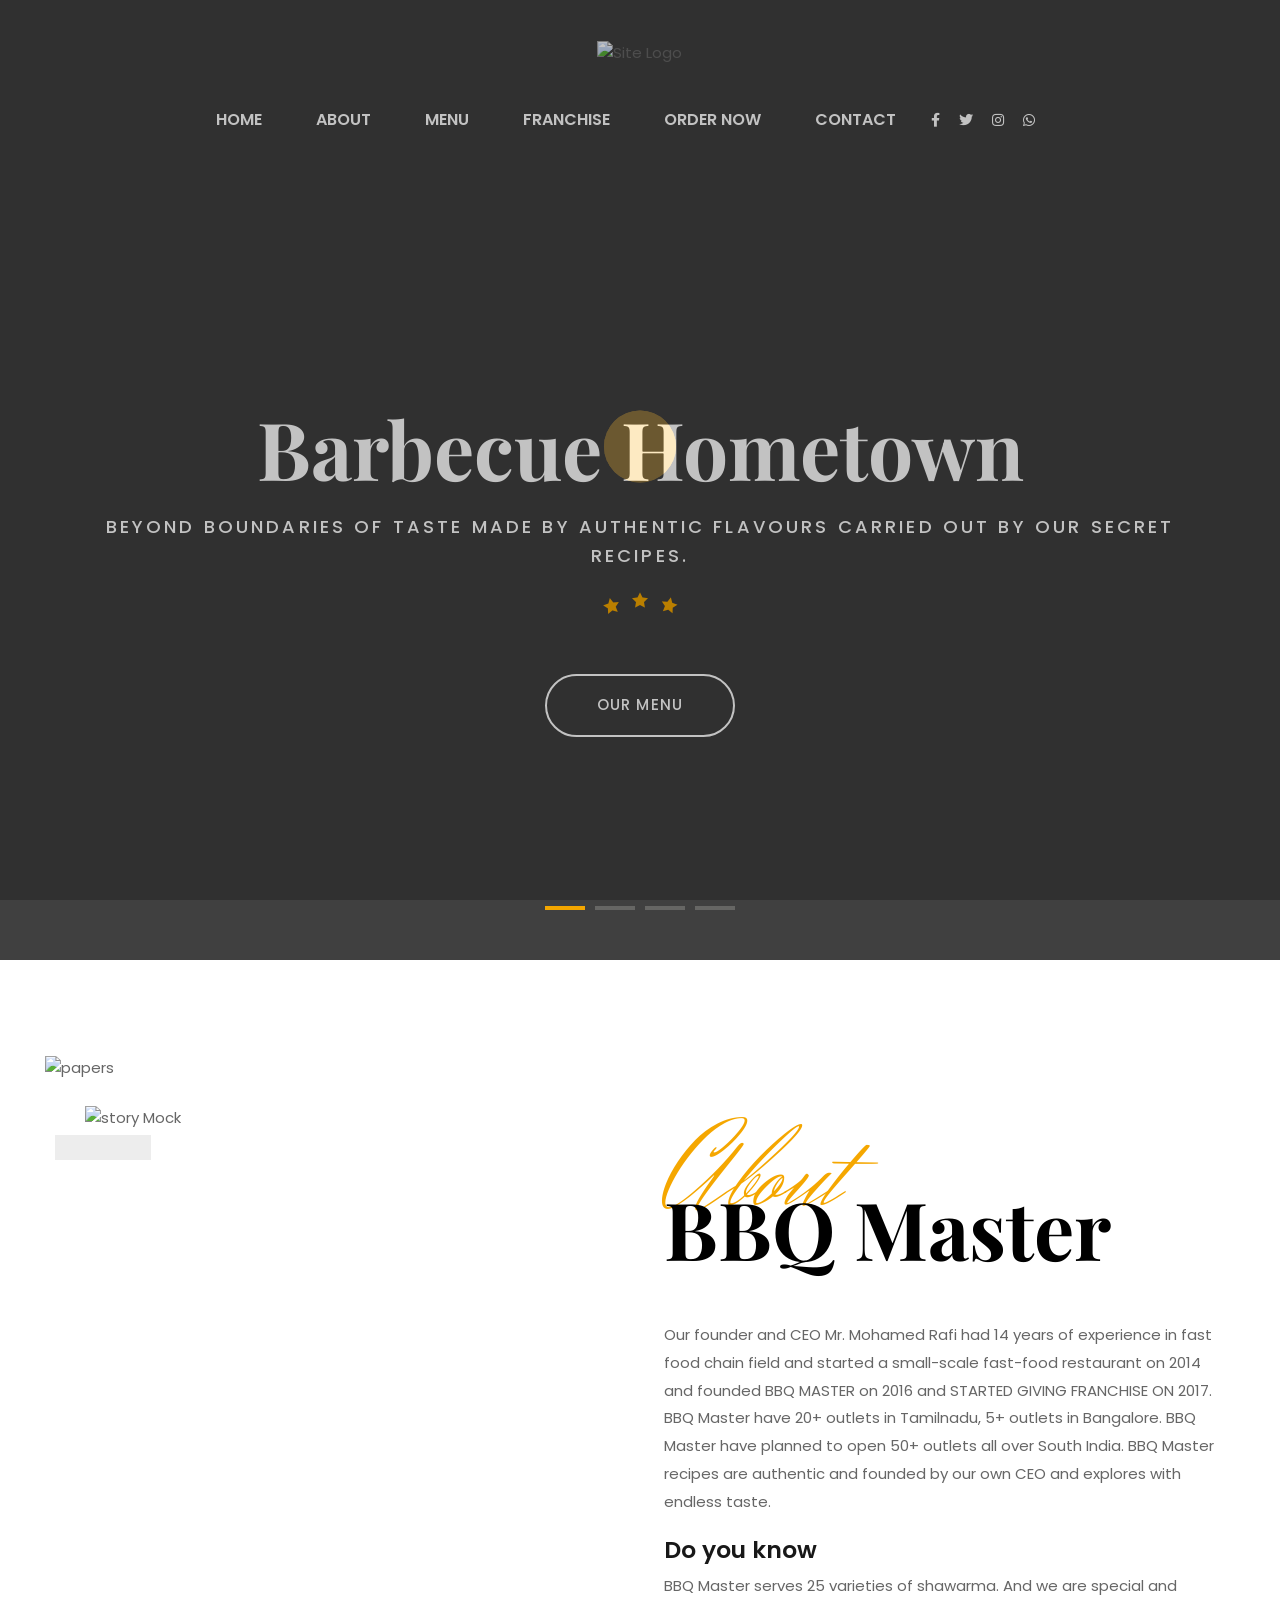
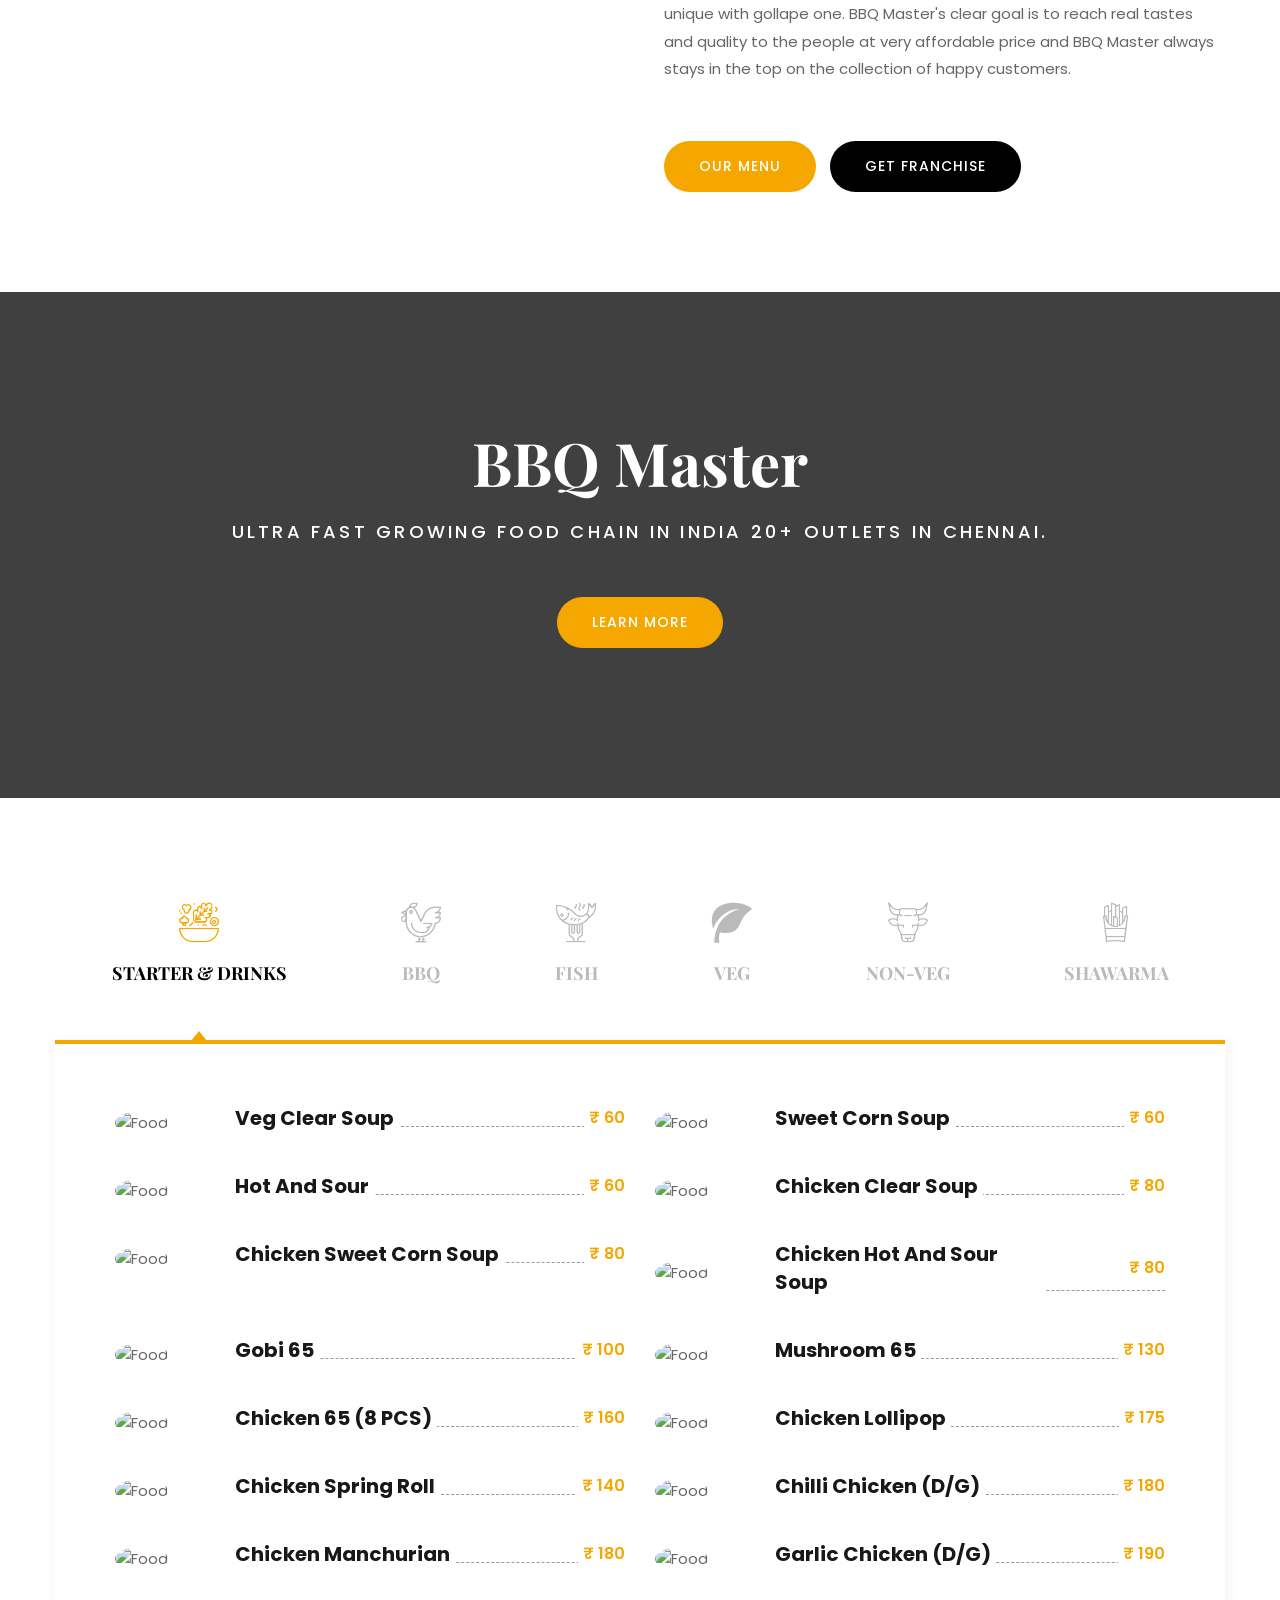
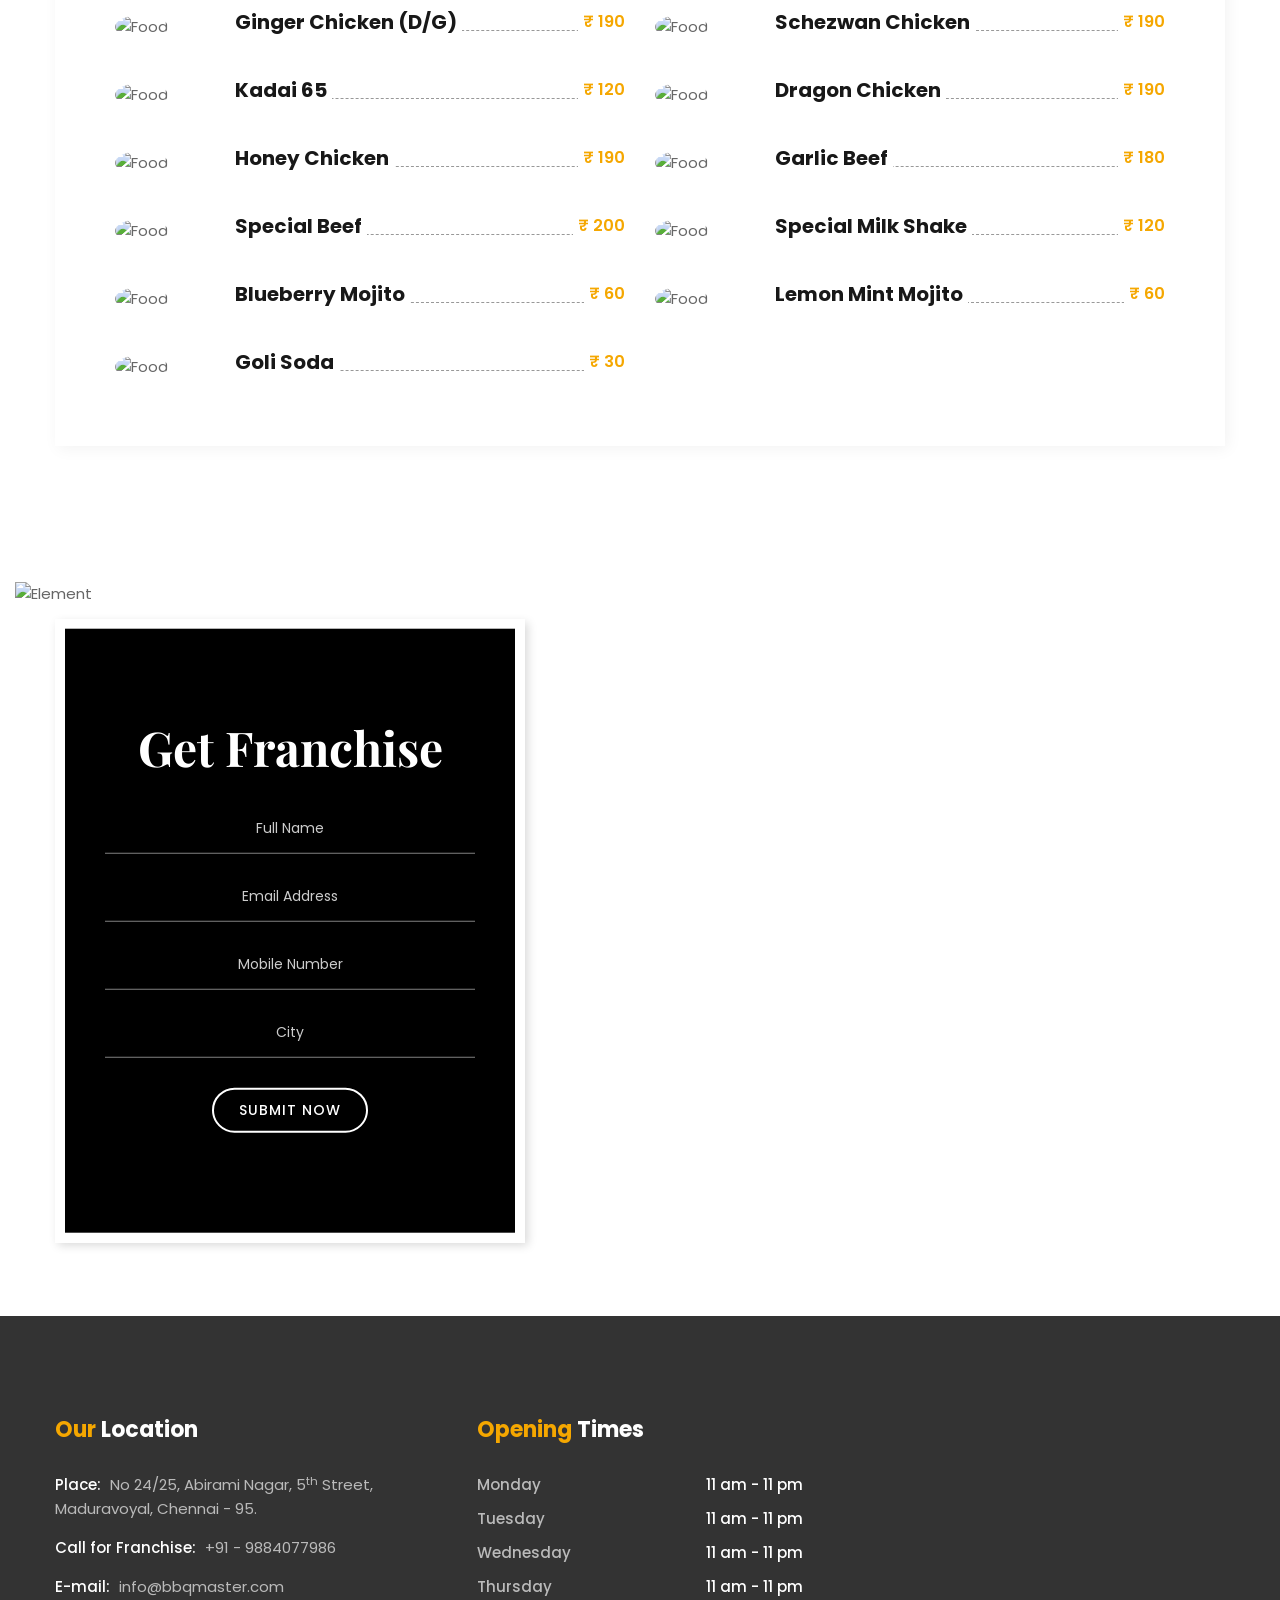
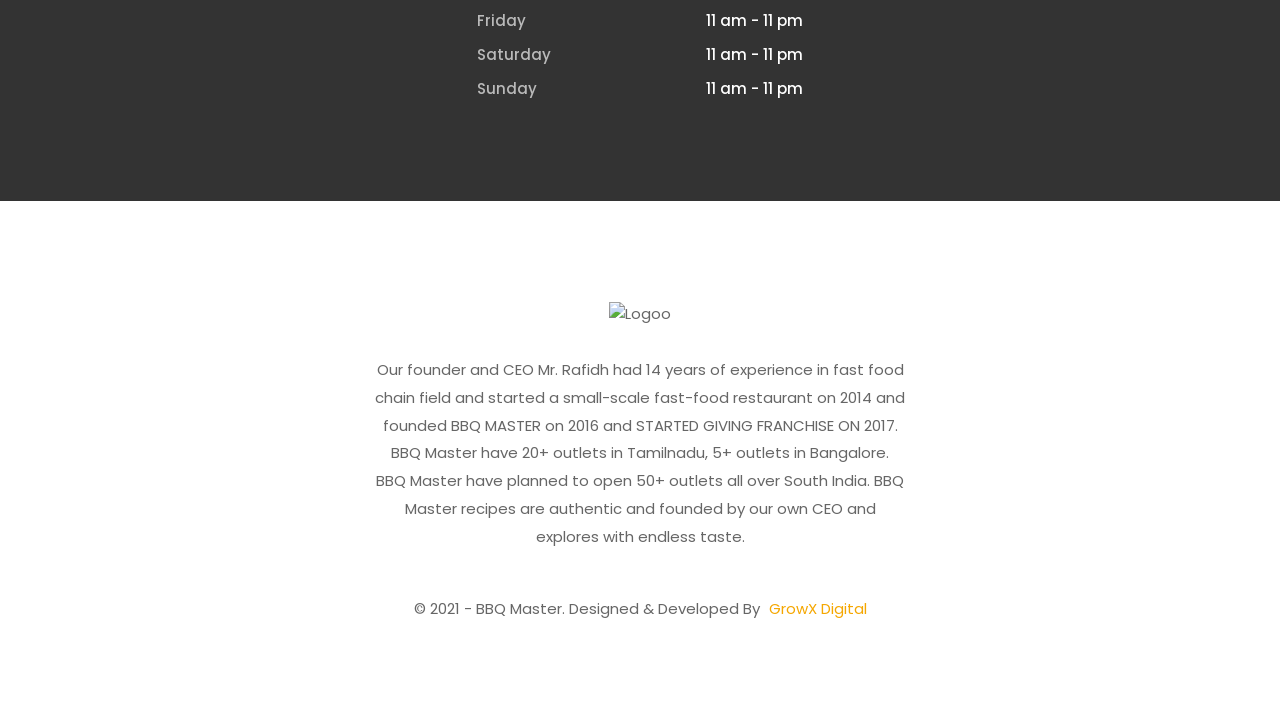
==== index.html @ b2ec111c "Initial files" ====
<!DOCTYPE html>
<html lang="en">
<head>
	<meta http-equiv="content-type" content="text/html;charset=utf-8" />
	<meta charset="utf-8" />
	<meta http-equiv="X-UA-Compatible" content="IE=edge" />
	<meta name="viewport" content="width=device-width, initial-scale=1, maximum-scale=1" />
	<meta name="description" content="BBQ Master" />
	<meta name="keywords" content="BBQ Master" />
	<meta name="author" content="author_name" />
	<title>BBQ Master</title>
	<link rel="shortcut icon" href="assets/images/favicon.png" />
	<link rel="apple-touch-icon" sizes="72x72" href="assets/images/android-icon-72x72.png" />
	<link rel="apple-touch-icon" sizes="114x114" href="assets/images/apple-icon-144x144.png" />
	<link href="https://fonts.googleapis.com/css2?family=Herr+Von+Muellerhoff&amp;family=Playfair+Display:ital,wght@0,400;0,700;1,400;1,700&amp;family=Aguafina+Script&amp;family=Poppins:wght@300;400;500;600;700&amp;family=Oswald:wght@300;400;700&amp;display=swap" rel="stylesheet" />
	<link rel="stylesheet" href="assets/css/bootstrap.min.css" />
	<link rel="stylesheet" href="assets/css/magnific-popup.css" />
	<link rel="stylesheet" href="assets/css/owl.carousel.min.css" />
	<link rel="stylesheet" href="assets/css/swiper.min.css" />
	<link rel="stylesheet" href="assets/css/pagepilling.min.css" />
	<link rel="stylesheet" href="assets/css/magnific-popup.css" />
	<link rel="stylesheet" href="assets/css/simple-scrollbar.css" />
	<link rel="stylesheet" href="assets/css/datepicker.min.css" />
	<link rel="stylesheet" href="assets/css/fontawesome.all.min.css" />
	<link rel="stylesheet" href="assets/css/icomoon.css" />
	<link rel="stylesheet" href="assets/css/email-popup.css" />
	<link rel="stylesheet" href="assets/css/style.css" />
	<link rel="stylesheet" href="assets/css/color/color-one.css" />
	<script src="assets/js/modernizr.min.js"></script>
</head>
<body>
	<div class="preloader">
		<div class="preloader-inner">
			<div class="preloader-icon">
				<span></span>
				<span></span>
			</div>
			<!-- /preloader-icon -->
		</div>
		<!-- /preloader-inner -->
	</div>
	<!-- /preloader -->

	<div class="site-content">
	<!-- Start Site Header -->
		<header class="site-header header-style-two header-absolute intro-element">
			<div class="header-top-area">
				<div class="container-fluid">
					<div class="row align-items-center">
						<div class="col-4 mobile-social-share">
							<div class="intro-socail-share">
								<div class="share-alt">
									<span class="fa fa-share-alt"></span>
								</div>
								<div class="socail-share">
									<a href="#"><span class="fab fa-facebook-f"></span></a>
									<a href="#"><span class="fab fa-twitter"></span></a>
									<a href="https://instagram.com/bbq_master.in?utm_medium=copy_link"><span class="fab fa-instagram"></span></a>
									<a href="#"><span class="fab fa-tripadvisor"></span></a>
								</div>
							</div>
							<!-- /.intro-social-share -->
						</div>
						<div class="col-4">
							<div class="site-branding">
								<a href="index.html">
									<img src="assets/images/logo/logo3.png" alt="Site Logo" />
								</a>
							</div>
							<!-- /.site-branding -->
						</div>
						<div class="col-4">
							<div class="mobile-header-right-area">
								<div class="mobile-shop-cart"></div>
								<div class="hamburger-menus">
									<span></span>
									<span></span>
									<span></span>
								</div>
							</div>
						</div>
					</div>
				</div>
			</div>
			<!-- /.header-top-area -->

			<div class="navigation-area">
				<div class="container">
					<div class="row">
						<div class="col-12">
							<div class="site-navigation">
								<div class="site-navigation-inner">
									<nav class="navigation">
										<div class="menu-wrapper">
											<div class="menu-content">
												<ul class="mainmenu">
													<li><a href="#">Home</a></li>
													<li><a href="#about-page">about</a></li>
													<li><a href="#menu-page">Menu</a></li>
													<li><a href="#franchise-page">Franchise</a></li>
													<li><a href="#">Order Now</a></li>
													<li><a href="#contact-page">contact</a></li>
												</ul>
												<!-- /.menu-list -->
											</div>
											<!-- /.hours-content-->
										</div>
										<!-- /.menu-wrapper -->
									</nav>
									<div class="intro-socail-share">
										<div class="socail-share">
											<a href="#"><span class="fab fa-facebook-f"></span></a>
											<a href="#"><span class="fab fa-twitter"></span></a>
											<a target="_blank" href="https://instagram.com/bbq_master.in?utm_medium=copy_link"><span class="fab fa-instagram"></span></a>
											<a href="#"><span class="fab fa-whatsapp"></span></a>
										</div>
									</div>
									<!-- /.intro-socail-share -->
								</div>
							</div>
							<!-- /.site-navigation -->
						</div>
						<!-- /.col-12 -->
					</div>
					<!-- /.row -->
				</div>
				<!-- /.container -->
			</div>
			<!-- /.navigation-area -->

			<div class="mobile-sidebar-menu sidebar-menu">
				<div class="overlaybg"></div>
			</div>
		</header>
		<!--~~./ end site header ~~-->
		<!--~~~ Sticky Header ~~~-->
		<div id="sticky-header"></div>
		<!-- ~./ end sticky header ~-->

		<!-- Start Site Header -->
		<div class="main-slider style-one">
			<div id="sliderCarousel" class="carousel slide carousel-fade h-100"	data-ride="carousel">
				<div class="carousel-inner h-100">
					<div class="carousel-item active h-100">
						<div class="slideZoom bg-image bg-overlay h-100" style="background-image: url('assets/images/slider/slider1.jpg');"></div>
						<div class="single-slide position-absolute w-100 h-100 d-flex align-items-center">
							<div class="container">
								<div class="slide-caption text-white text-center">
									<h1 class="slider-title delay-1s" data-animate="hg-fadeInUp">
										Barbecue Hometown
									</h1>
									<h3	class="slider-subtitle delay-2s" data-animate="hg-fadeInUp">
										Beyond boundaries of taste made by authentic flavours carried out by our secret recipes.
									</h3>
									<div class="divider delay-3s" data-animate="hg-fadeInUp">
										<span class="icon-star-full"></span>
										<span class="icon-star-full"></span>
										<span class="icon-star-full"></span>
									</div>
									<div class="btn-group-default delay-4s"	data-animate="hg-fadeInUp">
										<a href="#menu-page" class="btn btn-default btn-primary btn-white">OUR Menu</a>
									</div>
								</div>
							</div>
						</div>
					</div>
					<!-- /.slider-item -->
					<div class="carousel-item h-100">
						<div class="slideZoom bg-image bg-overlay h-100" style="background-image: url('assets/images/slider/slider2.jpg');"></div>
						<div class="single-slide position-absolute w-100 h-100 d-flex align-items-center">
							<div class="container">
								<div class="slide-caption text-white text-center">
									<h1	class="slider-title delay-1s" data-animate="hg-fadeInUp">
										Shawarma Saga
									</h1>
									<h3 class="slider-subtitle delay-2s" data-animate="hg-fadeInUp">
										40+ varieties of shawarma between. Don't miss our gollape shawarma.
									</h3>
									<div class="divider delay-3s" data-animate="hg-fadeInUp">
										<span class="icon-star-full"></span>
										<span class="icon-star-full"></span>
										<span class="icon-star-full"></span>
									</div>
									<div class="btn-group-default delay-4s" data-animate="hg-fadeInUp">
										<a href="#menu-page" class="btn btn-default btn-primary btn-white">OUR Menu</a>
									</div>
								</div>
							</div>
						</div>
					</div>
					<!-- /.slider-item -->
					<!-- /.slider-item -->
					<div class="carousel-item h-100">
						<div class="slideZoom bg-image bg-overlay h-100" style="background-image: url('assets/images/slider/slider3.jpg');"></div>
						<div class="single-slide position-absolute w-100 h-100 d-flex align-items-center">
							<div class="container">
								<div class="slide-caption text-white text-center">
									<h1	class="slider-title delay-1s" data-animate="hg-fadeInUp">
										BBQ Master 
									</h1>
									<h3 class="slider-subtitle delay-2s" data-animate="hg-fadeInUp">
										Ultra fst growing food chain in India 20+ outlets in chennai.
									</h3>
									<div class="divider delay-3s" data-animate="hg-fadeInUp">
										<span class="icon-star-full"></span>
										<span class="icon-star-full"></span>
										<span class="icon-star-full"></span>
									</div>
									<div class="btn-group-default delay-4s" data-animate="hg-fadeInUp">
										<a href="#contact-page" class="btn btn-default btn-primary btn-white">OUR LOCATION</a>
									</div>
								</div>
							</div>
						</div>
					</div>
					<!-- /.slider-item -->
					<!-- /.slider-item -->
					<div class="carousel-item h-100">
						<div class="slideZoom bg-image bg-overlay h-100" style="background-image: url('assets/images/slider/slider4.jpg');"></div>
						<div class="single-slide position-absolute w-100 h-100 d-flex align-items-center">
							<div class="container">
								<div class="slide-caption text-white text-center">
									<h1	class="slider-title delay-1s" data-animate="hg-fadeInUp">
										Bayside BBQ
									</h1>
									<h3 class="slider-subtitle delay-2s" data-animate="hg-fadeInUp">
										20+ seafood BBQs served ultimately fresh!
									</h3>
									<div class="divider delay-3s" data-animate="hg-fadeInUp">
										<span class="icon-star-full"></span>
										<span class="icon-star-full"></span>
										<span class="icon-star-full"></span>
									</div>
									<div class="btn-group-default delay-4s" data-animate="hg-fadeInUp">
										<a href="menu-page" class="btn btn-default btn-primary btn-white">OUR Menu</a>
									</div>
								</div>
							</div>
						</div>
					</div>
					<!-- /.slider-item -->
				</div>
				<ol class="carousel-indicators">
					<li data-target="#sliderCarousel" data-slide-to="0" class="active"></li>
					<li data-target="#sliderCarousel" data-slide-to="1"></li>
					<li data-target="#sliderCarousel" data-slide-to="2"></li>
					<li data-target="#sliderCarousel" data-slide-to="3"></li>
				</ol>
			</div>
		</div>
		<!--~~./ end main slider ~~-->

		<!-- Start Our Story Block -->
		<div id="about-page" class="our-story-block style-two ptb-100">
			<div class="container">
				<!-- Title Row -->
				<div class="row mx-md-n4">
					<div class="col-lg-6 px-md-4">
						<div class="mock-up-thumb md-mrb-50">
							<img src="assets/images/about/about4.jpg" alt="story Mock" />
							<div class="paper-element">
								<img src="assets/images/element/papers.png" alt="papers" />
							</div>
						</div>
						<!-- /.mock-up-block -->
					</div>
					<!-- /.col-lg-6 -->
					<div class="col-lg-6 px-md-4">
						<div class="section-title section-default-two">
							<h2 class="title-main"><span>About</span> BBQ Master</h2>
							<!-- /.title-main -->
						</div>
						<!-- /.section-title -->
						<div class="story-content">
							<p>
								Our founder and CEO Mr. Mohamed Rafi had 14 years of experience in fast food chain field and started a small-scale fast-food restaurant on 2014 and founded BBQ MASTER on 2016 and STARTED GIVING FRANCHISE ON 2017. BBQ Master have 20+ outlets in Tamilnadu, 5+ outlets in Bangalore. BBQ Master have planned to open 50+ outlets all over South India. BBQ Master recipes are authentic and founded by our own CEO and explores with endless taste.
							</p>
							<h3>Do you know</h3>
							<p>
								BBQ Master serves 25 varieties of shawarma. And we are special and unique with gollape one. BBQ Master's clear goal is to reach real tastes and quality to the people at very affordable price and BBQ Master always stays in the top on the collection of happy customers.
								
							</p>
							<div class="btn-group-default">
								<a href="#menu-page" class="btn btn-default">OUR MENU</a>
								<a href="#franchise-page" class="btn btn-default btn-black">GET FRANCHISE</a>
							</div>
						</div>
						<!-- /.story-content -->
					</div>
					<!-- /.col-lg-6 -->
				</div>
				<!-- /.row -->
			</div>
			<!-- /.container -->
		</div>
		<!--~~./ end our story block ~~-->

		<!-- Start Promo Block -->
		<div class="promo-block ptb-150 bg-image bg-overlay bg-parallax1" style="background-image: url('assets/images/bg/promo-bg2.jpg');">
			<div class="container">
				<div class="row">
					<div class="col-12">
						<div class="promo-content text-white text-center">
							<h2 class="promo-title">BBQ Master</h2>
							<!-- /.promo-title -->
							<h4 class="promo-subtitle">ULTRA FAST GROWING FOOD CHAIN IN INDIA 20+ OUTLETS IN CHENNAI.</h4>
							<!-- /.promo-title -->
							<a href="#contact-page" class="btn btn-default">Learn more</a>
						</div>
						<!-- /.promo-content-->
					</div>
					<!-- /.col-12 -->
				</div>
				<!-- /.row -->
			</div>
			<!-- /.container -->
		</div>
		<!-- ./ end promo block ~~-->

		<!-- Start Food Menu Block -->
		<div id="menu-page" class="food-menu-block style-three ptb-100">
			<div class="element-group">
				<div class="element one">
					<img src="assets/images/element/element1.png" alt="Element" />
				</div>
				<div class="element two">
					<img src="assets/images/element/element2.png" alt="Element" />
				</div>
				<div class="element three">
					<img src="assets/images/element/element3.png" alt="Element" />
				</div>
			</div>
			<div class="food-menu-bg bg-image" style="background-image: url('assets/images/bg/food-menu-bg2.jpg');"></div>
			<div class="container">
				<div class="row">
					<div class="col-12">
						<div class="filter-foodmenu-tab">
							<ul class="nav nav-tabs" role="tablist">
								<li>
									<a class="active" data-toggle="tab" href="#foodmenu2" role="tab"><span class="icon-salad"></span> Starter & Drinks</a>
								</li>
								<li>
									<a data-toggle="tab" href="#foodmenu3" role="tab"><span class="icon-chicken"></span> BBQ</a>
								</li>
								<li>
									<a data-toggle="tab" href="#foodmenu4" role="tab"><span class="icon-fish"></span> Fish</a>
								</li>
								<li>
									<a data-toggle="tab" href="#foodmenu5" role="tab"><span class="icon-leaf"></span> Veg</a>
								</li>
								<li>
									<a data-toggle="tab" href="#foodmenu6" role="tab"><span class="icon-beef"></span> Non-Veg</a>
								</li>
								<li>
									<a data-toggle="tab" href="#foodmenu7" role="tab"><span class="icon-french-fries"></span> Shawarma</a>
								</li>
							</ul>
						</div>
						<!--~./ end filter foodmenu tab ~-->
					</div>
					<!-- /.col-12 -->
				</div>
				<!-- /.row -->

				<div class="row">
					<div class="col-12">
						<div class="tab-content filter-foodmenu-tab-content">
							<!--~~~~~ Start Tab Pane ~~~~~-->
							<div class="tab-pane fade active show" data-animate="hg-fadeInUp" id="foodmenu2" role="tabpanel">
								<div class="row ml-b-30">
									<div class="col-lg-6">
										<div class="food-list-item list-style-two">
											<div class="food-thumb">
												<img src="assets/images/foodmenu/menu3/sou01.jpg" alt="Food" />
											</div>
											<div class="food-info-details">
												<div class="item-header">
													<div class="item-header-left">
														<h3 class="food-title">
															<a>Veg Clear Soup</a>
														</h3>
													</div>
													<div class="item-header-right">
														<div class="food-price"><span>₹ 60</span></div>
													</div>
												</div>
												<div class="food-info">
													<p>
														
													</p>
												</div>
											</div>
										</div>
										<!--~./ food-list-item ~-->
									</div>
									<div class="col-lg-6">
										<div class="food-list-item list-style-two">
											<div class="food-thumb">
												<img
													src="assets/images/foodmenu/menu3/sou02.jpg"
													alt="Food"
												/>
											</div>
											<div class="food-info-details">
												<div class="item-header">
													<div class="item-header-left">
														<h3 class="food-title">
															<a>Sweet Corn Soup</a>
														</h3>
													</div>
													<div class="item-header-right">
														<div class="food-price"><span>₹ 60</span></div>
														
													</div>
												</div>
												<div class="food-info">
													<p>
														
													</p>
												</div>
											</div>
										</div>
										<!--~./ food-list-item ~-->
									</div>
									<div class="col-lg-6">
										<div class="food-list-item list-style-two">
											<div class="food-thumb">
												<img
													src="assets/images/foodmenu/menu3/sou03.png"
													alt="Food"
												/>
											</div>
											<div class="food-info-details">
												<div class="item-header">
													<div class="item-header-left">
														<h3 class="food-title">
															<a>Hot and Sour</a>
														</h3>
													</div>
													<div class="item-header-right">
														<div class="food-price"><span>₹ 60</span></div>
														
													</div>
												</div>
												<div class="food-info">
													<p>
														
													</p>
												</div>
											</div>
										</div>
										<!--~./ food-list-item ~-->
									</div>
									<div class="col-lg-6">
										<div class="food-list-item list-style-two">
											<div class="food-thumb">
												<img
													src="assets/images/foodmenu/menu3/sou04.jpg"
													alt="Food"
												/>
											</div>
											<div class="food-info-details">
												<div class="item-header">
													<div class="item-header-left">
														<h3 class="food-title">
															<a>Chicken Clear Soup</a>
														</h3>
													</div>
													<div class="item-header-right">
														<div class="food-price"><span>₹ 80</span></div>
														
													</div>
												</div>
												<div class="food-info">
													<p>
														
													</p>
												</div>
											</div>
										</div>
										<!--~./ food-list-item ~-->
									</div>
									<div class="col-lg-6">
										<div class="food-list-item list-style-two">
											<div class="food-thumb">
												<img
													src="assets/images/foodmenu/menu3/sou05.jpg"
													alt="Food"
												/>
											</div>
											<div class="food-info-details">
												<div class="item-header">
													<div class="item-header-left">
														<h3 class="food-title">
															<a>Chicken Sweet Corn Soup</a>
														</h3>
													</div>
													<div class="item-header-right">
														<div class="food-price"><span>₹ 80</span></div>
														
													</div>
												</div>
												<div class="food-info">
													<p>
														
													</p>
												</div>
											</div>
										</div>
										<!--~./ food-list-item ~-->
									</div>
									<div class="col-lg-6">
										<div class="food-list-item list-style-two">
											<div class="food-thumb">
												<img
													src="assets/images/foodmenu/menu3/sou06.jpg"
													alt="Food"
												/>
											</div>
											<div class="food-info-details">
												<div class="item-header">
													<div class="item-header-left">
														<h3 class="food-title">
															<a>Chicken Hot and Sour Soup</a>
														</h3>
													</div>
													<div class="item-header-right">
														<div class="food-price"><span>₹ 80</span></div>
														
													</div>
												</div>
												<div class="food-info">
													<p>
														
													</p>
												</div>
											</div>
										</div>
										<!--~./ food-list-item ~-->
									</div>
									
									<div class="col-lg-6">
										<div class="food-list-item list-style-two">
											<div class="food-thumb">
												<img
													src="assets/images/foodmenu/menu3/sou07.jpg"
													alt="Food"
												/>
											</div>
											<div class="food-info-details">
												<div class="item-header">
													<div class="item-header-left">
														<h3 class="food-title">
															<a>Gobi 65</a>
														</h3>
													</div>
													<div class="item-header-right">
														<div class="food-price"><span>₹ 100</span></div>
														
													</div>
												</div>
												<div class="food-info">
													<p>
														
													</p>
												</div>
											</div>
										</div>
										<!--~./ food-list-item ~-->
									</div>
									<div class="col-lg-6">
										<div class="food-list-item list-style-two">
											<div class="food-thumb">
												<img
													src="assets/images/foodmenu/menu3/sou08.jpg"
													alt="Food"
												/>
											</div>
											<div class="food-info-details">
												<div class="item-header">
													<div class="item-header-left">
														<h3 class="food-title">
															<a>Mushroom 65</a>
														</h3>
													</div>
													<div class="item-header-right">
														<div class="food-price"><span>₹ 130</span></div>
														
													</div>
												</div>
												<div class="food-info">
													<p>
														
													</p>
												</div>
											</div>
										</div>
										<!--~./ food-list-item ~-->
									</div>
									<div class="col-lg-6">
										<div class="food-list-item list-style-two">
											<div class="food-thumb">
												<img
													src="assets/images/foodmenu/menu3/sou09.jpg"
													alt="Food"
												/>
											</div>
											<div class="food-info-details">
												<div class="item-header">
													<div class="item-header-left">
														<h3 class="food-title">
															<a>Chicken 65 (8 PCS)</a>
														</h3>
													</div>
													<div class="item-header-right">
														<div class="food-price"><span>₹ 160</span></div>
														
													</div>
												</div>
												<div class="food-info">
													<p>
														
													</p>
												</div>
											</div>
										</div>
										<!--~./ food-list-item ~-->
									</div>
									<div class="col-lg-6">
										<div class="food-list-item list-style-two">
											<div class="food-thumb">
												<img
													src="assets/images/foodmenu/menu3/sou10.jpg"
													alt="Food"
												/>
											</div>
											<div class="food-info-details">
												<div class="item-header">
													<div class="item-header-left">
														<h3 class="food-title">
															<a>Chicken Lollipop</a>
														</h3>
													</div>
													<div class="item-header-right">
														<div class="food-price"><span>₹ 175</span></div>
														
													</div>
												</div>
												<div class="food-info">
													<p>
														
													</p>
												</div>
											</div>
										</div>
										<!--~./ food-list-item ~-->
									</div>
									<div class="col-lg-6">
										<div class="food-list-item list-style-two">
											<div class="food-thumb">
												<img
													src="assets/images/foodmenu/menu3/sou11.jpg"
													alt="Food"
												/>
											</div>
											<div class="food-info-details">
												<div class="item-header">
													<div class="item-header-left">
														<h3 class="food-title">
															<a>Chicken Spring Roll</a>
														</h3>
													</div>
													<div class="item-header-right">
														<div class="food-price"><span>₹ 140</span></div>
														
													</div>
												</div>
												<div class="food-info">
													<p>
														
													</p>
												</div>
											</div>
										</div>
										<!--~./ food-list-item ~-->
									</div>
									<div class="col-lg-6">
										<div class="food-list-item list-style-two">
											<div class="food-thumb">
												<img
													src="assets/images/foodmenu/menu3/sou12.jpg"
													alt="Food"
												/>
											</div>
											<div class="food-info-details">
												<div class="item-header">
													<div class="item-header-left">
														<h3 class="food-title">
															<a>Chilli Chicken (D/G)</a>
														</h3>
													</div>
													<div class="item-header-right">
														<div class="food-price"><span>₹ 180</span></div>
														
													</div>
												</div>
												<div class="food-info">
													<p>
														
													</p>
												</div>
											</div>
										</div>
										<!--~./ food-list-item ~-->
									</div>
									<div class="col-lg-6">
										<div class="food-list-item list-style-two">
											<div class="food-thumb">
												<img
													src="assets/images/foodmenu/menu3/sou13.jpg"
													alt="Food"
												/>
											</div>
											<div class="food-info-details">
												<div class="item-header">
													<div class="item-header-left">
														<h3 class="food-title">
															<a>Chicken Manchurian</a>
														</h3>
													</div>
													<div class="item-header-right">
														<div class="food-price"><span>₹ 180</span></div>
														
													</div>
												</div>
												<div class="food-info">
													<p>
														
													</p>
												</div>
											</div>
										</div>
										<!--~./ food-list-item ~-->
									</div>
									<div class="col-lg-6">
										<div class="food-list-item list-style-two">
											<div class="food-thumb">
												<img
													src="assets/images/foodmenu/menu3/sou14.jpg"
													alt="Food"
												/>
											</div>
											<div class="food-info-details">
												<div class="item-header">
													<div class="item-header-left">
														<h3 class="food-title">
															<a>Garlic Chicken (D/G)</a>
														</h3>
													</div>
													<div class="item-header-right">
														<div class="food-price"><span>₹ 190</span></div>
														
													</div>
												</div>
												<div class="food-info">
													<p>
														
													</p>
												</div>
											</div>
										</div>
										<!--~./ food-list-item ~-->
									</div>
									<div class="col-lg-6">
										<div class="food-list-item list-style-two">
											<div class="food-thumb">
												<img
													src="assets/images/foodmenu/menu3/sou15.jpg"
													alt="Food"
												/>
											</div>
											<div class="food-info-details">
												<div class="item-header">
													<div class="item-header-left">
														<h3 class="food-title">
															<a>Ginger Chicken (D/G)</a>
														</h3>
													</div>
													<div class="item-header-right">
														<div class="food-price"><span>₹ 190</span></div>
														
													</div>
												</div>
												<div class="food-info">
													<p>
														
													</p>
												</div>
											</div>
										</div>
										<!--~./ food-list-item ~-->
									</div>
									<div class="col-lg-6">
										<div class="food-list-item list-style-two">
											<div class="food-thumb">
												<img
													src="assets/images/foodmenu/menu3/sou16.jpg"
													alt="Food"
												/>
											</div>
											<div class="food-info-details">
												<div class="item-header">
													<div class="item-header-left">
														<h3 class="food-title">
															<a>Schezwan Chicken</a>
														</h3>
													</div>
													<div class="item-header-right">
														<div class="food-price"><span>₹ 190</span></div>
														
													</div>
												</div>
												<div class="food-info">
													<p>
														
													</p>
												</div>
											</div>
										</div>
										<!--~./ food-list-item ~-->
									</div>
									<div class="col-lg-6">
										<div class="food-list-item list-style-two">
											<div class="food-thumb">
												<img
													src="assets/images/foodmenu/menu3/sou17.jpg"
													alt="Food"
												/>
											</div>
											<div class="food-info-details">
												<div class="item-header">
													<div class="item-header-left">
														<h3 class="food-title">
															<a>Kadai 65</a>
														</h3>
													</div>
													<div class="item-header-right">
														<div class="food-price"><span>₹ 120</span></div>
														
													</div>
												</div>
												<div class="food-info">
													<p>
														
													</p>
												</div>
											</div>
										</div>
										<!--~./ food-list-item ~-->
									</div>
									<div class="col-lg-6">
										<div class="food-list-item list-style-two">
											<div class="food-thumb">
												<img
													src="assets/images/foodmenu/menu3/sou18.jpg"
													alt="Food"
												/>
											</div>
											<div class="food-info-details">
												<div class="item-header">
													<div class="item-header-left">
														<h3 class="food-title">
															<a>Dragon Chicken</a>
														</h3>
													</div>
													<div class="item-header-right">
														<div class="food-price"><span>₹ 190</span></div>
														
													</div>
												</div>
												<div class="food-info">
													<p>
														
													</p>
												</div>
											</div>
										</div>
										<!--~./ food-list-item ~-->
									</div>
									<div class="col-lg-6">
										<div class="food-list-item list-style-two">
											<div class="food-thumb">
												<img
													src="assets/images/foodmenu/menu3/sou19.jpg"
													alt="Food"
												/>
											</div>
											<div class="food-info-details">
												<div class="item-header">
													<div class="item-header-left">
														<h3 class="food-title">
															<a>Honey Chicken</a>
														</h3>
													</div>
													<div class="item-header-right">
														<div class="food-price"><span>₹ 190</span></div>
														
													</div>
												</div>
												<div class="food-info">
													<p>
														
													</p>
												</div>
											</div>
										</div>
										<!--~./ food-list-item ~-->
									</div>
									
									<div class="col-lg-6">
										<div class="food-list-item list-style-two">
											<div class="food-thumb">
												<img
													src="assets/images/foodmenu/menu3/sou20.jpg"
													alt="Food"
												/>
											</div>
											<div class="food-info-details">
												<div class="item-header">
													<div class="item-header-left">
														<h3 class="food-title">
															<a>Garlic Beef</a>
														</h3>
													</div>
													<div class="item-header-right">
														<div class="food-price"><span>₹ 180</span></div>
														
													</div>
												</div>
												<div class="food-info">
													<p>
														
													</p>
												</div>
											</div>
										</div>
										<!--~./ food-list-item ~-->
									</div>
									<div class="col-lg-6">
										<div class="food-list-item list-style-two">
											<div class="food-thumb">
												<img
													src="assets/images/foodmenu/menu3/sou21.jpg"
													alt="Food"
												/>
											</div>
											<div class="food-info-details">
												<div class="item-header">
													<div class="item-header-left">
														<h3 class="food-title">
															<a>Special Beef</a>
														</h3>
													</div>
													<div class="item-header-right">
														<div class="food-price"><span>₹ 200</span></div>
														
													</div>
												</div>
												<div class="food-info">
													<p>
														
													</p>
												</div>
											</div>
										</div>
										<!--~./ food-list-item ~-->
									</div>

									<div class="col-lg-6">
										<div class="food-list-item list-style-two">
											<div class="food-thumb">
												<img
													src="assets/images/foodmenu/menu3/drink01.png"
													alt="Food"
												/>
											</div>
											<div class="food-info-details">
												<div class="item-header">
													<div class="item-header-left">
														<h3 class="food-title">
															<a>Special Milk Shake</a>
														</h3>
													</div>
													<div class="item-header-right">
														<div class="food-price"><span>₹ 120</span></div>
														
													</div>
												</div>
												<div class="food-info">
													<p>
														
													</p>
												</div>
											</div>
										</div>
										<!--~./ food-list-item ~-->
									</div>

									<div class="col-lg-6">
										<div class="food-list-item list-style-two">
											<div class="food-thumb">
												<img
													src="assets/images/foodmenu/menu3/drink02.png"
													alt="Food"
												/>
											</div>
											<div class="food-info-details">
												<div class="item-header">
													<div class="item-header-left">
														<h3 class="food-title">
															<a>Blueberry Mojito</a>
														</h3>
													</div>
													<div class="item-header-right">
														<div class="food-price"><span>₹ 60</span></div>
														
													</div>
												</div>
												<div class="food-info">
													<p>
														
													</p>
												</div>
											</div>
										</div>
										<!--~./ food-list-item ~-->
									</div>
									<div class="col-lg-6">
										<div class="food-list-item list-style-two">
											<div class="food-thumb">
												<img
													src="assets/images/foodmenu/menu3/drink03.png"
													alt="Food"
												/>
											</div>
											<div class="food-info-details">
												<div class="item-header">
													<div class="item-header-left">
														<h3 class="food-title">
															<a>Lemon Mint Mojito</a>
														</h3>
													</div>
													<div class="item-header-right">
														<div class="food-price"><span>₹ 60</span></div>
														
													</div>
												</div>
												<div class="food-info">
													<p>
														
													</p>
												</div>
											</div>
										</div>
										<!--~./ food-list-item ~-->
									</div>

									<div class="col-lg-6">
										<div class="food-list-item list-style-two">
											<div class="food-thumb">
												<img
													src="assets/images/foodmenu/menu3/drink04.png"
													alt="Food"
												/>
											</div>
											<div class="food-info-details">
												<div class="item-header">
													<div class="item-header-left">
														<h3 class="food-title">
															<a>Goli Soda</a>
														</h3>
													</div>
													<div class="item-header-right">
														<div class="food-price"><span>₹ 30</span></div>
														
													</div>
												</div>
												<div class="food-info">
													<p>
														
													</p>
												</div>
											</div>
										</div>
										<!--~./ food-list-item ~-->
									</div>
								</div>
								<!--~./ row ~-->
							</div>
							<!--~./ end tab pane ~-->

							<!--~~~~~ Start Tab Pane ~~~~~-->
							<div
								class="tab-pane fade"
								data-animate="hg-fadeInUp"
								id="foodmenu3"
								role="tabpanel"
							>
								<div class="row ml-b-30">
									<div class="col-lg-6">
										<div class="food-list-item list-style-two">
											<div class="food-thumb">
												<img
													src="assets/images/foodmenu/menu3/bbq01.png"
													alt="Food"
												/>
											</div>
											<div class="food-info-details">
												<div class="item-header">
													<div class="item-header-left">
														<h3 class="food-title">
															<a>Chilli BBQ (Boneless)</a>
														</h3>
													</div>
													<div class="item-header-right">
														<div class="food-price"><span>₹ 70</span></div>
														
													</div>
												</div>
												<div class="food-info">
													<p>
														
													</p>
												</div>
											</div>
										</div>
										<!--~./ food-list-item ~-->
									</div>
									<div class="col-lg-6">
										<div class="food-list-item list-style-two">
											<div class="food-thumb">
												<img
													src="assets/images/foodmenu/menu3/bbq02.png"
													alt="Food"
												/>
											</div>
											<div class="food-info-details">
												<div class="item-header">
													<div class="item-header-left">
														<h3 class="food-title">
															<a>Chicken BBQ Wings</a>
														</h3>
													</div>
													<div class="item-header-right">
														<div class="food-price"><span>₹ 70</span></div>
														
													</div>
												</div>
												<div class="food-info">
													<p>
														
													</p>
												</div>
											</div>
										</div>
										<!--~./ food-list-item ~-->
									</div>
									<div class="col-lg-6">
										<div class="food-list-item list-style-two">
											<div class="food-thumb">
												<img
													src="assets/images/foodmenu/menu3/bbq03.png"
													alt="Food"
												/>
											</div>
											<div class="food-info-details">
												<div class="item-header">
													<div class="item-header-left">
														<h3 class="food-title">
															<a>Pepper BBQ (Boneless)</a>
														</h3>
													</div>
													<div class="item-header-right">
														<div class="food-price"><span>₹ 70</span></div>
														
													</div>
												</div>
												<div class="food-info">
													<p>
														
													</p>
												</div>
											</div>
										</div>
										<!--~./ food-list-item ~-->
									</div>
									<div class="col-lg-6">
										<div class="food-list-item list-style-two">
											<div class="food-thumb">
												<img
													src="assets/images/foodmenu/menu3/bbq04.png"
													alt="Food"
												/>
											</div>
											<div class="food-info-details">
												<div class="item-header">
													<div class="item-header-left">
														<h3 class="food-title">
															<a>BBQ Gun Chicken (Chilli)</a>
														</h3>
													</div>
													<div class="item-header-right">
														<div class="food-price"><span>₹ 120</span></div>
														
													</div>
												</div>
												<div class="food-info">
													<p>
														
													</p>
												</div>
											</div>
										</div>
										<!--~./ food-list-item ~-->
									</div>
									<div class="col-lg-6">
										<div class="food-list-item list-style-two">
											<div class="food-thumb">
												<img
													src="assets/images/foodmenu/menu3/bbq05.png"
													alt="Food"
												/>
											</div>
											<div class="food-info-details">
												<div class="item-header">
													<div class="item-header-left">
														<h3 class="food-title">
															<a>BBQ Gun Chicken (Pepper)</a>
														</h3>
													</div>
													<div class="item-header-right">
														<div class="food-price"><span>₹ 120</span></div>
														
													</div>
												</div>
												<div class="food-info">
													<p>
														
													</p>
												</div>
											</div>
										</div>
										<!--~./ food-list-item ~-->
									</div>
									
									<div class="col-lg-6">
										<div class="food-list-item list-style-two">
											<div class="food-thumb">
												<img
													src="assets/images/foodmenu/menu3/bbq06.png"
													alt="Food"
												/>
											</div>
											<div class="food-info-details">
												<div class="item-header">
													<div class="item-header-left">
														<h3 class="food-title">
															<a>BBQ Half (Chilli)</a>
														</h3>
													</div>
													<div class="item-header-right">
														<div class="food-price"><span>₹ 220</span></div>
														
													</div>
												</div>
												<div class="food-info">
													<p>
														
													</p>
												</div>
											</div>
										</div>
										<!--~./ food-list-item ~-->
									</div>
									<div class="col-lg-6">
										<div class="food-list-item list-style-two">
											<div class="food-thumb">
												<img
													src="assets/images/foodmenu/menu3/bbq07.png"
													alt="Food"
												/>
											</div>
											<div class="food-info-details">
												<div class="item-header">
													<div class="item-header-left">
														<h3 class="food-title">
															<a>BBQ Half (Pepper)</a>
														</h3>
													</div>
													<div class="item-header-right">
														<div class="food-price"><span>₹ 220</span></div>
														
													</div>
												</div>
												<div class="food-info">
													<p>
														
													</p>
												</div>
											</div>
										</div>
										<!--~./ food-list-item ~-->
									</div>
									<div class="col-lg-6">
										<div class="food-list-item list-style-two">
											<div class="food-thumb">
												<img
													src="assets/images/foodmenu/menu3/bbq08.png"
													alt="Food"
												/>
											</div>
											<div class="food-info-details">
												<div class="item-header">
													<div class="item-header-left">
														<h3 class="food-title">
															<a>BBQ Full (Chilli)</a>
														</h3>
													</div>
													<div class="item-header-right">
														<div class="food-price"><span>₹ 400</span></div>
														
													</div>
												</div>
												<div class="food-info">
													<p>
														
													</p>
												</div>
											</div>
										</div>
										<!--~./ food-list-item ~-->
									</div>
									<div class="col-lg-6">
										<div class="food-list-item list-style-two">
											<div class="food-thumb">
												<img
													src="assets/images/foodmenu/menu3/bbq09.png"
													alt="Food"
												/>
											</div>
											<div class="food-info-details">
												<div class="item-header">
													<div class="item-header-left">
														<h3 class="food-title">
															<a>BBQ Full (Pepper)</a>
														</h3>
													</div>
													<div class="item-header-right">
														<div class="food-price"><span>₹ 400</span></div>
														
													</div>
												</div>
												<div class="food-info">
													<p>
														
													</p>
												</div>
											</div>
										</div>
										<!--~./ food-list-item ~-->
									</div>
									<div class="col-lg-6">
										<div class="food-list-item list-style-two">
											<div class="food-thumb">
												<img
													src="assets/images/foodmenu/menu3/bbq10.png"
													alt="Food"
												/>
											</div>
											<div class="food-info-details">
												<div class="item-header">
													<div class="item-header-left">
														<h3 class="food-title">
															<a>BBQ Kadai</a>
														</h3>
													</div>
													<div class="item-header-right">
														<div class="food-price"><span>₹ 120</span></div>
														
													</div>
												</div>
												<div class="food-info">
													<p>
														
													</p>
												</div>
											</div>
										</div>
										<!--~./ food-list-item ~-->
									</div>
									<div class="col-lg-6">
										<div class="food-list-item list-style-two">
											<div class="food-thumb">
												<img
													src="assets/images/foodmenu/menu3/bbq11.png"
													alt="Food"
												/>
											</div>
											<div class="food-info-details">
												<div class="item-header">
													<div class="item-header-left">
														<h3 class="food-title">
															<a>BBQ Fish</a>
														</h3>
													</div>
													<div class="item-header-right">
														<div class="food-price"><span>₹ 120</span></div>
														
													</div>
												</div>
												<div class="food-info">
													<p>
														
													</p>
												</div>
											</div>
										</div>
										<!--~./ food-list-item ~-->
									</div>
									<div class="col-lg-6">
										<div class="food-list-item list-style-two">
											<div class="food-thumb">
												<img
													src="assets/images/foodmenu/menu3/bbq12.png"
													alt="Food"
												/>
											</div>
											<div class="food-info-details">
												<div class="item-header">
													<div class="item-header-left">
														<h3 class="food-title">
															<a>BBQ Pomforet Fish</a>
														</h3>
													</div>
													<div class="item-header-right">
														<div class="food-price"><span>Seasonable</span></div>
														
													</div>
												</div>
												<div class="food-info">
													<p>
														
													</p>
												</div>
											</div>
										</div>
										<!--~./ food-list-item ~-->
									</div>
									<div class="col-lg-6">
										<div class="food-list-item list-style-two">
											<div class="food-thumb">
												<img
													src="assets/images/foodmenu/menu3/bbq13.png"
													alt="Food"
												/>
											</div>
											<div class="food-info-details">
												<div class="item-header">
													<div class="item-header-left">
														<h3 class="food-title">
															<a>BBQ Prawn</a>
														</h3>
													</div>
													<div class="item-header-right">
														<div class="food-price"><span>₹ 190</span></div>
														
													</div>
												</div>
												<div class="food-info">
													<p>
														
													</p>
												</div>
											</div>
										</div>
										<!--~./ food-list-item ~-->
									</div>
									<div class="col-lg-6">
										<div class="food-list-item list-style-two">
											<div class="food-thumb">
												<img
													src="assets/images/foodmenu/menu3/bbq14.png"
													alt="Food"
												/>
											</div>
											<div class="food-info-details">
												<div class="item-header">
													<div class="item-header-left">
														<h3 class="food-title">
															<a>BBQ Tiger Prawn</a>
														</h3>
													</div>
													<div class="item-header-right">
														<div class="food-price"><span>Seasonable</span></div>
														
													</div>
												</div>
												<div class="food-info">
													<p>
														
													</p>
												</div>
											</div>
										</div>
										<!--~./ food-list-item ~-->
									</div>
									<div class="col-lg-6">
										<div class="food-list-item list-style-two">
											<div class="food-thumb">
												<img
													src="assets/images/foodmenu/menu3/bbq15.png"
													alt="Food"
												/>
											</div>
											<div class="food-info-details">
												<div class="item-header">
													<div class="item-header-left">
														<h3 class="food-title">
															<a>BBQ Basa Fish</a>
														</h3>
													</div>
													<div class="item-header-right">
														<div class="food-price"><span>Seasonable</span></div>
														
													</div>
												</div>
												<div class="food-info">
													<p>
														
													</p>
												</div>
											</div>
										</div>
										<!--~./ food-list-item ~-->
									</div>
									<div class="col-lg-6">
										<div class="food-list-item list-style-two">
											<div class="food-thumb">
												<img
													src="assets/images/foodmenu/menu3/bbq16.png"
													alt="Food"
												/>
											</div>
											<div class="food-info-details">
												<div class="item-header">
													<div class="item-header-left">
														<h3 class="food-title">
															<a>Extra Mayonnaise</a>
														</h3>
													</div>
													<div class="item-header-right">
														<div class="food-price"><span>₹ 10</span></div>
														
													</div>
												</div>
												<div class="food-info">
													<p>
														
													</p>
												</div>
											</div>
										</div>
										<!--~./ food-list-item ~-->
									</div>
									<div class="col-lg-6">
										<div class="food-list-item list-style-two">
											<div class="food-thumb">
												<img
													src="assets/images/foodmenu/menu3/bbq17.png"
													alt="Food"
												/>
											</div>
											<div class="food-info-details">
												<div class="item-header">
													<div class="item-header-left">
														<h3 class="food-title">
															<a>Chicken Tikka Kabab</a>
														</h3>
													</div>
													<div class="item-header-right">
														<div class="food-price"><span>₹ 190</span></div>
														
													</div>
												</div>
												<div class="food-info">
													<p>
														
													</p>
												</div>
											</div>
										</div>
										<!--~./ food-list-item ~-->
									</div>
									<div class="col-lg-6">
										<div class="food-list-item list-style-two">
											<div class="food-thumb">
												<img
													src="assets/images/foodmenu/menu3/bbq18.png"
													alt="Food"
												/>
											</div>
											<div class="food-info-details">
												<div class="item-header">
													<div class="item-header-left">
														<h3 class="food-title">
															<a>Prawn Tikka Kabab</a>
														</h3>
													</div>
													<div class="item-header-right">
														<div class="food-price"><span>₹ 200</span></div>
														
													</div>
												</div>
												<div class="food-info">
													<p>
														
													</p>
												</div>
											</div>
										</div>
										<!--~./ food-list-item ~-->
									</div>
									<div class="col-lg-6">
										<div class="food-list-item list-style-two">
											<div class="food-thumb">
												<img
													src="assets/images/foodmenu/menu3/bbq19.png"
													alt="Food"
												/>
											</div>
											<div class="food-info-details">
												<div class="item-header">
													<div class="item-header-left">
														<h3 class="food-title">
															<a>Fish Tikka Kabab</a>
														</h3>
													</div>
													<div class="item-header-right">
														<div class="food-price"><span>₹ 220</span></div>
														
													</div>
												</div>
												<div class="food-info">
													<p>
														
													</p>
												</div>
											</div>
										</div>
										<!--~./ food-list-item ~-->
									</div>
									<div class="col-lg-6">
										<div class="food-list-item list-style-two">
											<div class="food-thumb">
												<img
													src="assets/images/foodmenu/menu3/bbq20.png"
													alt="Food"
												/>
											</div>
											<div class="food-info-details">
												<div class="item-header">
													<div class="item-header-left">
														<h3 class="food-title">
															<a>Hariyali Tikka Kabab</a>
														</h3>
													</div>
													<div class="item-header-right">
														<div class="food-price"><span>₹ 190</span></div>
														
													</div>
												</div>
												<div class="food-info">
													<p>
														
													</p>
												</div>
											</div>
										</div>
										<!--~./ food-list-item ~-->
									</div>
								</div>
								<!--~./ row ~-->
							</div>
							<!--~./ end tab pane ~-->

							<!--~~~~~ Start Tab Pane ~~~~~-->
							<div
								class="tab-pane fade"
								data-animate="hg-fadeInUp"
								id="foodmenu4"
								role="tabpanel"
							>
								<div class="row ml-b-30">
									<div class="col-lg-6">
										<div class="food-list-item list-style-two">
											<div class="food-thumb">
												<img
													src="assets/images/foodmenu/menu3/fish01.png"
													alt="Food"
												/>
											</div>
											<div class="food-info-details">
												<div class="item-header">
													<div class="item-header-left">
														<h3 class="food-title">
															<a>Prawn 65</a>
														</h3>
													</div>
													<div class="item-header-right">
														<div class="food-price"><span>₹ 180</span></div>
														
													</div>
												</div>
												<div class="food-info">
													<p>
														
													</p>
												</div>
											</div>
										</div>
										<!--~./ food-list-item ~-->
									</div>
									<div class="col-lg-6">
										<div class="food-list-item list-style-two">
											<div class="food-thumb">
												<img
													src="assets/images/foodmenu/menu3/fish02.png"
													alt="Food"
												/>
											</div>
											<div class="food-info-details">
												<div class="item-header">
													<div class="item-header-left">
														<h3 class="food-title">
															<a>Fish 65</a>
														</h3>
													</div>
													<div class="item-header-right">
														<div class="food-price"><span>₹ 200</span></div>
														
													</div>
												</div>
												<div class="food-info">
													<p>
														
													</p>
												</div>
											</div>
										</div>
										<!--~./ food-list-item ~-->
									</div>
									<div class="col-lg-6">
										<div class="food-list-item list-style-two">
											<div class="food-thumb">
												<img
													src="assets/images/foodmenu/menu3/fish03.png"
													alt="Food"
												/>
											</div>
											<div class="food-info-details">
												<div class="item-header">
													<div class="item-header-left">
														<h3 class="food-title">
															<a>Crab Lollipop</a>
														</h3>
													</div>
													<div class="item-header-right">
														<div class="food-price"><span>₹ 200</span></div>
														
													</div>
												</div>
												<div class="food-info">
													<p>
														
													</p>
												</div>
											</div>
										</div>
										<!--~./ food-list-item ~-->
									</div>
									<div class="col-lg-6">
										<div class="food-list-item list-style-two">
											<div class="food-thumb">
												<img
													src="assets/images/foodmenu/menu3/fish04.png"
													alt="Food"
												/>
											</div>
											<div class="food-info-details">
												<div class="item-header">
													<div class="item-header-left">
														<h3 class="food-title">
															<a>Fish Finger</a>
														</h3>
													</div>
													<div class="item-header-right">
														<div class="food-price"><span>₹ 200</span></div>
														
													</div>
												</div>
												<div class="food-info">
													<p>
														
													</p>
												</div>
											</div>
										</div>
										<!--~./ food-list-item ~-->
									</div>
									<div class="col-lg-6">
										<div class="food-list-item list-style-two">
											<div class="food-thumb">
												<img
													src="assets/images/foodmenu/menu3/fish05.png"
													alt="Food"
												/>
											</div>
											<div class="food-info-details">
												<div class="item-header">
													<div class="item-header-left">
														<h3 class="food-title">
															<a>Nethili 65</a>
														</h3>
													</div>
													<div class="item-header-right">
														<div class="food-price"><span>₹ 170</span></div>
														
													</div>
												</div>
												<div class="food-info">
													<p>
														
													</p>
												</div>
											</div>
										</div>
										<!--~./ food-list-item ~-->
									</div>
									<div class="col-lg-6">
										<div class="food-list-item list-style-two">
											<div class="food-thumb">
												<img
													src="assets/images/foodmenu/menu3/fish06.png"
													alt="Food"
												/>
											</div>
											<div class="food-info-details">
												<div class="item-header">
													<div class="item-header-left">
														<h3 class="food-title">
															<a>Chilli Prawn</a>
														</h3>
													</div>
													<div class="item-header-right">
														<div class="food-price"><span>₹ 180</span></div>
														
													</div>
												</div>
												<div class="food-info">
													<p>
														
													</p>
												</div>
											</div>
										</div>
										<!--~./ food-list-item ~-->
									</div>
									<div class="col-lg-6">
										<div class="food-list-item list-style-two">
											<div class="food-thumb">
												<img
													src="assets/images/foodmenu/menu3/fish07.png"
													alt="Food"
												/>
											</div>
											<div class="food-info-details">
												<div class="item-header">
													<div class="item-header-left">
														<h3 class="food-title">
															<a>Pepper Prawn</a>
														</h3>
													</div>
													<div class="item-header-right">
														<div class="food-price"><span>₹ 200</span></div>
														
													</div>
												</div>
												<div class="food-info">
													<p>
														
													</p>
												</div>
											</div>
										</div>
										<!--~./ food-list-item ~-->
									</div>
									<div class="col-lg-6">
										<div class="food-list-item list-style-two">
											<div class="food-thumb">
												<img
													src="assets/images/foodmenu/menu3/fish08.png"
													alt="Food"
												/>
											</div>
											<div class="food-info-details">
												<div class="item-header">
													<div class="item-header-left">
														<h3 class="food-title">
															<a>Garlic Fish</a>
														</h3>
													</div>
													<div class="item-header-right">
														<div class="food-price"><span>₹ 200</span></div>
														
													</div>
												</div>
												<div class="food-info">
													<p>
														
													</p>
												</div>
											</div>
										</div>
										<!--~./ food-list-item ~-->
									</div>
									<div class="col-lg-6">
										<div class="food-list-item list-style-two">
											<div class="food-thumb">
												<img
													src="assets/images/foodmenu/menu3/fish09.png"
													alt="Food"
												/>
											</div>
											<div class="food-info-details">
												<div class="item-header">
													<div class="item-header-left">
														<h3 class="food-title">
															<a>Dragon Fish</a>
														</h3>
													</div>
													<div class="item-header-right">
														<div class="food-price"><span>₹ 200</span></div>
														
													</div>
												</div>
												<div class="food-info">
													<p>
														
													</p>
												</div>
											</div>
										</div>
										<!--~./ food-list-item ~-->
									</div>
									<div class="col-lg-6">
										<div class="food-list-item list-style-two">
											<div class="food-thumb">
												<img
													src="assets/images/foodmenu/menu3/fish10.png"
													alt="Food"
												/>
											</div>
											<div class="food-info-details">
												<div class="item-header">
													<div class="item-header-left">
														<h3 class="food-title">
															<a>Kadamba 65</a>
														</h3>
													</div>
													<div class="item-header-right">
														<div class="food-price"><span>₹ 180</span></div>
														
													</div>
												</div>
												<div class="food-info">
													<p>
														
													</p>
												</div>
											</div>
										</div>
										<!--~./ food-list-item ~-->
									</div>
									<div class="col-lg-6">
										<div class="food-list-item list-style-two">
											<div class="food-thumb">
												<img
													src="assets/images/foodmenu/menu3/fish11.png"
													alt="Food"
												/>
											</div>
											<div class="food-info-details">
												<div class="item-header">
													<div class="item-header-left">
														<h3 class="food-title">
															<a>Kadamba Fry</a>
														</h3>
													</div>
													<div class="item-header-right">
														<div class="food-price"><span>₹ 190</span></div>
														
													</div>
												</div>
												<div class="food-info">
													<p>
														
													</p>
												</div>
											</div>
										</div>
										<!--~./ food-list-item ~-->
									</div>
									<div class="col-lg-6">
										<div class="food-list-item list-style-two">
											<div class="food-thumb">
												<img
													src="assets/images/foodmenu/menu3/fish12.png"
													alt="Food"
												/>
											</div>
											<div class="food-info-details">
												<div class="item-header">
													<div class="item-header-left">
														<h3 class="food-title">
															<a>Prawn Noodles</a>
														</h3>
													</div>
													<div class="item-header-right">
														<div class="food-price"><span>₹ 170</span></div>
														
													</div>
												</div>
												<div class="food-info">
													<p>
														
													</p>
												</div>
											</div>
										</div>
										<!--~./ food-list-item ~-->
									</div>
									<div class="col-lg-6">
										<div class="food-list-item list-style-two">
											<div class="food-thumb">
												<img
													src="assets/images/foodmenu/menu3/fish13.png"
													alt="Food"
												/>
											</div>
											<div class="food-info-details">
												<div class="item-header">
													<div class="item-header-left">
														<h3 class="food-title">
															<a>Prawn Schezwan Noodles</a>
														</h3>
													</div>
													<div class="item-header-right">
														<div class="food-price"><span>₹ 190</span></div>
														
													</div>
												</div>
												<div class="food-info">
													<p>
														
													</p>
												</div>
											</div>
										</div>
										<!--~./ food-list-item ~-->
									</div>
									<div class="col-lg-6">
										<div class="food-list-item list-style-two">
											<div class="food-thumb">
												<img
													src="assets/images/foodmenu/menu3/fish14.png"
													alt="Food"
												/>
											</div>
											<div class="food-info-details">
												<div class="item-header">
													<div class="item-header-left">
														<h3 class="food-title">
															<a>Fish Noodles</a>
														</h3>
													</div>
													<div class="item-header-right">
														<div class="food-price"><span>₹ 170</span></div>
														
													</div>
												</div>
												<div class="food-info">
													<p>
														
													</p>
												</div>
											</div>
										</div>
										<!--~./ food-list-item ~-->
									</div>
									<div class="col-lg-6">
										<div class="food-list-item list-style-two">
											<div class="food-thumb">
												<img
													src="assets/images/foodmenu/menu3/fish15.png"
													alt="Food"
												/>
											</div>
											<div class="food-info-details">
												<div class="item-header">
													<div class="item-header-left">
														<h3 class="food-title">
															<a>Fish Schezwan</a>
														</h3>
													</div>
													<div class="item-header-right">
														<div class="food-price"><span>₹ 190</span></div>
														
													</div>
												</div>
												<div class="food-info">
													<p>
														
													</p>
												</div>
											</div>
										</div>
										<!--~./ food-list-item ~-->
									</div>
									<div class="col-lg-6">
										<div class="food-list-item list-style-two">
											<div class="food-thumb">
												<img
													src="assets/images/foodmenu/menu3/fish16.png"
													alt="Food"
												/>
											</div>
											<div class="food-info-details">
												<div class="item-header">
													<div class="item-header-left">
														<h3 class="food-title">
															<a>Kadamba Noodles</a>
														</h3>
													</div>
													<div class="item-header-right">
														<div class="food-price"><span>₹ 180</span></div>
														
													</div>
												</div>
												<div class="food-info">
													<p>
														
													</p>
												</div>
											</div>
										</div>
										<!--~./ food-list-item ~-->
									</div>
									<div class="col-lg-6">
										<div class="food-list-item list-style-two">
											<div class="food-thumb">
												<img
													src="assets/images/foodmenu/menu3/fish17.png"
													alt="Food"
												/>
											</div>
											<div class="food-info-details">
												<div class="item-header">
													<div class="item-header-left">
														<h3 class="food-title">
															<a>Kadamba Schezwan Noodles</a>
														</h3>
													</div>
													<div class="item-header-right">
														<div class="food-price"><span>₹ 200</span></div>
														
													</div>
												</div>
												<div class="food-info">
													<p>
														
													</p>
												</div>
											</div>
										</div>
										<!--~./ food-list-item ~-->
									</div>
									<div class="col-lg-6">
										<div class="food-list-item list-style-two">
											<div class="food-thumb">
												<img
													src="assets/images/foodmenu/menu3/fish18.png"
													alt="Food"
												/>
											</div>
											<div class="food-info-details">
												<div class="item-header">
													<div class="item-header-left">
														<h3 class="food-title">
															<a>Mixed Rice Noodles</a>
														</h3>
													</div>
													<div class="item-header-right">
														<div class="food-price"><span>₹ 220</span></div>
														
													</div>
												</div>
												<div class="food-info">
													<p>
														
													</p>
												</div>
											</div>
										</div>
										<!--~./ food-list-item ~-->
									</div>
								</div>
								<!--~./ row ~-->
							</div>
							<!--~./ end tab pane ~-->

							<!--~~~~~ Start Tab Pane ~~~~~-->
							<div
								class="tab-pane fade"
								data-animate="hg-fadeInUp"
								id="foodmenu5"
								role="tabpanel"
							>
								<div class="row ml-b-30">
									<div class="col-lg-6">
										<div class="food-list-item list-style-two">
											<div class="food-thumb">
												<img
													src="assets/images/foodmenu/menu3/veg01.png"
													alt="Food"
												/>
											</div>
											<div class="food-info-details">
												<div class="item-header">
													<div class="item-header-left">
														<h3 class="food-title">
															<a>Veg</a>
														</h3>
													</div>
													<div class="item-header-right">
														<div class="food-price"><span>₹ 110</span></div>
														
													</div>
												</div>
												<div class="food-info">
													<p>
														
													</p>
												</div>
											</div>
										</div>
										<!--~./ food-list-item ~-->
									</div>
									<div class="col-lg-6">
										<div class="food-list-item list-style-two">
											<div class="food-thumb">
												<img
													src="assets/images/foodmenu/menu3/veg02.jpg"
													alt="Food"
												/>
											</div>
											<div class="food-info-details">
												<div class="item-header">
													<div class="item-header-left">
														<h3 class="food-title">
															<a>Veg Spring Roll</a>
														</h3>
													</div>
													<div class="item-header-right">
														<div class="food-price"><span>₹ 120</span></div>
														
													</div>
												</div>
												<div class="food-info">
													<p>
														
													</p>
												</div>
											</div>
										</div>
										<!--~./ food-list-item ~-->
									</div>
									<div class="col-lg-6">
										<div class="food-list-item list-style-two">
											<div class="food-thumb">
												<img
													src="assets/images/foodmenu/menu3/veg03.png"
													alt="Food"
												/>
											</div>
											<div class="food-info-details">
												<div class="item-header">
													<div class="item-header-left">
														<h3 class="food-title">
															<a>Schezwan Veg</a>
														</h3>
													</div>
													<div class="item-header-right">
														<div class="food-price"><span>₹ 130</span></div>
														
													</div>
												</div>
												<div class="food-info">
													<p>
														
													</p>
												</div>
											</div>
										</div>
										<!--~./ food-list-item ~-->
									</div>
									<div class="col-lg-6">
										<div class="food-list-item list-style-two">
											<div class="food-thumb">
												<img
													src="assets/images/foodmenu/menu3/veg04.png"
													alt="Food"
												/>
											</div>
											<div class="food-info-details">
												<div class="item-header">
													<div class="item-header-left">
														<h3 class="food-title">
															<a>Paneer</a>
														</h3>
													</div>
													<div class="item-header-right">
														<div class="food-price"><span>₹ 160</span></div>
														
													</div>
												</div>
												<div class="food-info">
													<p>
														
													</p>
												</div>
											</div>
										</div>
										<!--~./ food-list-item ~-->
									</div>
									<div class="col-lg-6">
										<div class="food-list-item list-style-two">
											<div class="food-thumb">
												<img
													src="assets/images/foodmenu/menu3/veg05.png"
													alt="Food"
												/>
											</div>
											<div class="food-info-details">
												<div class="item-header">
													<div class="item-header-left">
														<h3 class="food-title">
															<a>Paneer Schezwan</a>
														</h3>
													</div>
													<div class="item-header-right">
														<div class="food-price"><span>₹ 180</span></div>
														
													</div>
												</div>
												<div class="food-info">
													<p>
														
													</p>
												</div>
											</div>
										</div>
										<!--~./ food-list-item ~-->
									</div>
									<div class="col-lg-6">
										<div class="food-list-item list-style-two">
											<div class="food-thumb">
												<img
													src="assets/images/foodmenu/menu3/veg06.png"
													alt="Food"
												/>
											</div>
											<div class="food-info-details">
												<div class="item-header">
													<div class="item-header-left">
														<h3 class="food-title">
															<a>Mushroom</a>
														</h3>
													</div>
													<div class="item-header-right">
														<div class="food-price"><span>₹ 150</span></div>
														
													</div>
												</div>
												<div class="food-info">
													<p>
														
													</p>
												</div>
											</div>
										</div>
										<!--~./ food-list-item ~-->
									</div>
									<div class="col-lg-6">
										<div class="food-list-item list-style-two">
											<div class="food-thumb">
												<img
													src="assets/images/foodmenu/menu3/veg07.png"
													alt="Food"
												/>
											</div>
											<div class="food-info-details">
												<div class="item-header">
													<div class="item-header-left">
														<h3 class="food-title">
															<a>Mushroom Schezwan</a>
														</h3>
													</div>
													<div class="item-header-right">
														<div class="food-price"><span>₹ 170</span></div>
														
													</div>
												</div>
												<div class="food-info">
													<p>
														
													</p>
												</div>
											</div>
										</div>
										<!--~./ food-list-item ~-->
									</div>
									<div class="col-lg-6">
										<div class="food-list-item list-style-two">
											<div class="food-thumb">
												<img
													src="assets/images/foodmenu/menu3/veg08.png"
													alt="Food"
												/>
											</div>
											<div class="food-info-details">
												<div class="item-header">
													<div class="item-header-left">
														<h3 class="food-title">
															<a>Gobi</a>
														</h3>
													</div>
													<div class="item-header-right">
														<div class="food-price"><span>₹ 120</span></div>
														
													</div>
												</div>
												<div class="food-info">
													<p>
														
													</p>
												</div>
											</div>
										</div>
										<!--~./ food-list-item ~-->
									</div>
									<div class="col-lg-6">
										<div class="food-list-item list-style-two">
											<div class="food-thumb">
												<img
													src="assets/images/foodmenu/menu3/veg09.png"
													alt="Food"
												/>
											</div>
											<div class="food-info-details">
												<div class="item-header">
													<div class="item-header-left">
														<h3 class="food-title">
															<a>Gobi Schezwan</a>
														</h3>
													</div>
													<div class="item-header-right">
														<div class="food-price"><span>₹ 140</span></div>
														
													</div>
												</div>
												<div class="food-info">
													<p>
														
													</p>
												</div>
											</div>
										</div>
										<!--~./ food-list-item ~-->
									</div>
									<div class="col-lg-6">
										<div class="food-list-item list-style-two">
											<div class="food-thumb">
												<img
													src="assets/images/foodmenu/menu3/veg10.png"
													alt="Food"
												/>
											</div>
											<div class="food-info-details">
												<div class="item-header">
													<div class="item-header-left">
														<h3 class="food-title">
															<a>Veg Pulao</a>
														</h3>
													</div>
													<div class="item-header-right">
														<div class="food-price"><span>₹ 170</span></div>
														
													</div>
												</div>
												<div class="food-info">
													<p>
														
													</p>
												</div>
											</div>
										</div>
										<!--~./ food-list-item ~-->
									</div>
									<div class="col-lg-6">
										<div class="food-list-item list-style-two">
											<div class="food-thumb">
												<img
													src="assets/images/foodmenu/menu3/veg11.png"
													alt="Food"
												/>
											</div>
											<div class="food-info-details">
												<div class="item-header">
													<div class="item-header-left">
														<h3 class="food-title">
															<a>Jeera Rice</a>
														</h3>
													</div>
													<div class="item-header-right">
														<div class="food-price"><span>₹ 120</span></div>
														
													</div>
												</div>
												<div class="food-info">
													<p>
														
													</p>
												</div>
											</div>
										</div>
										<!--~./ food-list-item ~-->
									</div>
									<div class="col-lg-6">
										<div class="food-list-item list-style-two">
											<div class="food-thumb">
												<img
													src="assets/images/foodmenu/menu3/veg12.png"
													alt="Food"
												/>
											</div>
											<div class="food-info-details">
												<div class="item-header">
													<div class="item-header-left">
														<h3 class="food-title">
															<a>Chinese Chopsay</a>
														</h3>
													</div>
													<div class="item-header-right">
														<div class="food-price"><span>₹ 160</span></div>
														
													</div>
												</div>
												<div class="food-info">
													<p>
														
													</p>
												</div>
											</div>
										</div>
										<!--~./ food-list-item ~-->
									</div>
									<div class="col-lg-6">
										<div class="food-list-item list-style-two">
											<div class="food-thumb">
												<img
													src="assets/images/foodmenu/menu3/veg13.png"
													alt="Food"
												/>
											</div>
											<div class="food-info-details">
												<div class="item-header">
													<div class="item-header-left">
														<h3 class="food-title">
															<a>American Chopsay</a>
														</h3>
													</div>
													<div class="item-header-right">
														<div class="food-price"><span>₹ 180</span></div>
														
													</div>
												</div>
												<div class="food-info">
													<p>
														
													</p>
												</div>
											</div>
										</div>
										<!--~./ food-list-item ~-->
									</div>
									<div class="col-lg-6">
										<div class="food-list-item list-style-two">
											<div class="food-thumb">
												<img
													src="assets/images/foodmenu/menu3/veg14.png"
													alt="Food"
												/>
											</div>
											<div class="food-info-details">
												<div class="item-header">
													<div class="item-header-left">
														<h3 class="food-title">
															<a>Mixed</a>
														</h3>
													</div>
													<div class="item-header-right">
														<div class="food-price"><span>₹ 140</span></div>
														
													</div>
												</div>
												<div class="food-info">
													<p>
														
													</p>
												</div>
											</div>
										</div>
										<!--~./ food-list-item ~-->
									</div>
								</div>
								<!--~./ row ~-->
							</div>
							<!--~./ end tab pane ~-->

							<!--~~~~~ Start Tab Pane ~~~~~-->
							<div
								class="tab-pane fade"
								data-animate="hg-fadeInUp"
								id="foodmenu6"
								role="tabpanel"
							>
								<div class="row ml-b-30">
									<div class="col-lg-6">
										<div class="food-list-item list-style-two">
											<div class="food-thumb">
												<img
													src="assets/images/foodmenu/menu3/nv01.png"
													alt="Food"
												/>
											</div>
											<div class="food-info-details">
												<div class="item-header">
													<div class="item-header-left">
														<h3 class="food-title">
															<a>Chicken Dum Briyani</a>
														</h3>
													</div>
													<div class="item-header-right">
														<div class="food-price"><span>₹ 160</span></div>
														
													</div>
												</div>
												<div class="food-info">
													<p>
														
													</p>
												</div>
											</div>
										</div>
										<!--~./ food-list-item ~-->
									</div>
									<div class="col-lg-6">
										<div class="food-list-item list-style-two">
											<div class="food-thumb">
												<img
													src="assets/images/foodmenu/menu3/nv02.png"
													alt="Food"
												/>
											</div>
											<div class="food-info-details">
												<div class="item-header">
													<div class="item-header-left">
														<h3 class="food-title">
															<a>Egg</a>
														</h3>
													</div>
													<div class="item-header-right">
														<div class="food-price"><span>₹ 120</span></div>
														
													</div>
												</div>
												<div class="food-info">
													<p>
														
													</p>
												</div>
											</div>
										</div>
										<!--~./ food-list-item ~-->
									</div>
									<div class="col-lg-6">
										<div class="food-list-item list-style-two">
											<div class="food-thumb">
												<img
													src="assets/images/foodmenu/menu3/nv03.png"
													alt="Food"
												/>
											</div>
											<div class="food-info-details">
												<div class="item-header">
													<div class="item-header-left">
														<h3 class="food-title">
															<a>Egg Schezwan</a>
														</h3>
													</div>
													<div class="item-header-right">
														<div class="food-price"><span>₹ 140</span></div>
														
													</div>
												</div>
												<div class="food-info">
													<p>
														
													</p>
												</div>
											</div>
										</div>
										<!--~./ food-list-item ~-->
									</div>
									<div class="col-lg-6">
										<div class="food-list-item list-style-two">
											<div class="food-thumb">
												<img
													src="assets/images/foodmenu/menu3/nv04.png"
													alt="Food"
												/>
											</div>
											<div class="food-info-details">
												<div class="item-header">
													<div class="item-header-left">
														<h3 class="food-title">
															<a>Chicken</a>
														</h3>
													</div>
													<div class="item-header-right">
														<div class="food-price"><span>₹ 150</span></div>
														
													</div>
												</div>
												<div class="food-info">
													<p>
														
													</p>
												</div>
											</div>
										</div>
										<!--~./ food-list-item ~-->
									</div>
									<div class="col-lg-6">
										<div class="food-list-item list-style-two">
											<div class="food-thumb">
												<img
													src="assets/images/foodmenu/menu3/nv05.png"
													alt="Food"
												/>
											</div>
											<div class="food-info-details">
												<div class="item-header">
													<div class="item-header-left">
														<h3 class="food-title">
															<a>Chicken Schezwan</a>
														</h3>
													</div>
													<div class="item-header-right">
														<div class="food-price"><span>₹ 170</span></div>
														
													</div>
												</div>
												<div class="food-info">
													<p>
														
													</p>
												</div>
											</div>
										</div>
										<!--~./ food-list-item ~-->
									</div>
									<div class="col-lg-6">
										<div class="food-list-item list-style-two">
											<div class="food-thumb">
												<img
													src="assets/images/foodmenu/menu3/nv06.png"
													alt="Food"
												/>
											</div>
											<div class="food-info-details">
												<div class="item-header">
													<div class="item-header-left">
														<h3 class="food-title">
															<a>Mutton</a>
														</h3>
													</div>
													<div class="item-header-right">
														<div class="food-price"><span>₹ 190</span></div>
														
													</div>
												</div>
												<div class="food-info">
													<p>
														
													</p>
												</div>
											</div>
										</div>
										<!--~./ food-list-item ~-->
									</div>
									<div class="col-lg-6">
										<div class="food-list-item list-style-two">
											<div class="food-thumb">
												<img
													src="assets/images/foodmenu/menu3/nv07.png"
													alt="Food"
												/>
											</div>
											<div class="food-info-details">
												<div class="item-header">
													<div class="item-header-left">
														<h3 class="food-title">
															<a>Mutton Schezwan</a>
														</h3>
													</div>
													<div class="item-header-right">
														<div class="food-price"><span>₹ 220</span></div>
														
													</div>
												</div>
												<div class="food-info">
													<p>
														
													</p>
												</div>
											</div>
										</div>
										<!--~./ food-list-item ~-->
									</div>
									<div class="col-lg-6">
										<div class="food-list-item list-style-two">
											<div class="food-thumb">
												<img
													src="assets/images/foodmenu/menu3/nv08.jpg"
													alt="Food"
												/>
											</div>
											<div class="food-info-details">
												<div class="item-header">
													<div class="item-header-left">
														<h3 class="food-title">
															<a>Chilli Beef</a>
														</h3>
													</div>
													<div class="item-header-right">
														<div class="food-price"><span>₹ 150</span></div>
														
													</div>
												</div>
												<div class="food-info">
													<p>
														
													</p>
												</div>
											</div>
										</div>
										<!--~./ food-list-item ~-->
									</div>
									<div class="col-lg-6">
										<div class="food-list-item list-style-two">
											<div class="food-thumb">
												<img
													src="assets/images/foodmenu/menu3/nv09.png"
													alt="Food"
												/>
											</div>
											<div class="food-info-details">
												<div class="item-header">
													<div class="item-header-left">
														<h3 class="food-title">
															<a>Beef</a>
														</h3>
													</div>
													<div class="item-header-right">
														<div class="food-price"><span>₹ 140</span></div>
														
													</div>
												</div>
												<div class="food-info">
													<p>
														
													</p>
												</div>
											</div>
										</div>
										<!--~./ food-list-item ~-->
									</div>
									<div class="col-lg-6">
										<div class="food-list-item list-style-two">
											<div class="food-thumb">
												<img
													src="assets/images/foodmenu/menu3/nv10.png"
													alt="Food"
												/>
											</div>
											<div class="food-info-details">
												<div class="item-header">
													<div class="item-header-left">
														<h3 class="food-title">
															<a>Beef Schezwan</a>
														</h3>
													</div>
													<div class="item-header-right">
														<div class="food-price"><span>₹ 170</span></div>
														
													</div>
												</div>
												<div class="food-info">
													<p>
														
													</p>
												</div>
											</div>
										</div>
										<!--~./ food-list-item ~-->
									</div>
									<div class="col-lg-6">
										<div class="food-list-item list-style-two">
											<div class="food-thumb">
												<img
													src="assets/images/foodmenu/menu3/nv11.png"
													alt="Food"
												/>
											</div>
											<div class="food-info-details">
												<div class="item-header">
													<div class="item-header-left">
														<h3 class="food-title">
															<a>Mixer Rice</a>
														</h3>
													</div>
													<div class="item-header-right">
														<div class="food-price"><span>₹ 220</span></div>
														
													</div>
												</div>
												<div class="food-info">
													<p>
														
													</p>
												</div>
											</div>
										</div>
										<!--~./ food-list-item ~-->
									</div>
									<div class="col-lg-6">
										<div class="food-list-item list-style-two">
											<div class="food-thumb">
												<img
													src="assets/images/foodmenu/menu3/nv12.png"
													alt="Food"
												/>
											</div>
											<div class="food-info-details">
												<div class="item-header">
													<div class="item-header-left">
														<h3 class="food-title">
															<a>Mixed Noodles</a>
														</h3>
													</div>
													<div class="item-header-right">
														<div class="food-price"><span>₹ 220</span></div>
														
													</div>
												</div>
												<div class="food-info">
													<p>
														
													</p>
												</div>
											</div>
										</div>
										<!--~./ food-list-item ~-->
									</div>
									<div class="col-lg-6">
										<div class="food-list-item list-style-two">
											<div class="food-thumb">
												<img
													src="assets/images/foodmenu/menu3/nv13.png"
													alt="Food"
												/>
											</div>
											<div class="food-info-details">
												<div class="item-header">
													<div class="item-header-left">
														<h3 class="food-title">
															<a>Egg Podimas</a>
														</h3>
													</div>
													<div class="item-header-right">
														<div class="food-price"><span>₹ 70</span></div>
														
													</div>
												</div>
												<div class="food-info">
													<p>
														
													</p>
												</div>
											</div>
										</div>
										<!--~./ food-list-item ~-->
									</div>
									<div class="col-lg-6">
										<div class="food-list-item list-style-two">
											<div class="food-thumb">
												<img
													src="assets/images/foodmenu/menu3/nv14.png"
													alt="Food"
												/>
											</div>
											<div class="food-info-details">
												<div class="item-header">
													<div class="item-header-left">
														<h3 class="food-title">
															<a>Cheese Omlet</a>
														</h3>
													</div>
													<div class="item-header-right">
														<div class="food-price"><span>₹ 100</span></div>
														
													</div>
												</div>
												<div class="food-info">
													<p>
														
													</p>
												</div>
											</div>
										</div>
										<!--~./ food-list-item ~-->
									</div>
								</div>
								<!--~./ row ~-->
							</div>
							<!--~./ end tab pane ~-->

							<div
								class="tab-pane fade"
								data-animate="hg-fadeInUp"
								id="foodmenu7"
								role="tabpanel"
							>
								<div class="row ml-b-30">
									<div class="col-lg-6">
										<div class="food-list-item list-style-two">
											<div class="food-thumb">
												<img
													src="assets/images/foodmenu/menu3/sha01.jpg"
													alt="Food"
												/>
											</div>
											<div class="food-info-details">
												<div class="item-header">
													<div class="item-header-left">
														<h3 class="food-title">
															<a>Arabian Shawarma</a>
														</h3>
													</div>
													<div class="item-header-right">
														<div class="food-price"><span>₹ 90</span></div>
														
													</div>
												</div>
												<div class="food-info">
													<p>
														
													</p>
												</div>
											</div>
										</div>
										<!--~./ food-list-item ~-->
									</div>
									<div class="col-lg-6">
										<div class="food-list-item list-style-two">
											<div class="food-thumb">
												<img
													src="assets/images/foodmenu/menu3/sha02.jpg"
													alt="Food"
												/>
											</div>
											<div class="food-info-details">
												<div class="item-header">
													<div class="item-header-left">
														<h3 class="food-title">
															<a>Arabian Plate Shawarma</a>
														</h3>
													</div>
													<div class="item-header-right">
														<div class="food-price"><span>₹ 140</span></div>
														
													</div>
												</div>
												<div class="food-info">
													<p>
														
													</p>
												</div>
											</div>
										</div>
										<!--~./ food-list-item ~-->
									</div>
									<div class="col-lg-6">
										<div class="food-list-item list-style-two">
											<div class="food-thumb">
												<img
													src="assets/images/foodmenu/menu3/sha03.jpg"
													alt="Food"
												/>
											</div>
											<div class="food-info-details">
												<div class="item-header">
													<div class="item-header-left">
														<h3 class="food-title">
															<a>Schezwan Shawarma</a>
														</h3>
													</div>
													<div class="item-header-right">
														<div class="food-price"><span>₹ 120</span></div>
														
													</div>
												</div>
												<div class="food-info">
													<p>
														
													</p>
												</div>
											</div>
										</div>
										<!--~./ food-list-item ~-->
									</div>
									<div class="col-lg-6">
										<div class="food-list-item list-style-two">
											<div class="food-thumb">
												<img
													src="assets/images/foodmenu/menu3/sha04.jpg"
													alt="Food"
												/>
											</div>
											<div class="food-info-details">
												<div class="item-header">
													<div class="item-header-left">
														<h3 class="food-title">
															<a>Pickel Shawarma</a>
														</h3>
													</div>
													<div class="item-header-right">
														<div class="food-price"><span>₹ 110</span></div>
														
													</div>
												</div>
												<div class="food-info">
													<p>
														
													</p>
												</div>
											</div>
										</div>
										<!--~./ food-list-item ~-->
									</div>
									<div class="col-lg-6">
										<div class="food-list-item list-style-two">
											<div class="food-thumb">
												<img
													src="assets/images/foodmenu/menu3/sha05.jpg"
													alt="Food"
												/>
											</div>
											<div class="food-info-details">
												<div class="item-header">
													<div class="item-header-left">
														<h3 class="food-title">
															<a>Paneer shawarma</a>
														</h3>
													</div>
													<div class="item-header-right">
														<div class="food-price"><span>₹ 120</span></div>
														
													</div>
												</div>
												<div class="food-info">
													<p>
														
													</p>
												</div>
											</div>
										</div>
										<!--~./ food-list-item ~-->
									</div>
									<div class="col-lg-6">
										<div class="food-list-item list-style-two">
											<div class="food-thumb">
												<img
													src="assets/images/foodmenu/menu3/sha06.jpg"
													alt="Food"
												/>
											</div>
											<div class="food-info-details">
												<div class="item-header">
													<div class="item-header-left">
														<h3 class="food-title">
															<a>Panner Plate Shawarma</a>
														</h3>
													</div>
													<div class="item-header-right">
														<div class="food-price"><span>₹ 150</span></div>
														
													</div>
												</div>
												<div class="food-info">
													<p>
														
													</p>
												</div>
											</div>
										</div>
										<!--~./ food-list-item ~-->
									</div>
									<div class="col-lg-6">
										<div class="food-list-item list-style-two">
											<div class="food-thumb">
												<img
													src="assets/images/foodmenu/menu3/sha07.jpg"
													alt="Food"
												/>
											</div>
											<div class="food-info-details">
												<div class="item-header">
													<div class="item-header-left">
														<h3 class="food-title">
															<a>Black Pepper Shawarma</a>
														</h3>
													</div>
													<div class="item-header-right">
														<div class="food-price"><span>₹ 120</span></div>
														
													</div>
												</div>
												<div class="food-info">
													<p>
														
													</p>
												</div>
											</div>
										</div>
										<!--~./ food-list-item ~-->
									</div>
									<div class="col-lg-6">
										<div class="food-list-item list-style-two">
											<div class="food-thumb">
												<img
													src="assets/images/foodmenu/menu3/sha08.jpg"
													alt="Food"
												/>
											</div>
											<div class="food-info-details">
												<div class="item-header">
													<div class="item-header-left">
														<h3 class="food-title">
															<a>Thousand Sauce</a>
														</h3>
													</div>
													<div class="item-header-right">
														<div class="food-price"><span>₹ 130</span></div>
														
													</div>
												</div>
												<div class="food-info">
													<p>
														
													</p>
												</div>
											</div>
										</div>
										<!--~./ food-list-item ~-->
									</div>
									<div class="col-lg-6">
										<div class="food-list-item list-style-two">
											<div class="food-thumb">
												<img
													src="assets/images/foodmenu/menu3/sha09.jpg"
													alt="Food"
												/>
											</div>
											<div class="food-info-details">
												<div class="item-header">
													<div class="item-header-left">
														<h3 class="food-title">
															<a>Cheese Shawarma</a>
														</h3>
													</div>
													<div class="item-header-right">
														<div class="food-price"><span>₹ 140</span></div>
														
													</div>
												</div>
												<div class="food-info">
													<p>
														
													</p>
												</div>
											</div>
										</div>
										<!--~./ food-list-item ~-->
									</div>
									<div class="col-lg-6">
										<div class="food-list-item list-style-two">
											<div class="food-thumb">
												<img
													src="assets/images/foodmenu/menu3/sha10.jpg"
													alt="Food"
												/>
											</div>
											<div class="food-info-details">
												<div class="item-header">
													<div class="item-header-left">
														<h3 class="food-title">
															<a>Mint Shawarma Plate</a>
														</h3>
													</div>
													<div class="item-header-right">
														<div class="food-price"><span>₹ 150</span></div>
														
													</div>
												</div>
												<div class="food-info">
													<p>
														
													</p>
												</div>
											</div>
										</div>
										<!--~./ food-list-item ~-->
									</div>
									<div class="col-lg-6">
										<div class="food-list-item list-style-two">
											<div class="food-thumb">
												<img
													src="assets/images/foodmenu/menu3/sha11.jpg"
													alt="Food"
												/>
											</div>
											<div class="food-info-details">
												<div class="item-header">
													<div class="item-header-left">
														<h3 class="food-title">
															<a>Burger Shawarma</a>
														</h3>
													</div>
													<div class="item-header-right">
														<div class="food-price"><span>₹ 110</span></div>
														
													</div>
												</div>
												<div class="food-info">
													<p>
														
													</p>
												</div>
											</div>
										</div>
										<!--~./ food-list-item ~-->
									</div>
									<div class="col-lg-6">
										<div class="food-list-item list-style-two">
											<div class="food-thumb">
												<img
													src="assets/images/foodmenu/menu3/sha12.jpg"
													alt="Food"
												/>
											</div>
											<div class="food-info-details">
												<div class="item-header">
													<div class="item-header-left">
														<h3 class="food-title">
															<a>French Fries Shawarma</a>
														</h3>
													</div>
													<div class="item-header-right">
														<div class="food-price"><span>₹ 130</span></div>
														
													</div>
												</div>
												<div class="food-info">
													<p>
														
													</p>
												</div>
											</div>
										</div>
										<!--~./ food-list-item ~-->
									</div>
									<div class="col-lg-6">
										<div class="food-list-item list-style-two">
											<div class="food-thumb">
												<img
													src="assets/images/foodmenu/menu3/sha13.jpg"
													alt="Food"
												/>
											</div>
											<div class="food-info-details">
												<div class="item-header">
													<div class="item-header-left">
														<h3 class="food-title">
															<a>Mint Shawarma</a>
														</h3>
													</div>
													<div class="item-header-right">
														<div class="food-price"><span>₹ 100</span></div>
														
													</div>
												</div>
												<div class="food-info">
													<p>
														
													</p>
												</div>
											</div>
										</div>
										<!--~./ food-list-item ~-->
									</div>
									<div class="col-lg-6">
										<div class="food-list-item list-style-two">
											<div class="food-thumb">
												<img
													src="assets/images/foodmenu/menu3/sha14.jpg"
													alt="Food"
												/>
											</div>
											<div class="food-info-details">
												<div class="item-header">
													<div class="item-header-left">
														<h3 class="food-title">
															<a>Hot Dog Shawarma</a>
														</h3>
													</div>
													<div class="item-header-right">
														<div class="food-price"><span>₹ 120</span></div>
														
													</div>
												</div>
												<div class="food-info">
													<p>
														
													</p>
												</div>
											</div>
										</div>
										<!--~./ food-list-item ~-->
									</div>
									<div class="col-lg-6">
										<div class="food-list-item list-style-two">
											<div class="food-thumb">
												<img
													src="assets/images/foodmenu/menu3/sha15.jpg"
													alt="Food"
												/>
											</div>
											<div class="food-info-details">
												<div class="item-header">
													<div class="item-header-left">
														<h3 class="food-title">
															<a>BBQ Shawarma</a>
														</h3>
													</div>
													<div class="item-header-right">
														<div class="food-price"><span>₹ 110</span></div>
														
													</div>
												</div>
												<div class="food-info">
													<p>
														
													</p>
												</div>
											</div>
										</div>
										<!--~./ food-list-item ~-->
									</div>

									<div class="col-lg-6">
										<div class="food-list-item list-style-two">
											<div class="food-thumb">
												<img
													src="assets/images/foodmenu/menu3/sha16.jpg"
													alt="Food"
												/>
											</div>
											<div class="food-info-details">
												<div class="item-header">
													<div class="item-header-left">
														<h3 class="food-title">
															<a>Chilli Blast</a>
														</h3>
													</div>
													<div class="item-header-right">
														<div class="food-price"><span>₹ 120</span></div>
														
													</div>
												</div>
												<div class="food-info">
													<p>
														
													</p>
												</div>
											</div>
										</div>
										<!--~./ food-list-item ~-->
									</div>
									<div class="col-lg-6">
										<div class="food-list-item list-style-two">
											<div class="food-thumb">
												<img
													src="assets/images/foodmenu/menu3/sha17.jpg"
													alt="Food"
												/>
											</div>
											<div class="food-info-details">
												<div class="item-header">
													<div class="item-header-left">
														<h3 class="food-title">
															<a>Fish Shawarma</a>
														</h3>
													</div>
													<div class="item-header-right">
														<div class="food-price"><span>₹ 150</span></div>
														
													</div>
												</div>
												<div class="food-info">
													<p>
														
													</p>
												</div>
											</div>
										</div>
										<!--~./ food-list-item ~-->
									</div>
									<div class="col-lg-6">
										<div class="food-list-item list-style-two">
											<div class="food-thumb">
												<img
													src="assets/images/foodmenu/menu3/sha18.jpg"
													alt="Food"
												/>
											</div>
											<div class="food-info-details">
												<div class="item-header">
													<div class="item-header-left">
														<h3 class="food-title">
															<a>Cheese Shawarma Plate</a>
														</h3>
													</div>
													<div class="item-header-right">
														<div class="food-price"><span>₹ 180</span></div>
														
													</div>
												</div>
												<div class="food-info">
													<p>
														
													</p>
												</div>
											</div>
										</div>
										<!--~./ food-list-item ~-->
									</div>
								</div>
								<!--~./ row ~-->
							</div>
							<!--~./ end tab pane ~-->
						</div>
						<!-- /.filter-pricing-tab-content -->
					</div>
					<!-- /.col-12 -->
				</div>
				<!-- /.row -->
			</div>
			<!-- /.container -->
		</div>
		<!--~~./ end Food Menu block ~~-->



		<div id="franchise-page" class="contact-block">
            <div id="contact_map"></div>
            <div class="contact-form-area-outer">
                <div class="contact-form-area">
                    <div class="contact-form-area-inner">
                        <h2 class="contact-heading">get franchise</h2>
                        <form class="contact-form" target="_blank" action="https://formsubmit.co/krihaitsolutions@gmail.com" method="POST">
                            <div class="row">
                                <div class="col-12">
                                    <div class="form-group">
                                        <input name="name" type="text" placeholder="Full Name" required />
                                    </div>
                                </div><!-- /.col-12 -->
                                <div class="col-12">
                                    <div class="form-group">
                                        <input name="email" type="email" placeholder="Email Address" required />
                                    </div>
                                </div><!-- /.col-12 -->
                                <div class="col-12">
                                    <div class="form-group">
                                        <input name="mobile" type="text" placeholder="Mobile Number" required />
                                    </div>
                                </div><!-- /.col-12 -->
								<div class="col-12">
                                    <div class="form-group">
                                        <input name="city" type="text" placeholder="City" required />
                                    </div>
                                </div><!-- /.col-12 -->

                                <div class="col-12 text-center">
                                    <div class="loading"></div>
                                    <button type="submit" id="submit2" class="btn btn-default btn-primary btn-white btn-contact">Submit
                                        Now</button>
                                </div><!-- /.col-12 -->
                            </div><!-- /.row -->
                        </form><!-- /.contact-form -->

                        <div class="done mrt-15">
                            <strong>Thank you!</strong> We have received your message. 
                        </div>
                    </div>
                </div><!-- /.contact-form-area -->
            </div>
        </div>
        <!--~~./ end contact block ~~-->

		<!-- Start SITE FOOTER -->
		<footer id="contact-page" class="site-footer footer-style-one">
			<div class="footer-widget-area ptb-100 bg-image bg-overlay bg-parallax1" style="background-image: url('assets/images/bg/footer-bg1.jpg');">
				<div class="container ml-b-60">
					<div class="row mx-md-n5">
						<!--~~~~~ Start Widget Location Footer ~~~~~-->
						<div class="col-lg-4 px-md-5">
							<aside class="widget bt-location-widget">
								<h2 class="widget-title"><span>Our</span> Location</h2>
								<div class="widget-content">
									<ul class="list">
										<li>
											<span>Place: </span>
											No 24/25, Abirami Nagar, 5<sup>th</sup> Street, <br />Maduravoyal, Chennai - 95.
										</li>
										<li>
											<span>Call for Franchise: </span> +91 - 9884077986
										</li>
										<li>
											<span>E-mail: </span>
											<a href="mailto:info@bbqmaster.in">info@bbqmaster.com</a>
										</li>
									</ul>
									
								</div>
							</aside>
						</div>
						<!--~./ end location widget ~-->

						<!--~~~~~ Start Widget Business Hours Footer ~~~~~-->
						<div class="col-lg-4 px-md-5">
							<aside class="widget widget-business-hours">
								<h2 class="widget-title"><span>Opening </span> Times</h2>
								<div class="widget-content">
									<ul class="list">
										<li>Monday <span> 11 am - 11 pm</span></li>
										<li>Tuesday <span> 11 am - 11 pm</span></li>
										<li>Wednesday <span> 11 am - 11 pm</span></li>
										<li>Thursday <span> 11 am - 11 pm</span></li>
										<li>Friday <span> 11 am - 11 pm</span></li>
										<li>Saturday <span> 11 am - 11 pm</span></li>
										<li>Sunday <span> 11 am - 11 pm</span></li>
									</ul>
								</div>
							</aside>
						</div>
						<!--~./ end business hours widget ~-->

						
				</div>
			</div>
			<!--~./ end footer widgets area ~-->

			<!--~~~~~ Start Widget Instafeed ~~~~~-->
			<div class="col-lg-4 px-md-5">
				
			</div>
			<!--~./ end instafeed widget ~-->
		</div>

			<div class="footer-bottom-area ptb-100">
				<div class="container">
					<div class="row justify-content-center">
						<div class="col-lg-6">
							<div class="footer-bottom-text">
								<div class="footer-logo">
									<a href="index.html"
										><img
											src="assets/images/logo/footer-logo1.png"
											alt="Logoo"
									/></a>
								</div>
								<p>
									Our founder and CEO Mr. Rafidh had 14 years of experience in fast food chain field and started a small-scale fast-food restaurant on 2014 and founded BBQ MASTER on 2016 and STARTED GIVING FRANCHISE ON 2017. BBQ Master have 20+ outlets in Tamilnadu, 5+ outlets in Bangalore. BBQ Master have planned to open 50+ outlets all over South India. BBQ Master recipes are authentic and founded by our own CEO and explores with endless taste.
								</p>
								<div class="copyright-text">
									<p>
										© 2021 - BBQ Master. 
										Designed & Developed By 
										<a href="http://growxdigital.in" target="_blank">GrowX Digital</a>
									</p>
								</div>
							</div>
						</div>
					</div>
				</div>
			</div>
		</footer>
		<!--~./ end site footer ~-->
	</div>
	<!--~~./ end site content ~~-->

		<!-- JS Files -->
		<script src="assets/js/jquery.js"></script>
		<script src="assets/js/popper.min.js"></script>
		<script src="assets/js/bootstrap.min.js"></script>
		<script src="assets/js/imagesloaded.pkgd.min.js"></script>
		<script src="assets/js/jquery.validate.min.js"></script>
		<script src="assets/js/theia-sticky-sidebar.min.js"></script>
		<script src="assets/js/ResizeSensor.min.js"></script>
		<script src="assets/js/owl.carousel.min.js"></script>
		<script src="assets/js/swiper.min.js"></script>
		<script src="assets/js/pagepilling.min.js"></script>
		<script src="assets/js/jarallax.min.js"></script>
		<script src="assets/js/masonry.pkgd.min.js"></script>
		<script src="assets/js/jquery.fitvids.js"></script>
		<script src="assets/js/jquery.magnific-popup.min.js"></script>
		<script src="assets/js/simple-scrollbar.min.js"></script>
		<script src="assets/js/scrolla.jquery.min.js"></script>
		<script src="assets/js/wan-spinner.js"></script>
		<script src="assets/js/jquery.nice-select.min.js"></script>
		<script src="assets/js/kinetic.js"></script>
		<script src="assets/js/jquery.final-countdown.min.js"></script>
		<script src="assets/js/datepicker.min.js"></script>
		<script src="assets/js/email-popup.js"></script>
		<script src="https://maps.googleapis.com/maps/api/js?key=AIzaSyCO5gB5AYjVEtuZxzRDMCOQ8_PEXikYRcg"></script>
    	<script src="assets/js/maps.js"></script>
		<script src="assets/js/main.js"></script>
		<!-- main-js -->
</body>
</html>
---- assets/css/pagepilling.min.css ----
/*!
 * pagepiling.js 1.5.6
 *
 * https://github.com/alvarotrigo/pagePiling.js
 * @license MIT licensed
 *
 * Copyright (C) 2016 alvarotrigo.com - A project by Alvaro Trigo
 */
 html, body {
    margin:0;
    padding:0;

    /*Avoid flicker on slides transitions for mobile phones #336 */
    -webkit-tap-highlight-color: rgba(0,0,0,0);
}
.pp-section {
    height:100%;
    position:absolute;
    width:100%;
    
    /* fixes flickering in firefox*/
    backface-visibility: hidden; 
}
.pp-easing {
    -webkit-transition: all 1000ms cubic-bezier(0.550, 0.085, 0.000, 0.990);
    -moz-transition: all 1000ms cubic-bezier(0.550, 0.085, 0.000, 0.990);
    -o-transition: all 1000ms cubic-bezier(0.550, 0.085, 0.000, 0.990);
    transition: all 1000ms cubic-bezier(0.550, 0.085, 0.000, 0.990);
    /* custom */
    -webkit-transition-timing-function: cubic-bezier(0.550, 0.085, 0.000, 0.990);
    -moz-transition-timing-function: cubic-bezier(0.550, 0.085, 0.000, 0.990);
    -o-transition-timing-function: cubic-bezier(0.550, 0.085, 0.000, 0.990);
    transition-timing-function: cubic-bezier(0.550, 0.085, 0.000, 0.990);
    /* custom */
}
#pp-nav {
    position: fixed;
    z-index: 100;
    margin-top: -32px;
    top: 50%;
    opacity: 1;
}
#pp-nav.right {
    right: 17px;
}
#pp-nav.left {
    left: 17px;
}
.pp-section.pp-table{
    display: table;
}
.pp-tableCell {
    display: table-cell;
    vertical-align: middle;
    width: 100%;
    height: 100%;
}
.pp-slidesNav{
    position: absolute;
    z-index: 4;
    left: 50%;
    opacity: 1;
}
.pp-slidesNav.bottom {
    bottom: 17px;
}
.pp-slidesNav.top {
    top: 17px;
}
#pp-nav ul,
.pp-slidesNav ul {
  margin: 0;
  padding: 0;
}
#pp-nav li,
.pp-slidesNav li {
    display: block;
    width: 14px;
    height: 13px;
    margin: 7px;
    position:relative;
}
.pp-slidesNav li {
    display: inline-block;
}
#pp-nav li a,
.pp-slidesNav li a {
    display: block;
    position: relative;
    z-index: 1;
    width: 100%;
    height: 100%;
    cursor: pointer;
    text-decoration: none;
}
#pp-nav li .active span,
.pp-slidesNav .active span {
    background: #333;
}
#pp-nav span,
.pp-slidesNav span {
    top: 2px;
    left: 2px;
    width: 8px;
    height: 8px;
    border: 1px solid #000;
    background: rgba(0, 0, 0, 0);
    border-radius: 50%;
    position: absolute;
    z-index: 1;
}
.pp-tooltip {
    position: absolute;
    top: -2px;
    color: #fff;
    font-size: 14px;
    font-family: arial, helvetica, sans-serif;
    white-space: nowrap;
    max-width: 220px;
}
.pp-tooltip.right {
    right: 20px;
}
.pp-tooltip.left {
    left: 20px;
}
.pp-scrollable{
    overflow-y: scroll;
    height: 100%;
}
---- assets/css/simple-scrollbar.css ----
/**
 * TrackpadScrollEmulator
 * Author: Jonathan Nicol @f6design
 * https://github.com/jnicol/trackpad-scroll-emulator
 */
 
 .tse-scrollable {
  position: relative;
  width: 200px; /* Default value. Overwite this if you want. */
  height: 300px; /* Default value. Overwite this if you want. */
  overflow: hidden;
  }
  .tse-scrollable .tse-scroll-content {
    overflow: hidden;
    overflow-y: scroll;
    }
    /* No longer using ::scrollbar too, since it breaks Chrome 25 */
    .tse-scrollable .tse-scroll-content::-webkit-scrollbar {
      width: 0;
      height: 0;
      }
.tse-scrollbar {
  z-index: 99;
  position: absolute;
  top: 0;
  right: 0;
  bottom: 0;
  width: 11px;
  }
  .tse-scrollbar .drag-handle {
    position: absolute;
    right: 2px;
    -webkit-border-radius: 7px;
    -moz-border-radius: 7px;
    border-radius: 7px;
    min-height: 10px;
    width: 7px;
    opacity: 0;
    -webkit-transition: opacity 0.2s linear;
    -moz-transition: opacity 0.2s linear;
    -o-transition: opacity 0.2s linear;
    -ms-transition: opacity 0.2s linear;
    transition: opacity 0.2s linear;
    background: #6c6e71;
    -webkit-background-clip: padding-box;
    -moz-background-clip: padding;
    }
  .tse-scrollbar:hover .drag-handle {
    /* When hovered, remove all transitions from drag handle */
    opacity: 0.7;
    -webkit-transition: opacity 0 linear;
    -moz-transition: opacity 0 linear;
    -o-transition: opacity 0 linear;
    -ms-transition: opacity 0 linear;
    transition: opacity 0 linear;
    }
    .tse-scrollbar .drag-handle.visible {
      opacity: 0.7;
      }
/* Used when testing the scrollbar width */
/* No longer using ::scrollbar too, since it breaks Chrome 25 */
.scrollbar-width-tester::-webkit-scrollbar {
  width: 0;
  height: 0;
}
/* Horizontal scroller */
.tse-scrollable.horizontal .tse-scroll-content {
  overflow-x: scroll;
  overflow-y: hidden;
  }
  .tse-scrollable.horizontal .tse-scroll-content::-webkit-scrollbar,
  .tse-scrollable.horizontal .tse-scroll-content::scrollbar {
    width: auto;
    height: 0;
    }
.tse-scrollable.horizontal .tse-scrollbar {
  top: auto;
  left: 0;
  width: auto;
  height: 11px;
  }
  .tse-scrollable.horizontal .tse-scrollbar .drag-handle {
    right: auto;
    top: 2px;
    height: 7px;
    min-height: 0;
    min-width: 10px;
    width: auto;
    }
---- assets/css/datepicker.min.css ----
/*!
 * Datepicker v1.0.9
 * https://fengyuanchen.github.io/datepicker
 *
 * Copyright 2014-present Chen Fengyuan
 * Released under the MIT license
 *
 * Date: 2019-09-21T06:57:30.334Z
 */.datepicker-container{background-color:#fff;direction:ltr;font-size:12px;left:0;line-height:30px;position:fixed;-webkit-tap-highlight-color:transparent;top:0;-ms-touch-action:none;touch-action:none;-webkit-touch-callout:none;-webkit-user-select:none;-moz-user-select:none;-ms-user-select:none;user-select:none;width:210px;z-index:-1}.datepicker-container:after,.datepicker-container:before{border:5px solid transparent;content:" ";display:block;height:0;position:absolute;width:0}.datepicker-dropdown{border:1px solid #ccc;-webkit-box-shadow:0 3px 6px #ccc;box-shadow:0 3px 6px #ccc;-webkit-box-sizing:content-box;box-sizing:content-box;position:absolute;z-index:1}.datepicker-inline{position:static}.datepicker-top-left,.datepicker-top-right{border-top-color:#39f}.datepicker-top-left:after,.datepicker-top-left:before,.datepicker-top-right:after,.datepicker-top-right:before{border-top:0;left:10px;top:-5px}.datepicker-top-left:before,.datepicker-top-right:before{border-bottom-color:#39f}.datepicker-top-left:after,.datepicker-top-right:after{border-bottom-color:#fff;top:-4px}.datepicker-bottom-left,.datepicker-bottom-right{border-bottom-color:#39f}.datepicker-bottom-left:after,.datepicker-bottom-left:before,.datepicker-bottom-right:after,.datepicker-bottom-right:before{border-bottom:0;bottom:-5px;left:10px}.datepicker-bottom-left:before,.datepicker-bottom-right:before{border-top-color:#39f}.datepicker-bottom-left:after,.datepicker-bottom-right:after{border-top-color:#fff;bottom:-4px}.datepicker-bottom-right:after,.datepicker-bottom-right:before,.datepicker-top-right:after,.datepicker-top-right:before{left:auto;right:10px}.datepicker-panel>ul{margin:0;padding:0;width:102%}.datepicker-panel>ul:after,.datepicker-panel>ul:before{content:" ";display:table}.datepicker-panel>ul:after{clear:both}.datepicker-panel>ul>li{background-color:#fff;cursor:pointer;float:left;height:30px;list-style:none;margin:0;padding:0;text-align:center;width:30px}.datepicker-panel>ul>li:hover{background-color:#e5f2ff}.datepicker-panel>ul>li.muted,.datepicker-panel>ul>li.muted:hover{color:#999}.datepicker-panel>ul>li.highlighted{background-color:#e5f2ff}.datepicker-panel>ul>li.highlighted:hover{background-color:#cce5ff}.datepicker-panel>ul>li.picked,.datepicker-panel>ul>li.picked:hover{color:#39f}.datepicker-panel>ul>li.disabled,.datepicker-panel>ul>li.disabled:hover{background-color:#fff;color:#ccc;cursor:default}.datepicker-panel>ul>li.disabled.highlighted,.datepicker-panel>ul>li.disabled:hover.highlighted{background-color:#e5f2ff}.datepicker-panel>ul>li[data-view="month next"],.datepicker-panel>ul>li[data-view="month prev"],.datepicker-panel>ul>li[data-view="year next"],.datepicker-panel>ul>li[data-view="year prev"],.datepicker-panel>ul>li[data-view="years next"],.datepicker-panel>ul>li[data-view="years prev"],.datepicker-panel>ul>li[data-view=next]{font-size:18px}.datepicker-panel>ul>li[data-view="month current"],.datepicker-panel>ul>li[data-view="year current"],.datepicker-panel>ul>li[data-view="years current"]{width:150px}.datepicker-panel>ul[data-view=months]>li,.datepicker-panel>ul[data-view=years]>li{height:52.5px;line-height:52.5px;width:52.5px}.datepicker-panel>ul[data-view=week]>li,.datepicker-panel>ul[data-view=week]>li:hover{background-color:#fff;cursor:default}.datepicker-hide{display:none}
---- assets/css/email-popup.css ----
/*=================================================
Class Definitions
=================================================*/

.sb {
	display: none;
	position: fixed;
	top: 50%;
	left: 50%;
	margin-left: -250px;
	margin-top: -150px;
	width: 500px;
	height: 200px;
	background: white;
	padding: 25px;
	box-shadow: 0 2px 3px rgba(0, 0, 0, 0.5);
	-moz-box-shadow: 0 2px 3px rgba(0, 0, 0, 0.5);
	-webkit-box-shadow: 0 2px 3px rgba(0, 0, 0, 0.5);
	z-index: 1999;
	opacity: 0;
}

.sb h2 {
	margin-top: 0;
}

.sb p {
	font-size: 20px;
}

.sb form input[type='text'],
.sb form input[type='password'],
.sb form input[type='email'],
.sb form textarea {
	margin: 0;
	border: none;
	background: #f7f7f7;
	padding: 18px 10px;
	font-size: 16px;
	width: 79%;
	box-sizing: border-box;
	-moz-box-sizing: border-box;
	-webkit-box-sizing: border-box;
}

.sb form input[type='submit'] {
	padding: 18px 10px;
	background: none;
	font-size: 16px;
	text-transform: uppercase;
	border: none;
	background: black;
	color: white;
	width: 20%;
	margin: 0;
}

.sb .sb-close-btn {
	position: absolute;
	right: 10px;
	top: 10px;
	color: #ccc;
}

.sb.sb-withoverlay {
	position: absolute;
	top: 200px;
	left: 50%;
	margin-left: -250px;
}

.sb-open.sb-open-with-overlay {
	overflow: hidden;
}

.sb-open .sb-overlay {
	opacity: 1;
}

.sb-open .sb {
	opacity: 1;
}

.sb-overlay {
	height: 100%;
	width: 100%;
	background: rgba(0, 0, 0, 0.58);
	opacity: 0;
	position: fixed;
	left: 0;
	right: 0;
	top: 0;
	z-index: 100;
	-webkit-transition: all 0.5s ease-in-out;
	-moz-transition: all 0.5s ease-in-out;
	-o-transition: all 0.5s ease-in-out;
	transition: all 0.5s ease-in-out;
	overflow: auto;
}

.sb-close-backdrop {
	position: absolute;
	top: 0;
	left: 0;
	width: 100%;
	height: 100%;
	cursor: pointer;
}

[class^='sb-animation-'],
[class*=' sb-animation-'] {
	-webkit-animation-duration: 500ms;
	-moz-animation-duration: 500ms;
	-o-animation-duration: 500ms;
	animation-duration: 500ms;
}

.sb-animation-flyInRight {
	-webkit-animation-name: flyInRight;
	-moz-animation-name: flyInRight;
	-o-animation-name: flyInRight;
	animation-name: flyInRight;
}

.sb-animation-flyOutRight {
	-webkit-animation-name: flyOutRight;
	-moz-animation-name: flyOutRight;
	-o-animation-name: flyOutRight;
	animation-name: flyOutRight;
}

.sb-animation-flyInLeft {
	-webkit-animation-name: flyInLeft;
	-moz-animation-name: flyInLeft;
	-o-animation-name: flyInLeft;
	animation-name: flyInLeft;
}

.sb-animation-flyOutLeft {
	-webkit-animation-name: flyOutLeft;
	-moz-animation-name: flyOutLeft;
	-o-animation-name: flyOutLeft;
	animation-name: flyOutLeft;
}

.sb-animation-flyInUp {
	-webkit-animation-name: flyInUp;
	-moz-animation-name: flyInUp;
	-o-animation-name: flyInUp;
	animation-name: flyInUp;
}

.sb-animation-flyOutUp {
	-webkit-animation-name: flyOutUp;
	-moz-animation-name: flyOutUp;
	-o-animation-name: flyOutUp;
	animation-name: flyOutUp;
}

.sb-animation-flyInDown {
	-webkit-animation-name: flyInDown;
	-moz-animation-name: flyInDown;
	-o-animation-name: flyInDown;
	animation-name: flyInDown;
}

.sb-animation-flyOutDown {
	-webkit-animation-name: flyOutDown;
	-moz-animation-name: flyOutDown;
	-o-animation-name: flyOutDown;
	animation-name: flyOutDown;
}
/*=================================================
  Animation Library
  =================================================*/

@-webkit-keyframes flyInRight {
	0% {
		opacity: 0;
		-webkit-transform: translateX(3000px);
	}

	100% {
		-webkit-transform: translateX(0);
	}
}

@-moz-keyframes flyInRight {
	0% {
		opacity: 0;
		-moz-transform: translateX(3000px);
	}

	100% {
		-moz-transform: translateX(0);
	}
}

@-o-keyframes flyInRight {
	0% {
		opacity: 0;
		-o-transform: translateX(3000px);
	}

	100% {
		-o-transform: translateX(0);
	}
}

@keyframes flyInRight {
	0% {
		opacity: 0;
		transform: translateX(3000px);
	}

	100% {
		transform: translateX(0);
	}
}

@-webkit-keyframes flyOutRight {
	0% {
		-webkit-transform: translateX(0);
	}

	100% {
		opacity: 0;
		-webkit-transform: translateX(3000px);
	}
}

@-moz-keyframes flyOutRight {
	0% {
		-moz-transform: translateX(0);
	}

	100% {
		opacity: 0;
		-moz-transform: translateX(3000px);
	}
}

@-o-keyframes flyOutRight {
	0% {
		-o-transform: translateX(0);
	}

	100% {
		opacity: 0;
		-o-transform: translateX(3000px);
	}
}

@keyframes flyOutRight {
	0% {
		transform: translateX(0);
	}

	100% {
		opacity: 0;
		transform: translateX(3000px);
	}
}

@-webkit-keyframes flyInLeft {
	0% {
		opacity: 0;
		-webkit-transform: translateX(-3000px);
	}

	100% {
		-webkit-transform: translateX(0);
	}
}

@-moz-keyframes flyInLeft {
	0% {
		opacity: 0;
		-moz-transform: translateX(-3000px);
	}

	100% {
		-moz-transform: translateX(0);
	}
}

@-o-keyframes flyInLeft {
	0% {
		opacity: 0;
		-o-transform: translateX(-3000px);
	}

	100% {
		-o-transform: translateX(0);
	}
}

@keyframes flyInLeft {
	0% {
		opacity: 0;
		transform: translateX(-3000px);
	}

	100% {
		transform: translateX(0);
	}
}
@-webkit-keyframes flyOutLeft {
	0% {
		-webkit-transform: translateX(0);
	}

	100% {
		opacity: 0;
		-webkit-transform: translateX(-3000px);
	}
}

@-moz-keyframes flyOutLeft {
	0% {
		-moz-transform: translateX(0);
	}

	100% {
		opacity: 0;
		-moz-transform: translateX(-3000px);
	}
}

@-o-keyframes flyOutLeft {
	0% {
		-o-transform: translateX(0);
	}

	100% {
		opacity: 0;
		-o-transform: translateX(-3000px);
	}
}

@keyframes flyOutLeft {
	0% {
		transform: translateX(0);
	}

	100% {
		opacity: 0;
		transform: translateX(-3000px);
	}
}

@-webkit-keyframes flyInUp {
	0% {
		opacity: 0;
		-webkit-transform: translateY(-2000px);
	}

	100% {
		-webkit-transform: translateY(0);
	}
}

@-moz-keyframes flyInUp {
	0% {
		opacity: 0;
		-moz-transform: translateY(-2000px);
	}

	100% {
		-moz-transform: translateY(0);
	}
}

@-o-keyframes flyInUp {
	0% {
		opacity: 0;
		-o-transform: translateY(-2000px);
	}

	100% {
		-o-transform: translateY(0);
	}
}

@keyframes flyInUp {
	0% {
		opacity: 0;
		transform: translateY(-2000px);
	}

	100% {
		transform: translateY(0);
	}
}

@-webkit-keyframes flyOutUp {
	0% {
		-webkit-transform: translateY(0);
	}

	100% {
		opacity: 0;
		-webkit-transform: translateY(-2000px);
	}
}

@-moz-keyframes flyOutUp {
	0% {
		-moz-transform: translateY(0);
	}

	100% {
		opacity: 0;
		-moz-transform: translateY(-2000px);
	}
}

@-o-keyframes flyOutUp {
	0% {
		-o-transform: translateY(0);
	}

	100% {
		opacity: 0;
		-o-transform: translateY(-2000px);
	}
}

@keyframes flyOutUp {
	0% {
		transform: translateY(0);
	}

	100% {
		opacity: 0;
		transform: translateY(-2000px);
	}
}

@-webkit-keyframes flyInDown {
	0% {
		opacity: 0;
		-webkit-transform: translateY(2000px);
	}

	100% {
		-webkit-transform: translateY(0);
	}
}

@-moz-keyframes flyInDown {
	0% {
		opacity: 0;
		-moz-transform: translateY(2000px);
	}

	100% {
		-moz-transform: translateY(0);
	}
}

@-o-keyframes flyInDown {
	0% {
		opacity: 0;
		-o-transform: translateY(2000px);
	}

	100% {
		-o-transform: translateY(0);
	}
}

@keyframes flyInDown {
	0% {
		opacity: 0;
		transform: translateY(2000px);
	}

	100% {
		transform: translateY(0);
	}
}

@-webkit-keyframes flyOutDown {
	0% {
		-webkit-transform: translateY(0);
	}

	100% {
		opacity: 0;
		-webkit-transform: translateY(2000px);
	}
}

@-moz-keyframes flyOutDown {
	0% {
		-moz-transform: translateY(0);
	}

	100% {
		opacity: 0;
		-moz-transform: translateY(2000px);
	}
}

@-o-keyframes flyOutDown {
	0% {
		-o-transform: translateY(0);
	}

	100% {
		opacity: 0;
		-o-transform: translateY(2000px);
	}
}

@keyframes flyOutDown {
	0% {
		transform: translateY(0);
	}

	100% {
		opacity: 0;
		transform: translateY(2000px);
	}
}
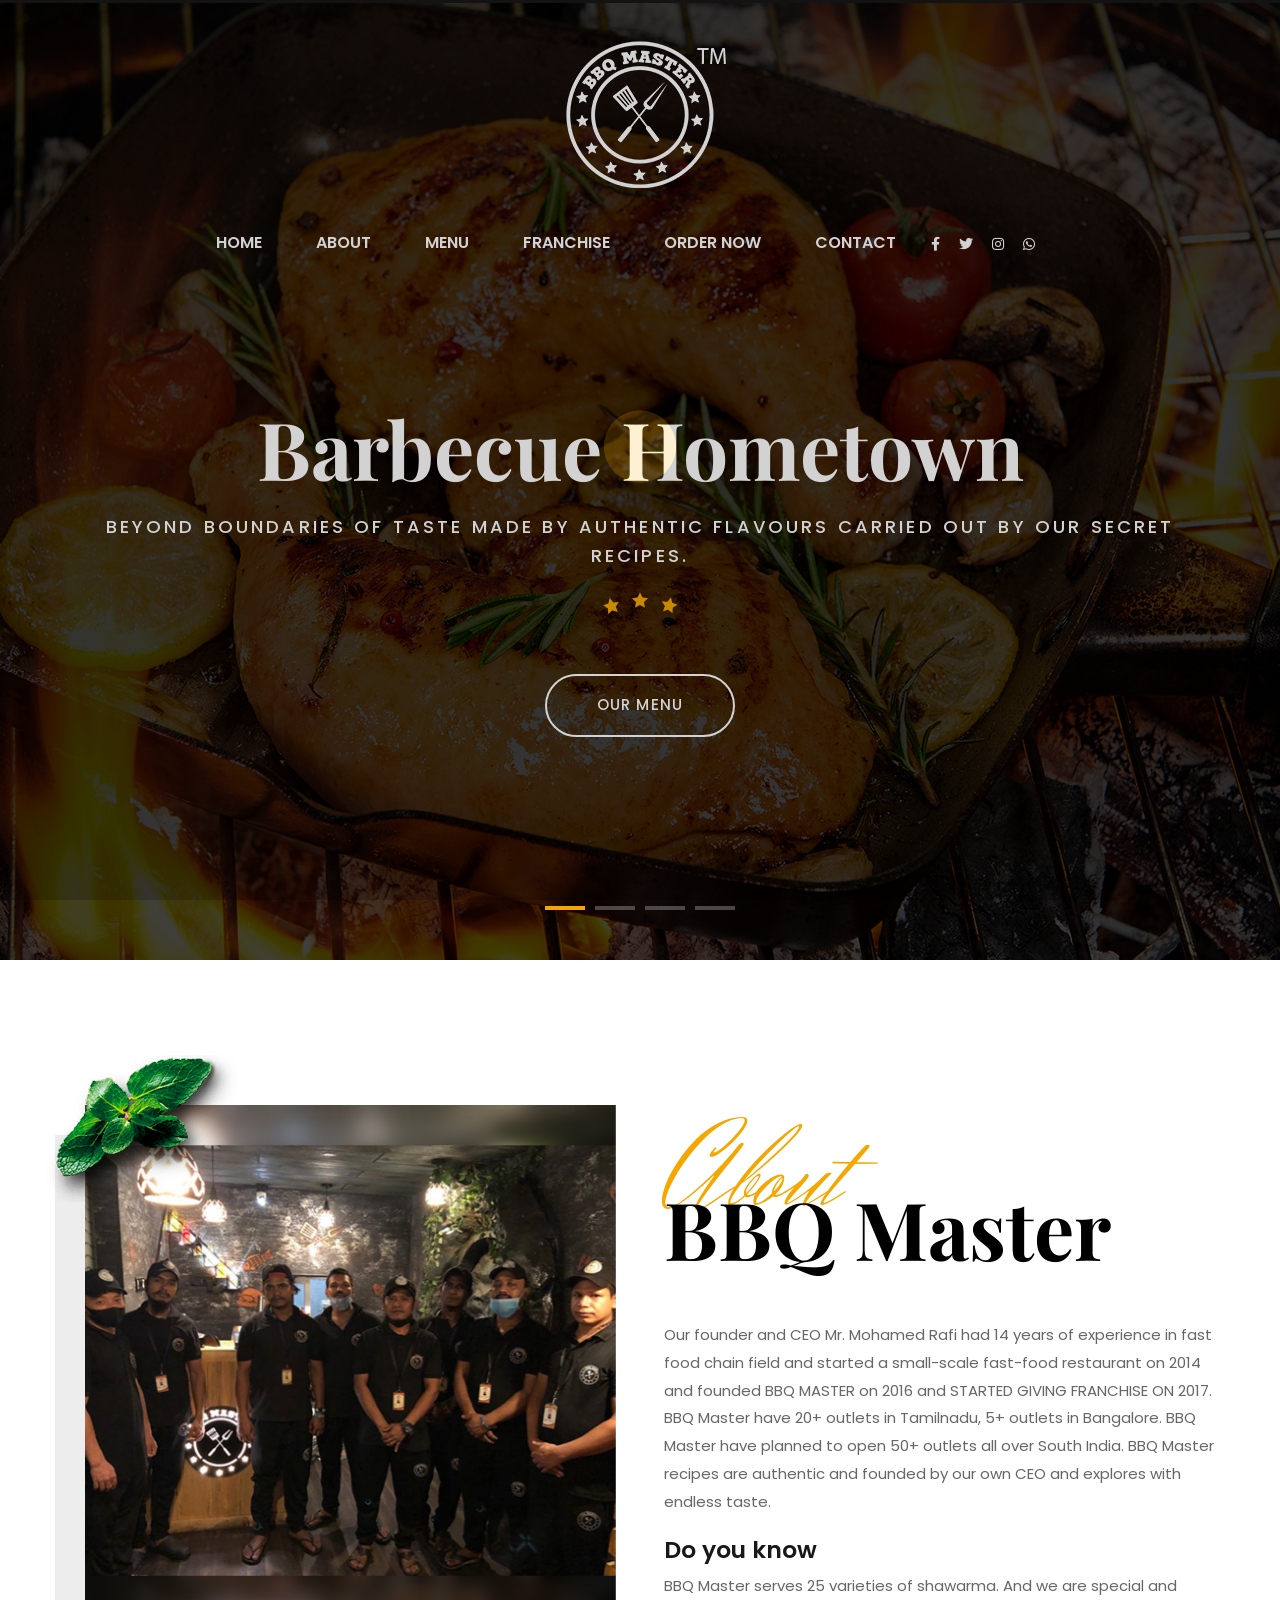
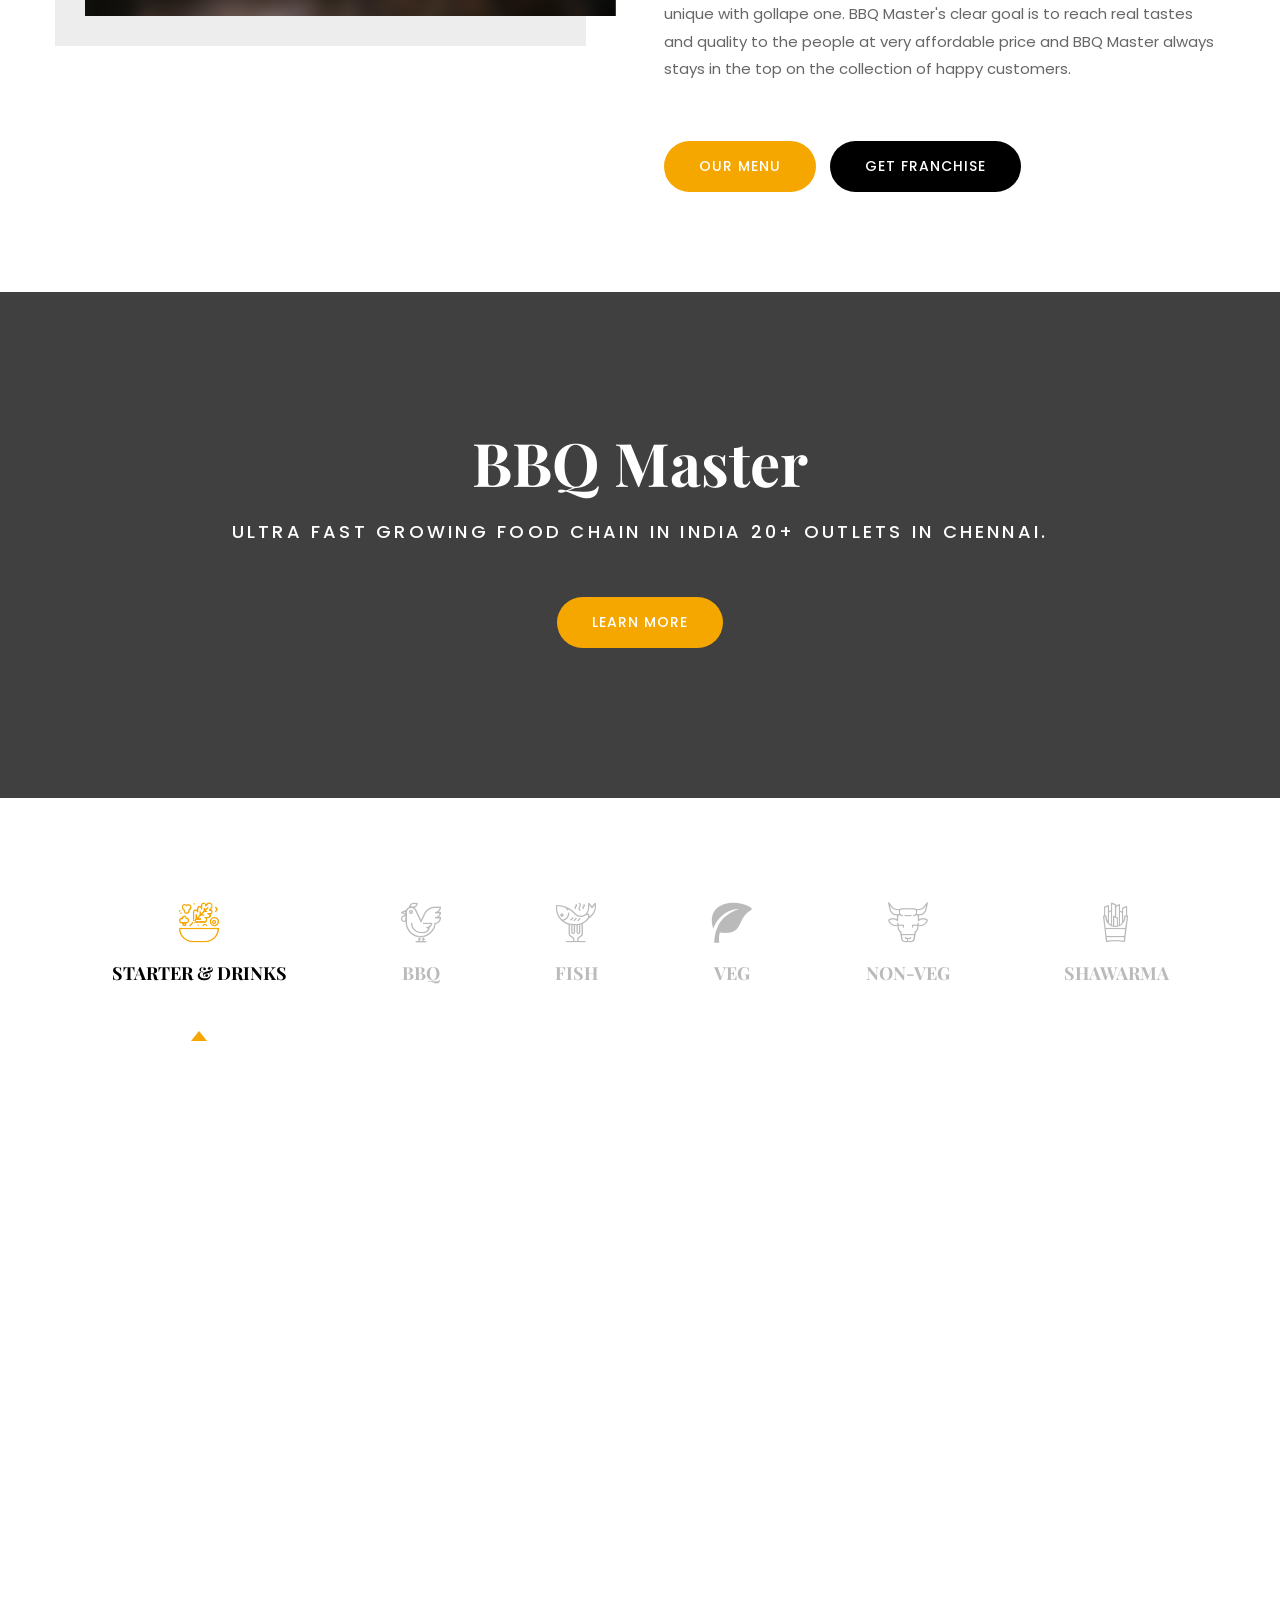
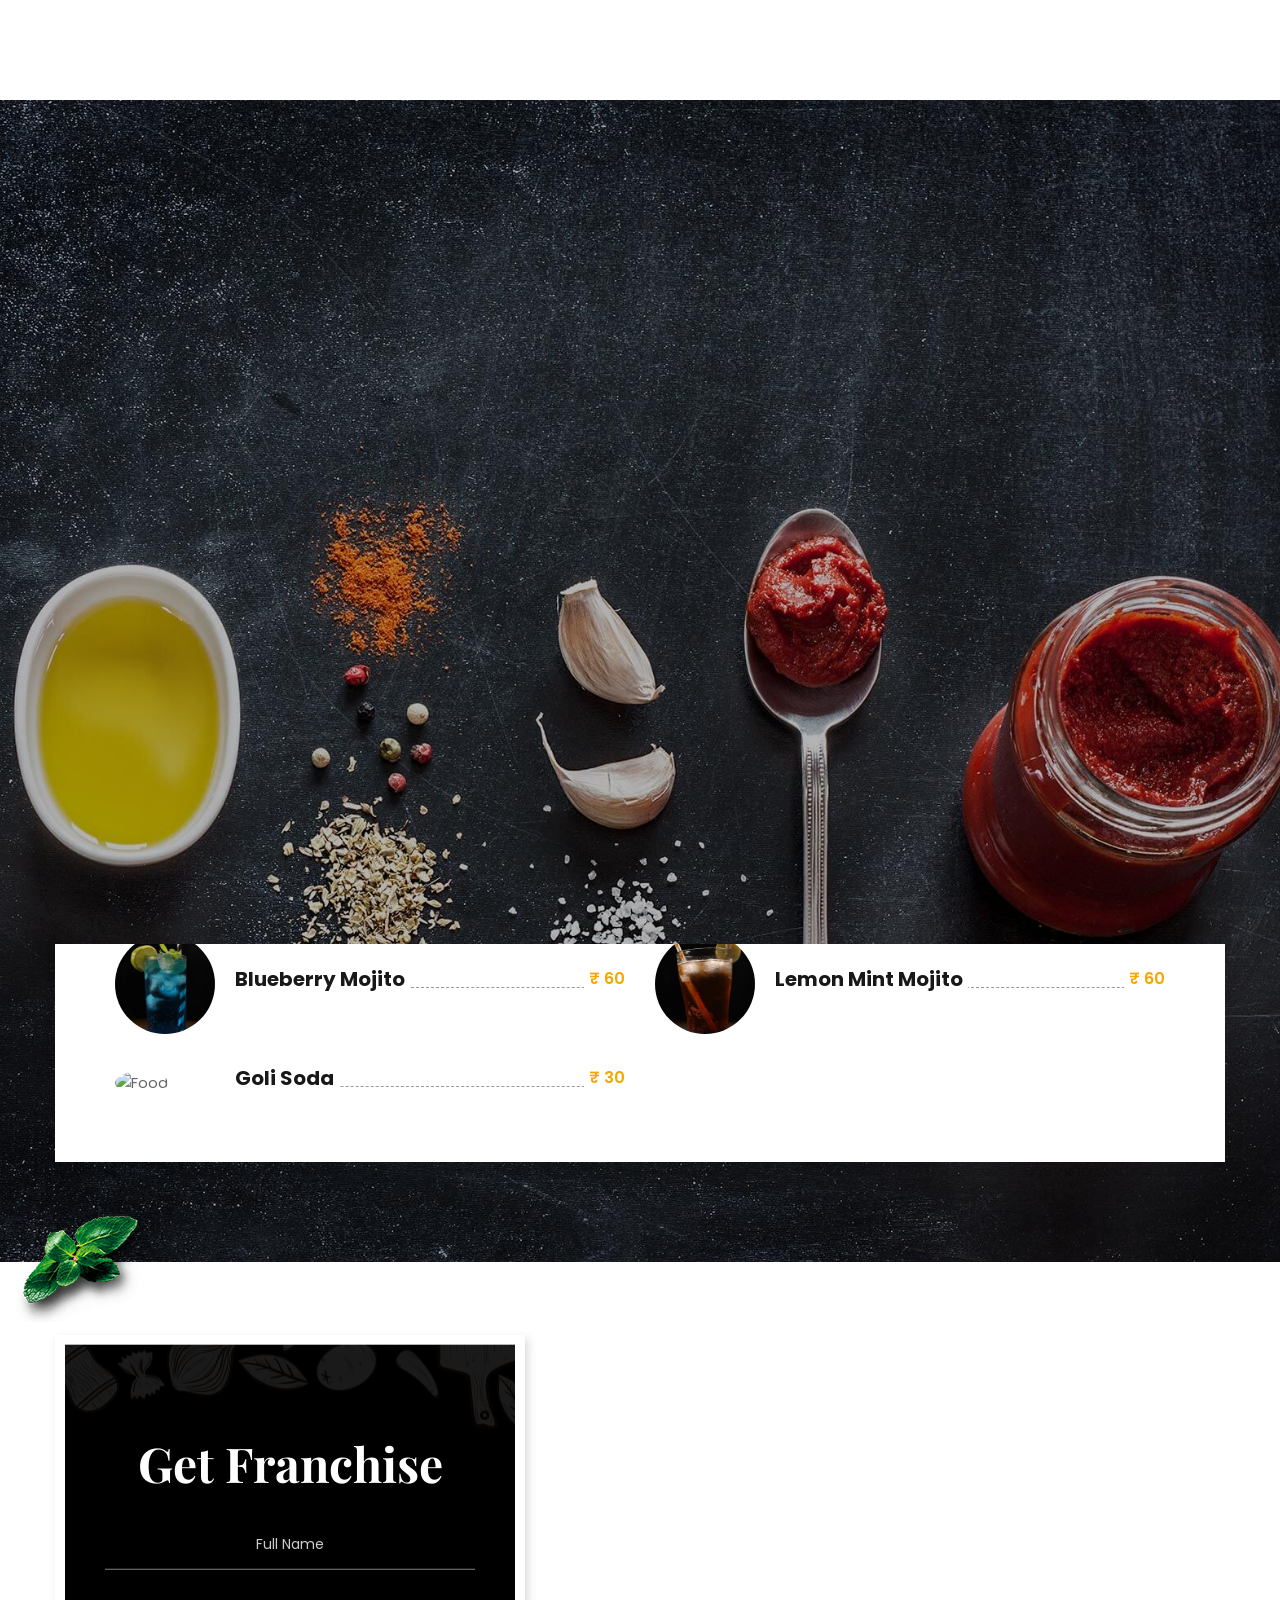
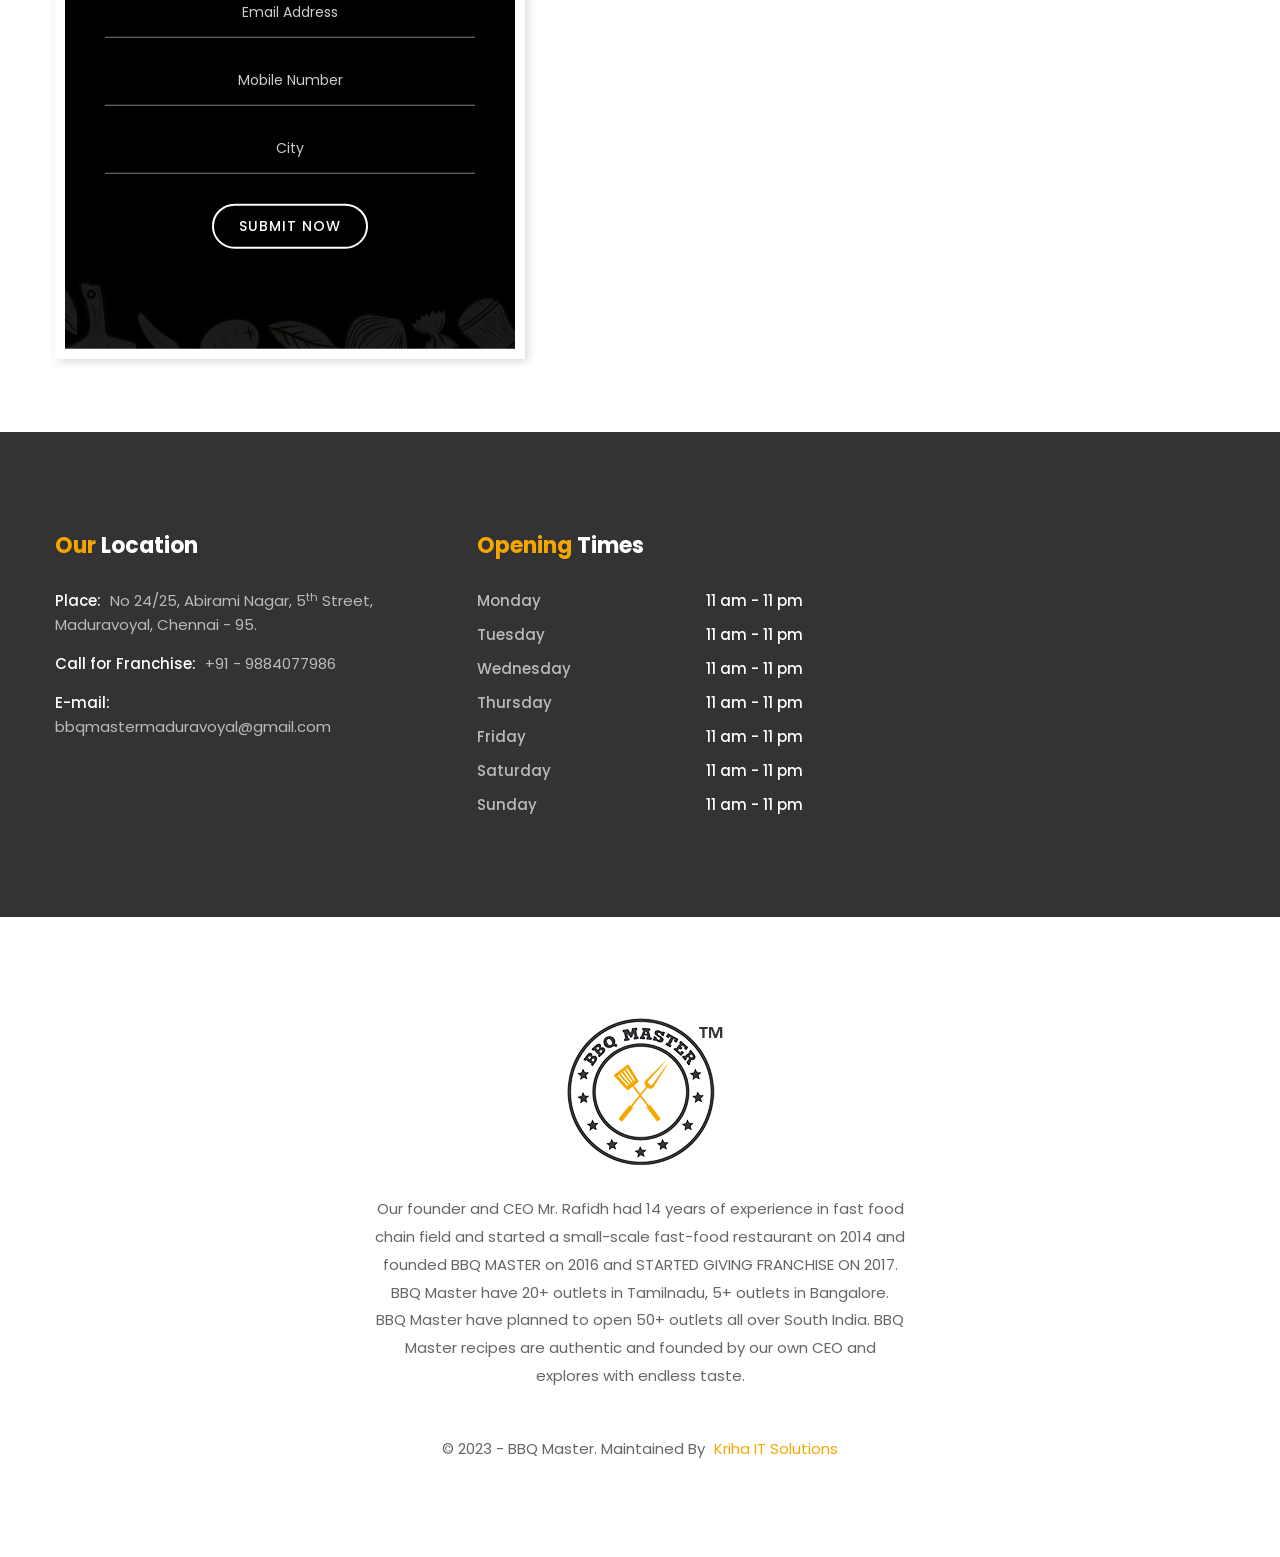
==== commit f60e836c: "Email ID changes Made" ====
--- a/index.html
+++ b/index.html
@@ -1,3782 +1,3665 @@
 <!DOCTYPE html>
 <html lang="en">
-<head>
-	<meta http-equiv="content-type" content="text/html;charset=utf-8" />
-	<meta charset="utf-8" />
-	<meta http-equiv="X-UA-Compatible" content="IE=edge" />
-	<meta name="viewport" content="width=device-width, initial-scale=1, maximum-scale=1" />
-	<meta name="description" content="BBQ Master" />
-	<meta name="keywords" content="BBQ Master" />
-	<meta name="author" content="author_name" />
-	<title>BBQ Master</title>
-	<link rel="shortcut icon" href="assets/images/favicon.png" />
-	<link rel="apple-touch-icon" sizes="72x72" href="assets/images/android-icon-72x72.png" />
-	<link rel="apple-touch-icon" sizes="114x114" href="assets/images/apple-icon-144x144.png" />
-	<link href="https://fonts.googleapis.com/css2?family=Herr+Von+Muellerhoff&amp;family=Playfair+Display:ital,wght@0,400;0,700;1,400;1,700&amp;family=Aguafina+Script&amp;family=Poppins:wght@300;400;500;600;700&amp;family=Oswald:wght@300;400;700&amp;display=swap" rel="stylesheet" />
-	<link rel="stylesheet" href="assets/css/bootstrap.min.css" />
-	<link rel="stylesheet" href="assets/css/magnific-popup.css" />
-	<link rel="stylesheet" href="assets/css/owl.carousel.min.css" />
-	<link rel="stylesheet" href="assets/css/swiper.min.css" />
-	<link rel="stylesheet" href="assets/css/pagepilling.min.css" />
-	<link rel="stylesheet" href="assets/css/magnific-popup.css" />
-	<link rel="stylesheet" href="assets/css/simple-scrollbar.css" />
-	<link rel="stylesheet" href="assets/css/datepicker.min.css" />
-	<link rel="stylesheet" href="assets/css/fontawesome.all.min.css" />
-	<link rel="stylesheet" href="assets/css/icomoon.css" />
-	<link rel="stylesheet" href="assets/css/email-popup.css" />
-	<link rel="stylesheet" href="assets/css/style.css" />
-	<link rel="stylesheet" href="assets/css/color/color-one.css" />
-	<script src="assets/js/modernizr.min.js"></script>
-</head>
-<body>
-	<div class="preloader">
-		<div class="preloader-inner">
-			<div class="preloader-icon">
-				<span></span>
-				<span></span>
-			</div>
-			<!-- /preloader-icon -->
-		</div>
-		<!-- /preloader-inner -->
-	</div>
-	<!-- /preloader -->
+  <head>
+    <meta http-equiv="content-type" content="text/html;charset=utf-8" />
+    <meta charset="utf-8" />
+    <meta http-equiv="X-UA-Compatible" content="IE=edge" />
+    <meta
+      name="viewport"
+      content="width=device-width, initial-scale=1, maximum-scale=1"
+    />
+    <meta name="description" content="BBQ Master" />
+    <meta name="keywords" content="BBQ Master" />
+    <meta name="author" content="author_name" />
+    <title>BBQ Master</title>
+    <link rel="shortcut icon" href="assets/images/favicon.png" />
+    <link
+      rel="apple-touch-icon"
+      sizes="72x72"
+      href="assets/images/android-icon-72x72.png"
+    />
+    <link
+      rel="apple-touch-icon"
+      sizes="114x114"
+      href="assets/images/apple-icon-144x144.png"
+    />
+    <link
+      href="https://fonts.googleapis.com/css2?family=Herr+Von+Muellerhoff&amp;family=Playfair+Display:ital,wght@0,400;0,700;1,400;1,700&amp;family=Aguafina+Script&amp;family=Poppins:wght@300;400;500;600;700&amp;family=Oswald:wght@300;400;700&amp;display=swap"
+      rel="stylesheet"
+    />
+    <link rel="stylesheet" href="assets/css/bootstrap.min.css" />
+    <link rel="stylesheet" href="assets/css/magnific-popup.css" />
+    <link rel="stylesheet" href="assets/css/owl.carousel.min.css" />
+    <link rel="stylesheet" href="assets/css/swiper.min.css" />
+    <link rel="stylesheet" href="assets/css/pagepilling.min.css" />
+    <link rel="stylesheet" href="assets/css/magnific-popup.css" />
+    <link rel="stylesheet" href="assets/css/simple-scrollbar.css" />
+    <link rel="stylesheet" href="assets/css/datepicker.min.css" />
+    <link rel="stylesheet" href="assets/css/fontawesome.all.min.css" />
+    <link rel="stylesheet" href="assets/css/icomoon.css" />
+    <link rel="stylesheet" href="assets/css/email-popup.css" />
+    <link rel="stylesheet" href="assets/css/style.css" />
+    <link rel="stylesheet" href="assets/css/color/color-one.css" />
+    <script src="assets/js/modernizr.min.js"></script>
+  </head>
+  <body>
+    <div class="preloader">
+      <div class="preloader-inner">
+        <div class="preloader-icon">
+          <span></span>
+          <span></span>
+        </div>
+        <!-- /preloader-icon -->
+      </div>
+      <!-- /preloader-inner -->
+    </div>
+    <!-- /preloader -->
 
-	<div class="site-content">
-	<!-- Start Site Header -->
-		<header class="site-header header-style-two header-absolute intro-element">
-			<div class="header-top-area">
-				<div class="container-fluid">
-					<div class="row align-items-center">
-						<div class="col-4 mobile-social-share">
-							<div class="intro-socail-share">
-								<div class="share-alt">
-									<span class="fa fa-share-alt"></span>
-								</div>
-								<div class="socail-share">
-									<a href="#"><span class="fab fa-facebook-f"></span></a>
-									<a href="#"><span class="fab fa-twitter"></span></a>
-									<a href="https://instagram.com/bbq_master.in?utm_medium=copy_link"><span class="fab fa-instagram"></span></a>
-									<a href="#"><span class="fab fa-tripadvisor"></span></a>
-								</div>
-							</div>
-							<!-- /.intro-social-share -->
-						</div>
-						<div class="col-4">
-							<div class="site-branding">
-								<a href="index.html">
-									<img src="assets/images/logo/logo3.png" alt="Site Logo" />
-								</a>
-							</div>
-							<!-- /.site-branding -->
-						</div>
-						<div class="col-4">
-							<div class="mobile-header-right-area">
-								<div class="mobile-shop-cart"></div>
-								<div class="hamburger-menus">
-									<span></span>
-									<span></span>
-									<span></span>
-								</div>
-							</div>
-						</div>
-					</div>
-				</div>
-			</div>
-			<!-- /.header-top-area -->
+    <div class="site-content">
+      <!-- Start Site Header -->
+      <header
+        class="site-header header-style-two header-absolute intro-element"
+      >
+        <div class="header-top-area">
+          <div class="container-fluid">
+            <div class="row align-items-center">
+              <div class="col-4 mobile-social-share">
+                <div class="intro-socail-share">
+                  <div class="share-alt">
+                    <span class="fa fa-share-alt"></span>
+                  </div>
+                  <div class="socail-share">
+                    <a href="#"><span class="fab fa-facebook-f"></span></a>
+                    <a href="#"><span class="fab fa-twitter"></span></a>
+                    <a
+                      href="https://instagram.com/bbq_master.in?utm_medium=copy_link"
+                      ><span class="fab fa-instagram"></span
+                    ></a>
+                    <a href="#"><span class="fab fa-tripadvisor"></span></a>
+                  </div>
+                </div>
+                <!-- /.intro-social-share -->
+              </div>
+              <div class="col-4">
+                <div class="site-branding">
+                  <a href="index.html">
+                    <img src="assets/images/logo/logo3.png" alt="Site Logo" />
+                  </a>
+                </div>
+                <!-- /.site-branding -->
+              </div>
+              <div class="col-4">
+                <div class="mobile-header-right-area">
+                  <div class="mobile-shop-cart"></div>
+                  <div class="hamburger-menus">
+                    <span></span>
+                    <span></span>
+                    <span></span>
+                  </div>
+                </div>
+              </div>
+            </div>
+          </div>
+        </div>
+        <!-- /.header-top-area -->
 
-			<div class="navigation-area">
-				<div class="container">
-					<div class="row">
-						<div class="col-12">
-							<div class="site-navigation">
-								<div class="site-navigation-inner">
-									<nav class="navigation">
-										<div class="menu-wrapper">
-											<div class="menu-content">
-												<ul class="mainmenu">
-													<li><a href="#">Home</a></li>
-													<li><a href="#about-page">about</a></li>
-													<li><a href="#menu-page">Menu</a></li>
-													<li><a href="#franchise-page">Franchise</a></li>
-													<li><a href="#">Order Now</a></li>
-													<li><a href="#contact-page">contact</a></li>
-												</ul>
-												<!-- /.menu-list -->
-											</div>
-											<!-- /.hours-content-->
-										</div>
-										<!-- /.menu-wrapper -->
-									</nav>
-									<div class="intro-socail-share">
-										<div class="socail-share">
-											<a href="#"><span class="fab fa-facebook-f"></span></a>
-											<a href="#"><span class="fab fa-twitter"></span></a>
-											<a target="_blank" href="https://instagram.com/bbq_master.in?utm_medium=copy_link"><span class="fab fa-instagram"></span></a>
-											<a href="#"><span class="fab fa-whatsapp"></span></a>
-										</div>
-									</div>
-									<!-- /.intro-socail-share -->
-								</div>
-							</div>
-							<!-- /.site-navigation -->
-						</div>
-						<!-- /.col-12 -->
-					</div>
-					<!-- /.row -->
-				</div>
-				<!-- /.container -->
-			</div>
-			<!-- /.navigation-area -->
+        <div class="navigation-area">
+          <div class="container">
+            <div class="row">
+              <div class="col-12">
+                <div class="site-navigation">
+                  <div class="site-navigation-inner">
+                    <nav class="navigation">
+                      <div class="menu-wrapper">
+                        <div class="menu-content">
+                          <ul class="mainmenu">
+                            <li><a href="#">Home</a></li>
+                            <li><a href="#about-page">about</a></li>
+                            <li><a href="#menu-page">Menu</a></li>
+                            <li><a href="#franchise-page">Franchise</a></li>
+                            <li><a href="#">Order Now</a></li>
+                            <li><a href="#contact-page">contact</a></li>
+                          </ul>
+                          <!-- /.menu-list -->
+                        </div>
+                        <!-- /.hours-content-->
+                      </div>
+                      <!-- /.menu-wrapper -->
+                    </nav>
+                    <div class="intro-socail-share">
+                      <div class="socail-share">
+                        <a href="#"><span class="fab fa-facebook-f"></span></a>
+                        <a href="#"><span class="fab fa-twitter"></span></a>
+                        <a
+                          target="_blank"
+                          href="https://instagram.com/bbq_master.in?utm_medium=copy_link"
+                          ><span class="fab fa-instagram"></span
+                        ></a>
+                        <a href="#"><span class="fab fa-whatsapp"></span></a>
+                      </div>
+                    </div>
+                    <!-- /.intro-socail-share -->
+                  </div>
+                </div>
+                <!-- /.site-navigation -->
+              </div>
+              <!-- /.col-12 -->
+            </div>
+            <!-- /.row -->
+          </div>
+          <!-- /.container -->
+        </div>
+        <!-- /.navigation-area -->
 
-			<div class="mobile-sidebar-menu sidebar-menu">
-				<div class="overlaybg"></div>
-			</div>
-		</header>
-		<!--~~./ end site header ~~-->
-		<!--~~~ Sticky Header ~~~-->
-		<div id="sticky-header"></div>
-		<!-- ~./ end sticky header ~-->
+        <div class="mobile-sidebar-menu sidebar-menu">
+          <div class="overlaybg"></div>
+        </div>
+      </header>
+      <!--~~./ end site header ~~-->
+      <!--~~~ Sticky Header ~~~-->
+      <div id="sticky-header"></div>
+      <!-- ~./ end sticky header ~-->
 
-		<!-- Start Site Header -->
-		<div class="main-slider style-one">
-			<div id="sliderCarousel" class="carousel slide carousel-fade h-100"	data-ride="carousel">
-				<div class="carousel-inner h-100">
-					<div class="carousel-item active h-100">
-						<div class="slideZoom bg-image bg-overlay h-100" style="background-image: url('assets/images/slider/slider1.jpg');"></div>
-						<div class="single-slide position-absolute w-100 h-100 d-flex align-items-center">
-							<div class="container">
-								<div class="slide-caption text-white text-center">
-									<h1 class="slider-title delay-1s" data-animate="hg-fadeInUp">
-										Barbecue Hometown
-									</h1>
-									<h3	class="slider-subtitle delay-2s" data-animate="hg-fadeInUp">
-										Beyond boundaries of taste made by authentic flavours carried out by our secret recipes.
-									</h3>
-									<div class="divider delay-3s" data-animate="hg-fadeInUp">
-										<span class="icon-star-full"></span>
-										<span class="icon-star-full"></span>
-										<span class="icon-star-full"></span>
-									</div>
-									<div class="btn-group-default delay-4s"	data-animate="hg-fadeInUp">
-										<a href="#menu-page" class="btn btn-default btn-primary btn-white">OUR Menu</a>
-									</div>
-								</div>
-							</div>
-						</div>
-					</div>
-					<!-- /.slider-item -->
-					<div class="carousel-item h-100">
-						<div class="slideZoom bg-image bg-overlay h-100" style="background-image: url('assets/images/slider/slider2.jpg');"></div>
-						<div class="single-slide position-absolute w-100 h-100 d-flex align-items-center">
-							<div class="container">
-								<div class="slide-caption text-white text-center">
-									<h1	class="slider-title delay-1s" data-animate="hg-fadeInUp">
-										Shawarma Saga
-									</h1>
-									<h3 class="slider-subtitle delay-2s" data-animate="hg-fadeInUp">
-										40+ varieties of shawarma between. Don't miss our gollape shawarma.
-									</h3>
-									<div class="divider delay-3s" data-animate="hg-fadeInUp">
-										<span class="icon-star-full"></span>
-										<span class="icon-star-full"></span>
-										<span class="icon-star-full"></span>
-									</div>
-									<div class="btn-group-default delay-4s" data-animate="hg-fadeInUp">
-										<a href="#menu-page" class="btn btn-default btn-primary btn-white">OUR Menu</a>
-									</div>
-								</div>
-							</div>
-						</div>
-					</div>
-					<!-- /.slider-item -->
-					<!-- /.slider-item -->
-					<div class="carousel-item h-100">
-						<div class="slideZoom bg-image bg-overlay h-100" style="background-image: url('assets/images/slider/slider3.jpg');"></div>
-						<div class="single-slide position-absolute w-100 h-100 d-flex align-items-center">
-							<div class="container">
-								<div class="slide-caption text-white text-center">
-									<h1	class="slider-title delay-1s" data-animate="hg-fadeInUp">
-										BBQ Master 
-									</h1>
-									<h3 class="slider-subtitle delay-2s" data-animate="hg-fadeInUp">
-										Ultra fst growing food chain in India 20+ outlets in chennai.
-									</h3>
-									<div class="divider delay-3s" data-animate="hg-fadeInUp">
-										<span class="icon-star-full"></span>
-										<span class="icon-star-full"></span>
-										<span class="icon-star-full"></span>
-									</div>
-									<div class="btn-group-default delay-4s" data-animate="hg-fadeInUp">
-										<a href="#contact-page" class="btn btn-default btn-primary btn-white">OUR LOCATION</a>
-									</div>
-								</div>
-							</div>
-						</div>
-					</div>
-					<!-- /.slider-item -->
-					<!-- /.slider-item -->
-					<div class="carousel-item h-100">
-						<div class="slideZoom bg-image bg-overlay h-100" style="background-image: url('assets/images/slider/slider4.jpg');"></div>
-						<div class="single-slide position-absolute w-100 h-100 d-flex align-items-center">
-							<div class="container">
-								<div class="slide-caption text-white text-center">
-									<h1	class="slider-title delay-1s" data-animate="hg-fadeInUp">
-										Bayside BBQ
-									</h1>
-									<h3 class="slider-subtitle delay-2s" data-animate="hg-fadeInUp">
-										20+ seafood BBQs served ultimately fresh!
-									</h3>
-									<div class="divider delay-3s" data-animate="hg-fadeInUp">
-										<span class="icon-star-full"></span>
-										<span class="icon-star-full"></span>
-										<span class="icon-star-full"></span>
-									</div>
-									<div class="btn-group-default delay-4s" data-animate="hg-fadeInUp">
-										<a href="menu-page" class="btn btn-default btn-primary btn-white">OUR Menu</a>
-									</div>
-								</div>
-							</div>
-						</div>
-					</div>
-					<!-- /.slider-item -->
-				</div>
-				<ol class="carousel-indicators">
-					<li data-target="#sliderCarousel" data-slide-to="0" class="active"></li>
-					<li data-target="#sliderCarousel" data-slide-to="1"></li>
-					<li data-target="#sliderCarousel" data-slide-to="2"></li>
-					<li data-target="#sliderCarousel" data-slide-to="3"></li>
-				</ol>
-			</div>
-		</div>
-		<!--~~./ end main slider ~~-->
+      <!-- Start Site Header -->
+      <div class="main-slider style-one">
+        <div
+          id="sliderCarousel"
+          class="carousel slide carousel-fade h-100"
+          data-ride="carousel"
+        >
+          <div class="carousel-inner h-100">
+            <div class="carousel-item active h-100">
+              <div
+                class="slideZoom bg-image bg-overlay h-100"
+                style="
+                  background-image: url('assets/images/slider/slider1.jpg');
+                "
+              ></div>
+              <div
+                class="single-slide position-absolute w-100 h-100 d-flex align-items-center"
+              >
+                <div class="container">
+                  <div class="slide-caption text-white text-center">
+                    <h1
+                      class="slider-title delay-1s"
+                      data-animate="hg-fadeInUp"
+                    >
+                      Barbecue Hometown
+                    </h1>
+                    <h3
+                      class="slider-subtitle delay-2s"
+                      data-animate="hg-fadeInUp"
+                    >
+                      Beyond boundaries of taste made by authentic flavours
+                      carried out by our secret recipes.
+                    </h3>
+                    <div class="divider delay-3s" data-animate="hg-fadeInUp">
+                      <span class="icon-star-full"></span>
+                      <span class="icon-star-full"></span>
+                      <span class="icon-star-full"></span>
+                    </div>
+                    <div
+                      class="btn-group-default delay-4s"
+                      data-animate="hg-fadeInUp"
+                    >
+                      <a
+                        href="#menu-page"
+                        class="btn btn-default btn-primary btn-white"
+                        >OUR Menu</a
+                      >
+                    </div>
+                  </div>
+                </div>
+              </div>
+            </div>
+            <!-- /.slider-item -->
+            <div class="carousel-item h-100">
+              <div
+                class="slideZoom bg-image bg-overlay h-100"
+                style="
+                  background-image: url('assets/images/slider/slider2.jpg');
+                "
+              ></div>
+              <div
+                class="single-slide position-absolute w-100 h-100 d-flex align-items-center"
+              >
+                <div class="container">
+                  <div class="slide-caption text-white text-center">
+                    <h1
+                      class="slider-title delay-1s"
+                      data-animate="hg-fadeInUp"
+                    >
+                      Shawarma Saga
+                    </h1>
+                    <h3
+                      class="slider-subtitle delay-2s"
+                      data-animate="hg-fadeInUp"
+                    >
+                      40+ varieties of shawarma between. Don't miss our gollape
+                      shawarma.
+                    </h3>
+                    <div class="divider delay-3s" data-animate="hg-fadeInUp">
+                      <span class="icon-star-full"></span>
+                      <span class="icon-star-full"></span>
+                      <span class="icon-star-full"></span>
+                    </div>
+                    <div
+                      class="btn-group-default delay-4s"
+                      data-animate="hg-fadeInUp"
+                    >
+                      <a
+                        href="#menu-page"
+                        class="btn btn-default btn-primary btn-white"
+                        >OUR Menu</a
+                      >
+                    </div>
+                  </div>
+                </div>
+              </div>
+            </div>
+            <!-- /.slider-item -->
+            <!-- /.slider-item -->
+            <div class="carousel-item h-100">
+              <div
+                class="slideZoom bg-image bg-overlay h-100"
+                style="
+                  background-image: url('assets/images/slider/slider3.jpg');
+                "
+              ></div>
+              <div
+                class="single-slide position-absolute w-100 h-100 d-flex align-items-center"
+              >
+                <div class="container">
+                  <div class="slide-caption text-white text-center">
+                    <h1
+                      class="slider-title delay-1s"
+                      data-animate="hg-fadeInUp"
+                    >
+                      BBQ Master
+                    </h1>
+                    <h3
+                      class="slider-subtitle delay-2s"
+                      data-animate="hg-fadeInUp"
+                    >
+                      Ultra fst growing food chain in India 20+ outlets in
+                      chennai.
+                    </h3>
+                    <div class="divider delay-3s" data-animate="hg-fadeInUp">
+                      <span class="icon-star-full"></span>
+                      <span class="icon-star-full"></span>
+                      <span class="icon-star-full"></span>
+                    </div>
+                    <div
+                      class="btn-group-default delay-4s"
+                      data-animate="hg-fadeInUp"
+                    >
+                      <a
+                        href="#contact-page"
+                        class="btn btn-default btn-primary btn-white"
+                        >OUR LOCATION</a
+                      >
+                    </div>
+                  </div>
+                </div>
+              </div>
+            </div>
+            <!-- /.slider-item -->
+            <!-- /.slider-item -->
+            <div class="carousel-item h-100">
+              <div
+                class="slideZoom bg-image bg-overlay h-100"
+                style="
+                  background-image: url('assets/images/slider/slider4.jpg');
+                "
+              ></div>
+              <div
+                class="single-slide position-absolute w-100 h-100 d-flex align-items-center"
+              >
+                <div class="container">
+                  <div class="slide-caption text-white text-center">
+                    <h1
+                      class="slider-title delay-1s"
+                      data-animate="hg-fadeInUp"
+                    >
+                      Bayside BBQ
+                    </h1>
+                    <h3
+                      class="slider-subtitle delay-2s"
+                      data-animate="hg-fadeInUp"
+                    >
+                      20+ seafood BBQs served ultimately fresh!
+                    </h3>
+                    <div class="divider delay-3s" data-animate="hg-fadeInUp">
+                      <span class="icon-star-full"></span>
+                      <span class="icon-star-full"></span>
+                      <span class="icon-star-full"></span>
+                    </div>
+                    <div
+                      class="btn-group-default delay-4s"
+                      data-animate="hg-fadeInUp"
+                    >
+                      <a
+                        href="menu-page"
+                        class="btn btn-default btn-primary btn-white"
+                        >OUR Menu</a
+                      >
+                    </div>
+                  </div>
+                </div>
+              </div>
+            </div>
+            <!-- /.slider-item -->
+          </div>
+          <ol class="carousel-indicators">
+            <li
+              data-target="#sliderCarousel"
+              data-slide-to="0"
+              class="active"
+            ></li>
+            <li data-target="#sliderCarousel" data-slide-to="1"></li>
+            <li data-target="#sliderCarousel" data-slide-to="2"></li>
+            <li data-target="#sliderCarousel" data-slide-to="3"></li>
+          </ol>
+        </div>
+      </div>
+      <!--~~./ end main slider ~~-->
 
-		<!-- Start Our Story Block -->
-		<div id="about-page" class="our-story-block style-two ptb-100">
-			<div class="container">
-				<!-- Title Row -->
-				<div class="row mx-md-n4">
-					<div class="col-lg-6 px-md-4">
-						<div class="mock-up-thumb md-mrb-50">
-							<img src="assets/images/about/about4.jpg" alt="story Mock" />
-							<div class="paper-element">
-								<img src="assets/images/element/papers.png" alt="papers" />
-							</div>
-						</div>
-						<!-- /.mock-up-block -->
-					</div>
-					<!-- /.col-lg-6 -->
-					<div class="col-lg-6 px-md-4">
-						<div class="section-title section-default-two">
-							<h2 class="title-main"><span>About</span> BBQ Master</h2>
-							<!-- /.title-main -->
-						</div>
-						<!-- /.section-title -->
-						<div class="story-content">
-							<p>
-								Our founder and CEO Mr. Mohamed Rafi had 14 years of experience in fast food chain field and started a small-scale fast-food restaurant on 2014 and founded BBQ MASTER on 2016 and STARTED GIVING FRANCHISE ON 2017. BBQ Master have 20+ outlets in Tamilnadu, 5+ outlets in Bangalore. BBQ Master have planned to open 50+ outlets all over South India. BBQ Master recipes are authentic and founded by our own CEO and explores with endless taste.
-							</p>
-							<h3>Do you know</h3>
-							<p>
-								BBQ Master serves 25 varieties of shawarma. And we are special and unique with gollape one. BBQ Master's clear goal is to reach real tastes and quality to the people at very affordable price and BBQ Master always stays in the top on the collection of happy customers.
-								
-							</p>
-							<div class="btn-group-default">
-								<a href="#menu-page" class="btn btn-default">OUR MENU</a>
-								<a href="#franchise-page" class="btn btn-default btn-black">GET FRANCHISE</a>
-							</div>
-						</div>
-						<!-- /.story-content -->
-					</div>
-					<!-- /.col-lg-6 -->
-				</div>
-				<!-- /.row -->
-			</div>
-			<!-- /.container -->
-		</div>
-		<!--~~./ end our story block ~~-->
+      <!-- Start Our Story Block -->
+      <div id="about-page" class="our-story-block style-two ptb-100">
+        <div class="container">
+          <!-- Title Row -->
+          <div class="row mx-md-n4">
+            <div class="col-lg-6 px-md-4">
+              <div class="mock-up-thumb md-mrb-50">
+                <img src="assets/images/about/about4.jpg" alt="story Mock" />
+                <div class="paper-element">
+                  <img src="assets/images/element/papers.png" alt="papers" />
+                </div>
+              </div>
+              <!-- /.mock-up-block -->
+            </div>
+            <!-- /.col-lg-6 -->
+            <div class="col-lg-6 px-md-4">
+              <div class="section-title section-default-two">
+                <h2 class="title-main"><span>About</span> BBQ Master</h2>
+                <!-- /.title-main -->
+              </div>
+              <!-- /.section-title -->
+              <div class="story-content">
+                <p>
+                  Our founder and CEO Mr. Mohamed Rafi had 14 years of
+                  experience in fast food chain field and started a small-scale
+                  fast-food restaurant on 2014 and founded BBQ MASTER on 2016
+                  and STARTED GIVING FRANCHISE ON 2017. BBQ Master have 20+
+                  outlets in Tamilnadu, 5+ outlets in Bangalore. BBQ Master have
+                  planned to open 50+ outlets all over South India. BBQ Master
+                  recipes are authentic and founded by our own CEO and explores
+                  with endless taste.
+                </p>
+                <h3>Do you know</h3>
+                <p>
+                  BBQ Master serves 25 varieties of shawarma. And we are special
+                  and unique with gollape one. BBQ Master's clear goal is to
+                  reach real tastes and quality to the people at very affordable
+                  price and BBQ Master always stays in the top on the collection
+                  of happy customers.
+                </p>
+                <div class="btn-group-default">
+                  <a href="#menu-page" class="btn btn-default">OUR MENU</a>
+                  <a href="#franchise-page" class="btn btn-default btn-black"
+                    >GET FRANCHISE</a
+                  >
+                </div>
+              </div>
+              <!-- /.story-content -->
+            </div>
+            <!-- /.col-lg-6 -->
+          </div>
+          <!-- /.row -->
+        </div>
+        <!-- /.container -->
+      </div>
+      <!--~~./ end our story block ~~-->
 
-		<!-- Start Promo Block -->
-		<div class="promo-block ptb-150 bg-image bg-overlay bg-parallax1" style="background-image: url('assets/images/bg/promo-bg2.jpg');">
-			<div class="container">
-				<div class="row">
-					<div class="col-12">
-						<div class="promo-content text-white text-center">
-							<h2 class="promo-title">BBQ Master</h2>
-							<!-- /.promo-title -->
-							<h4 class="promo-subtitle">ULTRA FAST GROWING FOOD CHAIN IN INDIA 20+ OUTLETS IN CHENNAI.</h4>
-							<!-- /.promo-title -->
-							<a href="#contact-page" class="btn btn-default">Learn more</a>
-						</div>
-						<!-- /.promo-content-->
-					</div>
-					<!-- /.col-12 -->
-				</div>
-				<!-- /.row -->
-			</div>
-			<!-- /.container -->
-		</div>
-		<!-- ./ end promo block ~~-->
+      <!-- Start Promo Block -->
+      <div
+        class="promo-block ptb-150 bg-image bg-overlay bg-parallax1"
+        style="background-image: url('assets/images/bg/promo-bg2.jpg')"
+      >
+        <div class="container">
+          <div class="row">
+            <div class="col-12">
+              <div class="promo-content text-white text-center">
+                <h2 class="promo-title">BBQ Master</h2>
+                <!-- /.promo-title -->
+                <h4 class="promo-subtitle">
+                  ULTRA FAST GROWING FOOD CHAIN IN INDIA 20+ OUTLETS IN CHENNAI.
+                </h4>
+                <!-- /.promo-title -->
+                <a href="#contact-page" class="btn btn-default">Learn more</a>
+              </div>
+              <!-- /.promo-content-->
+            </div>
+            <!-- /.col-12 -->
+          </div>
+          <!-- /.row -->
+        </div>
+        <!-- /.container -->
+      </div>
+      <!-- ./ end promo block ~~-->
 
-		<!-- Start Food Menu Block -->
-		<div id="menu-page" class="food-menu-block style-three ptb-100">
-			<div class="element-group">
-				<div class="element one">
-					<img src="assets/images/element/element1.png" alt="Element" />
-				</div>
-				<div class="element two">
-					<img src="assets/images/element/element2.png" alt="Element" />
-				</div>
-				<div class="element three">
-					<img src="assets/images/element/element3.png" alt="Element" />
-				</div>
-			</div>
-			<div class="food-menu-bg bg-image" style="background-image: url('assets/images/bg/food-menu-bg2.jpg');"></div>
-			<div class="container">
-				<div class="row">
-					<div class="col-12">
-						<div class="filter-foodmenu-tab">
-							<ul class="nav nav-tabs" role="tablist">
-								<li>
-									<a class="active" data-toggle="tab" href="#foodmenu2" role="tab"><span class="icon-salad"></span> Starter & Drinks</a>
-								</li>
-								<li>
-									<a data-toggle="tab" href="#foodmenu3" role="tab"><span class="icon-chicken"></span> BBQ</a>
-								</li>
-								<li>
-									<a data-toggle="tab" href="#foodmenu4" role="tab"><span class="icon-fish"></span> Fish</a>
-								</li>
-								<li>
-									<a data-toggle="tab" href="#foodmenu5" role="tab"><span class="icon-leaf"></span> Veg</a>
-								</li>
-								<li>
-									<a data-toggle="tab" href="#foodmenu6" role="tab"><span class="icon-beef"></span> Non-Veg</a>
-								</li>
-								<li>
-									<a data-toggle="tab" href="#foodmenu7" role="tab"><span class="icon-french-fries"></span> Shawarma</a>
-								</li>
-							</ul>
-						</div>
-						<!--~./ end filter foodmenu tab ~-->
-					</div>
-					<!-- /.col-12 -->
-				</div>
-				<!-- /.row -->
+      <!-- Start Food Menu Block -->
+      <div id="menu-page" class="food-menu-block style-three ptb-100">
+        <div class="element-group">
+          <div class="element one">
+            <img src="assets/images/element/element1.png" alt="Element" />
+          </div>
+          <div class="element two">
+            <img src="assets/images/element/element2.png" alt="Element" />
+          </div>
+          <div class="element three">
+            <img src="assets/images/element/element3.png" alt="Element" />
+          </div>
+        </div>
+        <div
+          class="food-menu-bg bg-image"
+          style="background-image: url('assets/images/bg/food-menu-bg2.jpg')"
+        ></div>
+        <div class="container">
+          <div class="row">
+            <div class="col-12">
+              <div class="filter-foodmenu-tab">
+                <ul class="nav nav-tabs" role="tablist">
+                  <li>
+                    <a
+                      class="active"
+                      data-toggle="tab"
+                      href="#foodmenu2"
+                      role="tab"
+                      ><span class="icon-salad"></span> Starter & Drinks</a
+                    >
+                  </li>
+                  <li>
+                    <a data-toggle="tab" href="#foodmenu3" role="tab"
+                      ><span class="icon-chicken"></span> BBQ</a
+                    >
+                  </li>
+                  <li>
+                    <a data-toggle="tab" href="#foodmenu4" role="tab"
+                      ><span class="icon-fish"></span> Fish</a
+                    >
+                  </li>
+                  <li>
+                    <a data-toggle="tab" href="#foodmenu5" role="tab"
+                      ><span class="icon-leaf"></span> Veg</a
+                    >
+                  </li>
+                  <li>
+                    <a data-toggle="tab" href="#foodmenu6" role="tab"
+                      ><span class="icon-beef"></span> Non-Veg</a
+                    >
+                  </li>
+                  <li>
+                    <a data-toggle="tab" href="#foodmenu7" role="tab"
+                      ><span class="icon-french-fries"></span> Shawarma</a
+                    >
+                  </li>
+                </ul>
+              </div>
+              <!--~./ end filter foodmenu tab ~-->
+            </div>
+            <!-- /.col-12 -->
+          </div>
+          <!-- /.row -->
 
-				<div class="row">
-					<div class="col-12">
-						<div class="tab-content filter-foodmenu-tab-content">
-							<!--~~~~~ Start Tab Pane ~~~~~-->
-							<div class="tab-pane fade active show" data-animate="hg-fadeInUp" id="foodmenu2" role="tabpanel">
-								<div class="row ml-b-30">
-									<div class="col-lg-6">
-										<div class="food-list-item list-style-two">
-											<div class="food-thumb">
-												<img src="assets/images/foodmenu/menu3/sou01.jpg" alt="Food" />
-											</div>
-											<div class="food-info-details">
-												<div class="item-header">
-													<div class="item-header-left">
-														<h3 class="food-title">
-															<a>Veg Clear Soup</a>
-														</h3>
-													</div>
-													<div class="item-header-right">
-														<div class="food-price"><span>₹ 60</span></div>
-													</div>
-												</div>
-												<div class="food-info">
-													<p>
-														
-													</p>
-												</div>
-											</div>
-										</div>
-										<!--~./ food-list-item ~-->
-									</div>
-									<div class="col-lg-6">
-										<div class="food-list-item list-style-two">
-											<div class="food-thumb">
-												<img
-													src="assets/images/foodmenu/menu3/sou02.jpg"
-													alt="Food"
-												/>
-											</div>
-											<div class="food-info-details">
-												<div class="item-header">
-													<div class="item-header-left">
-														<h3 class="food-title">
-															<a>Sweet Corn Soup</a>
-														</h3>
-													</div>
-													<div class="item-header-right">
-														<div class="food-price"><span>₹ 60</span></div>
-														
-													</div>
-												</div>
-												<div class="food-info">
-													<p>
-														
-													</p>
-												</div>
-											</div>
-										</div>
-										<!--~./ food-list-item ~-->
-									</div>
-									<div class="col-lg-6">
-										<div class="food-list-item list-style-two">
-											<div class="food-thumb">
-												<img
-													src="assets/images/foodmenu/menu3/sou03.png"
-													alt="Food"
-												/>
-											</div>
-											<div class="food-info-details">
-												<div class="item-header">
-													<div class="item-header-left">
-														<h3 class="food-title">
-															<a>Hot and Sour</a>
-														</h3>
-													</div>
-													<div class="item-header-right">
-														<div class="food-price"><span>₹ 60</span></div>
-														
-													</div>
-												</div>
-												<div class="food-info">
-													<p>
-														
-													</p>
-												</div>
-											</div>
-										</div>
-										<!--~./ food-list-item ~-->
-									</div>
-									<div class="col-lg-6">
-										<div class="food-list-item list-style-two">
-											<div class="food-thumb">
-												<img
-													src="assets/images/foodmenu/menu3/sou04.jpg"
-													alt="Food"
-												/>
-											</div>
-											<div class="food-info-details">
-												<div class="item-header">
-													<div class="item-header-left">
-														<h3 class="food-title">
-															<a>Chicken Clear Soup</a>
-														</h3>
-													</div>
-													<div class="item-header-right">
-														<div class="food-price"><span>₹ 80</span></div>
-														
-													</div>
-												</div>
-												<div class="food-info">
-													<p>
-														
-													</p>
-												</div>
-											</div>
-										</div>
-										<!--~./ food-list-item ~-->
-									</div>
-									<div class="col-lg-6">
-										<div class="food-list-item list-style-two">
-											<div class="food-thumb">
-												<img
-													src="assets/images/foodmenu/menu3/sou05.jpg"
-													alt="Food"
-												/>
-											</div>
-											<div class="food-info-details">
-												<div class="item-header">
-													<div class="item-header-left">
-														<h3 class="food-title">
-															<a>Chicken Sweet Corn Soup</a>
-														</h3>
-													</div>
-													<div class="item-header-right">
-														<div class="food-price"><span>₹ 80</span></div>
-														
-													</div>
-												</div>
-												<div class="food-info">
-													<p>
-														
-													</p>
-												</div>
-											</div>
-										</div>
-										<!--~./ food-list-item ~-->
-									</div>
-									<div class="col-lg-6">
-										<div class="food-list-item list-style-two">
-											<div class="food-thumb">
-												<img
-													src="assets/images/foodmenu/menu3/sou06.jpg"
-													alt="Food"
-												/>
-											</div>
-											<div class="food-info-details">
-												<div class="item-header">
-													<div class="item-header-left">
-														<h3 class="food-title">
-															<a>Chicken Hot and Sour Soup</a>
-														</h3>
-													</div>
-													<div class="item-header-right">
-														<div class="food-price"><span>₹ 80</span></div>
-														
-													</div>
-												</div>
-												<div class="food-info">
-													<p>
-														
-													</p>
-												</div>
-											</div>
-										</div>
-										<!--~./ food-list-item ~-->
-									</div>
-									
-									<div class="col-lg-6">
-										<div class="food-list-item list-style-two">
-											<div class="food-thumb">
-												<img
-													src="assets/images/foodmenu/menu3/sou07.jpg"
-													alt="Food"
-												/>
-											</div>
-											<div class="food-info-details">
-												<div class="item-header">
-													<div class="item-header-left">
-														<h3 class="food-title">
-															<a>Gobi 65</a>
-														</h3>
-													</div>
-													<div class="item-header-right">
-														<div class="food-price"><span>₹ 100</span></div>
-														
-													</div>
-												</div>
-												<div class="food-info">
-													<p>
-														
-													</p>
-												</div>
-											</div>
-										</div>
-										<!--~./ food-list-item ~-->
-									</div>
-									<div class="col-lg-6">
-										<div class="food-list-item list-style-two">
-											<div class="food-thumb">
-												<img
-													src="assets/images/foodmenu/menu3/sou08.jpg"
-													alt="Food"
-												/>
-											</div>
-											<div class="food-info-details">
-												<div class="item-header">
-													<div class="item-header-left">
-														<h3 class="food-title">
-															<a>Mushroom 65</a>
-														</h3>
-													</div>
-													<div class="item-header-right">
-														<div class="food-price"><span>₹ 130</span></div>
-														
-													</div>
-												</div>
-												<div class="food-info">
-													<p>
-														
-													</p>
-												</div>
-											</div>
-										</div>
-										<!--~./ food-list-item ~-->
-									</div>
-									<div class="col-lg-6">
-										<div class="food-list-item list-style-two">
-											<div class="food-thumb">
-												<img
-													src="assets/images/foodmenu/menu3/sou09.jpg"
-													alt="Food"
-												/>
-											</div>
-											<div class="food-info-details">
-												<div class="item-header">
-													<div class="item-header-left">
-														<h3 class="food-title">
-															<a>Chicken 65 (8 PCS)</a>
-														</h3>
-													</div>
-													<div class="item-header-right">
-														<div class="food-price"><span>₹ 160</span></div>
-														
-													</div>
-												</div>
-												<div class="food-info">
-													<p>
-														
-													</p>
-												</div>
-											</div>
-										</div>
-										<!--~./ food-list-item ~-->
-									</div>
-									<div class="col-lg-6">
-										<div class="food-list-item list-style-two">
-											<div class="food-thumb">
-												<img
-													src="assets/images/foodmenu/menu3/sou10.jpg"
-													alt="Food"
-												/>
-											</div>
-											<div class="food-info-details">
-												<div class="item-header">
-													<div class="item-header-left">
-														<h3 class="food-title">
-															<a>Chicken Lollipop</a>
-														</h3>
-													</div>
-													<div class="item-header-right">
-														<div class="food-price"><span>₹ 175</span></div>
-														
-													</div>
-												</div>
-												<div class="food-info">
-													<p>
-														
-													</p>
-												</div>
-											</div>
-										</div>
-										<!--~./ food-list-item ~-->
-									</div>
-									<div class="col-lg-6">
-										<div class="food-list-item list-style-two">
-											<div class="food-thumb">
-												<img
-													src="assets/images/foodmenu/menu3/sou11.jpg"
-													alt="Food"
-												/>
-											</div>
-											<div class="food-info-details">
-												<div class="item-header">
-													<div class="item-header-left">
-														<h3 class="food-title">
-															<a>Chicken Spring Roll</a>
-														</h3>
-													</div>
-													<div class="item-header-right">
-														<div class="food-price"><span>₹ 140</span></div>
-														
-													</div>
-												</div>
-												<div class="food-info">
-													<p>
-														
-													</p>
-												</div>
-											</div>
-										</div>
-										<!--~./ food-list-item ~-->
-									</div>
-									<div class="col-lg-6">
-										<div class="food-list-item list-style-two">
-											<div class="food-thumb">
-												<img
-													src="assets/images/foodmenu/menu3/sou12.jpg"
-													alt="Food"
-												/>
-											</div>
-											<div class="food-info-details">
-												<div class="item-header">
-													<div class="item-header-left">
-														<h3 class="food-title">
-															<a>Chilli Chicken (D/G)</a>
-														</h3>
-													</div>
-													<div class="item-header-right">
-														<div class="food-price"><span>₹ 180</span></div>
-														
-													</div>
-												</div>
-												<div class="food-info">
-													<p>
-														
-													</p>
-												</div>
-											</div>
-										</div>
-										<!--~./ food-list-item ~-->
-									</div>
-									<div class="col-lg-6">
-										<div class="food-list-item list-style-two">
-											<div class="food-thumb">
-												<img
-													src="assets/images/foodmenu/menu3/sou13.jpg"
-													alt="Food"
-												/>
-											</div>
-											<div class="food-info-details">
-												<div class="item-header">
-													<div class="item-header-left">
-														<h3 class="food-title">
-															<a>Chicken Manchurian</a>
-														</h3>
-													</div>
-													<div class="item-header-right">
-														<div class="food-price"><span>₹ 180</span></div>
-														
-													</div>
-												</div>
-												<div class="food-info">
-													<p>
-														
-													</p>
-												</div>
-											</div>
-										</div>
-										<!--~./ food-list-item ~-->
-									</div>
-									<div class="col-lg-6">
-										<div class="food-list-item list-style-two">
-											<div class="food-thumb">
-												<img
-													src="assets/images/foodmenu/menu3/sou14.jpg"
-													alt="Food"
-												/>
-											</div>
-											<div class="food-info-details">
-												<div class="item-header">
-													<div class="item-header-left">
-														<h3 class="food-title">
-															<a>Garlic Chicken (D/G)</a>
-														</h3>
-													</div>
-													<div class="item-header-right">
-														<div class="food-price"><span>₹ 190</span></div>
-														
-													</div>
-												</div>
-												<div class="food-info">
-													<p>
-														
-													</p>
-												</div>
-											</div>
-										</div>
-										<!--~./ food-list-item ~-->
-									</div>
-									<div class="col-lg-6">
-										<div class="food-list-item list-style-two">
-											<div class="food-thumb">
-												<img
-													src="assets/images/foodmenu/menu3/sou15.jpg"
-													alt="Food"
-												/>
-											</div>
-											<div class="food-info-details">
-												<div class="item-header">
-													<div class="item-header-left">
-														<h3 class="food-title">
-															<a>Ginger Chicken (D/G)</a>
-														</h3>
-													</div>
-													<div class="item-header-right">
-														<div class="food-price"><span>₹ 190</span></div>
-														
-													</div>
-												</div>
-												<div class="food-info">
-													<p>
-														
-													</p>
-												</div>
-											</div>
-										</div>
-										<!--~./ food-list-item ~-->
-									</div>
-									<div class="col-lg-6">
-										<div class="food-list-item list-style-two">
-											<div class="food-thumb">
-												<img
-													src="assets/images/foodmenu/menu3/sou16.jpg"
-													alt="Food"
-												/>
-											</div>
-											<div class="food-info-details">
-												<div class="item-header">
-													<div class="item-header-left">
-														<h3 class="food-title">
-															<a>Schezwan Chicken</a>
-														</h3>
-													</div>
-													<div class="item-header-right">
-														<div class="food-price"><span>₹ 190</span></div>
-														
-													</div>
-												</div>
-												<div class="food-info">
-													<p>
-														
-													</p>
-												</div>
-											</div>
-										</div>
-										<!--~./ food-list-item ~-->
-									</div>
-									<div class="col-lg-6">
-										<div class="food-list-item list-style-two">
-											<div class="food-thumb">
-												<img
-													src="assets/images/foodmenu/menu3/sou17.jpg"
-													alt="Food"
-												/>
-											</div>
-											<div class="food-info-details">
-												<div class="item-header">
-													<div class="item-header-left">
-														<h3 class="food-title">
-															<a>Kadai 65</a>
-														</h3>
-													</div>
-													<div class="item-header-right">
-														<div class="food-price"><span>₹ 120</span></div>
-														
-													</div>
-												</div>
-												<div class="food-info">
-													<p>
-														
-													</p>
-												</div>
-											</div>
-										</div>
-										<!--~./ food-list-item ~-->
-									</div>
-									<div class="col-lg-6">
-										<div class="food-list-item list-style-two">
-											<div class="food-thumb">
-												<img
-													src="assets/images/foodmenu/menu3/sou18.jpg"
-													alt="Food"
-												/>
-											</div>
-											<div class="food-info-details">
-												<div class="item-header">
-													<div class="item-header-left">
-														<h3 class="food-title">
-															<a>Dragon Chicken</a>
-														</h3>
-													</div>
-													<div class="item-header-right">
-														<div class="food-price"><span>₹ 190</span></div>
-														
-													</div>
-												</div>
-												<div class="food-info">
-													<p>
-														
-													</p>
-												</div>
-											</div>
-										</div>
-										<!--~./ food-list-item ~-->
-									</div>
-									<div class="col-lg-6">
-										<div class="food-list-item list-style-two">
-											<div class="food-thumb">
-												<img
-													src="assets/images/foodmenu/menu3/sou19.jpg"
-													alt="Food"
-												/>
-											</div>
-											<div class="food-info-details">
-												<div class="item-header">
-													<div class="item-header-left">
-														<h3 class="food-title">
-															<a>Honey Chicken</a>
-														</h3>
-													</div>
-													<div class="item-header-right">
-														<div class="food-price"><span>₹ 190</span></div>
-														
-													</div>
-												</div>
-												<div class="food-info">
-													<p>
-														
-													</p>
-												</div>
-											</div>
-										</div>
-										<!--~./ food-list-item ~-->
-									</div>
-									
-									<div class="col-lg-6">
-										<div class="food-list-item list-style-two">
-											<div class="food-thumb">
-												<img
-													src="assets/images/foodmenu/menu3/sou20.jpg"
-													alt="Food"
-												/>
-											</div>
-											<div class="food-info-details">
-												<div class="item-header">
-													<div class="item-header-left">
-														<h3 class="food-title">
-															<a>Garlic Beef</a>
-														</h3>
-													</div>
-													<div class="item-header-right">
-														<div class="food-price"><span>₹ 180</span></div>
-														
-													</div>
-												</div>
-												<div class="food-info">
-													<p>
-														
-													</p>
-												</div>
-											</div>
-										</div>
-										<!--~./ food-list-item ~-->
-									</div>
-									<div class="col-lg-6">
-										<div class="food-list-item list-style-two">
-											<div class="food-thumb">
-												<img
-													src="assets/images/foodmenu/menu3/sou21.jpg"
-													alt="Food"
-												/>
-											</div>
-											<div class="food-info-details">
-												<div class="item-header">
-													<div class="item-header-left">
-														<h3 class="food-title">
-															<a>Special Beef</a>
-														</h3>
-													</div>
-													<div class="item-header-right">
-														<div class="food-price"><span>₹ 200</span></div>
-														
-													</div>
-												</div>
-												<div class="food-info">
-													<p>
-														
-													</p>
-												</div>
-											</div>
-										</div>
-										<!--~./ food-list-item ~-->
-									</div>
+          <div class="row">
+            <div class="col-12">
+              <div class="tab-content filter-foodmenu-tab-content">
+                <!--~~~~~ Start Tab Pane ~~~~~-->
+                <div
+                  class="tab-pane fade active show"
+                  data-animate="hg-fadeInUp"
+                  id="foodmenu2"
+                  role="tabpanel"
+                >
+                  <div class="row ml-b-30">
+                    <div class="col-lg-6">
+                      <div class="food-list-item list-style-two">
+                        <div class="food-thumb">
+                          <img
+                            src="assets/images/foodmenu/menu3/sou01.jpg"
+                            alt="Food"
+                          />
+                        </div>
+                        <div class="food-info-details">
+                          <div class="item-header">
+                            <div class="item-header-left">
+                              <h3 class="food-title">
+                                <a>Veg Clear Soup</a>
+                              </h3>
+                            </div>
+                            <div class="item-header-right">
+                              <div class="food-price"><span>₹ 60</span></div>
+                            </div>
+                          </div>
+                          <div class="food-info">
+                            <p></p>
+                          </div>
+                        </div>
+                      </div>
+                      <!--~./ food-list-item ~-->
+                    </div>
+                    <div class="col-lg-6">
+                      <div class="food-list-item list-style-two">
+                        <div class="food-thumb">
+                          <img
+                            src="assets/images/foodmenu/menu3/sou02.jpg"
+                            alt="Food"
+                          />
+                        </div>
+                        <div class="food-info-details">
+                          <div class="item-header">
+                            <div class="item-header-left">
+                              <h3 class="food-title">
+                                <a>Sweet Corn Soup</a>
+                              </h3>
+                            </div>
+                            <div class="item-header-right">
+                              <div class="food-price"><span>₹ 60</span></div>
+                            </div>
+                          </div>
+                          <div class="food-info">
+                            <p></p>
+                          </div>
+                        </div>
+                      </div>
+                      <!--~./ food-list-item ~-->
+                    </div>
+                    <div class="col-lg-6">
+                      <div class="food-list-item list-style-two">
+                        <div class="food-thumb">
+                          <img
+                            src="assets/images/foodmenu/menu3/sou03.png"
+                            alt="Food"
+                          />
+                        </div>
+                        <div class="food-info-details">
+                          <div class="item-header">
+                            <div class="item-header-left">
+                              <h3 class="food-title">
+                                <a>Hot and Sour</a>
+                              </h3>
+                            </div>
+                            <div class="item-header-right">
+                              <div class="food-price"><span>₹ 60</span></div>
+                            </div>
+                          </div>
+                          <div class="food-info">
+                            <p></p>
+                          </div>
+                        </div>
+                      </div>
+                      <!--~./ food-list-item ~-->
+                    </div>
+                    <div class="col-lg-6">
+                      <div class="food-list-item list-style-two">
+                        <div class="food-thumb">
+                          <img
+                            src="assets/images/foodmenu/menu3/sou04.jpg"
+                            alt="Food"
+                          />
+                        </div>
+                        <div class="food-info-details">
+                          <div class="item-header">
+                            <div class="item-header-left">
+                              <h3 class="food-title">
+                                <a>Chicken Clear Soup</a>
+                              </h3>
+                            </div>
+                            <div class="item-header-right">
+                              <div class="food-price"><span>₹ 80</span></div>
+                            </div>
+                          </div>
+                          <div class="food-info">
+                            <p></p>
+                          </div>
+                        </div>
+                      </div>
+                      <!--~./ food-list-item ~-->
+                    </div>
+                    <div class="col-lg-6">
+                      <div class="food-list-item list-style-two">
+                        <div class="food-thumb">
+                          <img
+                            src="assets/images/foodmenu/menu3/sou05.jpg"
+                            alt="Food"
+                          />
+                        </div>
+                        <div class="food-info-details">
+                          <div class="item-header">
+                            <div class="item-header-left">
+                              <h3 class="food-title">
+                                <a>Chicken Sweet Corn Soup</a>
+                              </h3>
+                            </div>
+                            <div class="item-header-right">
+                              <div class="food-price"><span>₹ 80</span></div>
+                            </div>
+                          </div>
+                          <div class="food-info">
+                            <p></p>
+                          </div>
+                        </div>
+                      </div>
+                      <!--~./ food-list-item ~-->
+                    </div>
+                    <div class="col-lg-6">
+                      <div class="food-list-item list-style-two">
+                        <div class="food-thumb">
+                          <img
+                            src="assets/images/foodmenu/menu3/sou06.jpg"
+                            alt="Food"
+                          />
+                        </div>
+                        <div class="food-info-details">
+                          <div class="item-header">
+                            <div class="item-header-left">
+                              <h3 class="food-title">
+                                <a>Chicken Hot and Sour Soup</a>
+                              </h3>
+                            </div>
+                            <div class="item-header-right">
+                              <div class="food-price"><span>₹ 80</span></div>
+                            </div>
+                          </div>
+                          <div class="food-info">
+                            <p></p>
+                          </div>
+                        </div>
+                      </div>
+                      <!--~./ food-list-item ~-->
+                    </div>
 
-									<div class="col-lg-6">
-										<div class="food-list-item list-style-two">
-											<div class="food-thumb">
-												<img
-													src="assets/images/foodmenu/menu3/drink01.png"
-													alt="Food"
-												/>
-											</div>
-											<div class="food-info-details">
-												<div class="item-header">
-													<div class="item-header-left">
-														<h3 class="food-title">
-															<a>Special Milk Shake</a>
-														</h3>
-													</div>
-													<div class="item-header-right">
-														<div class="food-price"><span>₹ 120</span></div>
-														
-													</div>
-												</div>
-												<div class="food-info">
-													<p>
-														
-													</p>
-												</div>
-											</div>
-										</div>
-										<!--~./ food-list-item ~-->
-									</div>
+                    <div class="col-lg-6">
+                      <div class="food-list-item list-style-two">
+                        <div class="food-thumb">
+                          <img
+                            src="assets/images/foodmenu/menu3/sou07.jpg"
+                            alt="Food"
+                          />
+                        </div>
+                        <div class="food-info-details">
+                          <div class="item-header">
+                            <div class="item-header-left">
+                              <h3 class="food-title">
+                                <a>Gobi 65</a>
+                              </h3>
+                            </div>
+                            <div class="item-header-right">
+                              <div class="food-price"><span>₹ 100</span></div>
+                            </div>
+                          </div>
+                          <div class="food-info">
+                            <p></p>
+                          </div>
+                        </div>
+                      </div>
+                      <!--~./ food-list-item ~-->
+                    </div>
+                    <div class="col-lg-6">
+                      <div class="food-list-item list-style-two">
+                        <div class="food-thumb">
+                          <img
+                            src="assets/images/foodmenu/menu3/sou08.jpg"
+                            alt="Food"
+                          />
+                        </div>
+                        <div class="food-info-details">
+                          <div class="item-header">
+                            <div class="item-header-left">
+                              <h3 class="food-title">
+                                <a>Mushroom 65</a>
+                              </h3>
+                            </div>
+                            <div class="item-header-right">
+                              <div class="food-price"><span>₹ 130</span></div>
+                            </div>
+                          </div>
+                          <div class="food-info">
+                            <p></p>
+                          </div>
+                        </div>
+                      </div>
+                      <!--~./ food-list-item ~-->
+                    </div>
+                    <div class="col-lg-6">
+                      <div class="food-list-item list-style-two">
+                        <div class="food-thumb">
+                          <img
+                            src="assets/images/foodmenu/menu3/sou09.jpg"
+                            alt="Food"
+                          />
+                        </div>
+                        <div class="food-info-details">
+                          <div class="item-header">
+                            <div class="item-header-left">
+                              <h3 class="food-title">
+                                <a>Chicken 65 (8 PCS)</a>
+                              </h3>
+                            </div>
+                            <div class="item-header-right">
+                              <div class="food-price"><span>₹ 160</span></div>
+                            </div>
+                          </div>
+                          <div class="food-info">
+                            <p></p>
+                          </div>
+                        </div>
+                      </div>
+                      <!--~./ food-list-item ~-->
+                    </div>
+                    <div class="col-lg-6">
+                      <div class="food-list-item list-style-two">
+                        <div class="food-thumb">
+                          <img
+                            src="assets/images/foodmenu/menu3/sou10.jpg"
+                            alt="Food"
+                          />
+                        </div>
+                        <div class="food-info-details">
+                          <div class="item-header">
+                            <div class="item-header-left">
+                              <h3 class="food-title">
+                                <a>Chicken Lollipop</a>
+                              </h3>
+                            </div>
+                            <div class="item-header-right">
+                              <div class="food-price"><span>₹ 175</span></div>
+                            </div>
+                          </div>
+                          <div class="food-info">
+                            <p></p>
+                          </div>
+                        </div>
+                      </div>
+                      <!--~./ food-list-item ~-->
+                    </div>
+                    <div class="col-lg-6">
+                      <div class="food-list-item list-style-two">
+                        <div class="food-thumb">
+                          <img
+                            src="assets/images/foodmenu/menu3/sou11.jpg"
+                            alt="Food"
+                          />
+                        </div>
+                        <div class="food-info-details">
+                          <div class="item-header">
+                            <div class="item-header-left">
+                              <h3 class="food-title">
+                                <a>Chicken Spring Roll</a>
+                              </h3>
+                            </div>
+                            <div class="item-header-right">
+                              <div class="food-price"><span>₹ 140</span></div>
+                            </div>
+                          </div>
+                          <div class="food-info">
+                            <p></p>
+                          </div>
+                        </div>
+                      </div>
+                      <!--~./ food-list-item ~-->
+                    </div>
+                    <div class="col-lg-6">
+                      <div class="food-list-item list-style-two">
+                        <div class="food-thumb">
+                          <img
+                            src="assets/images/foodmenu/menu3/sou12.jpg"
+                            alt="Food"
+                          />
+                        </div>
+                        <div class="food-info-details">
+                          <div class="item-header">
+                            <div class="item-header-left">
+                              <h3 class="food-title">
+                                <a>Chilli Chicken (D/G)</a>
+                              </h3>
+                            </div>
+                            <div class="item-header-right">
+                              <div class="food-price"><span>₹ 180</span></div>
+                            </div>
+                          </div>
+                          <div class="food-info">
+                            <p></p>
+                          </div>
+                        </div>
+                      </div>
+                      <!--~./ food-list-item ~-->
+                    </div>
+                    <div class="col-lg-6">
+                      <div class="food-list-item list-style-two">
+                        <div class="food-thumb">
+                          <img
+                            src="assets/images/foodmenu/menu3/sou13.jpg"
+                            alt="Food"
+                          />
+                        </div>
+                        <div class="food-info-details">
+                          <div class="item-header">
+                            <div class="item-header-left">
+                              <h3 class="food-title">
+                                <a>Chicken Manchurian</a>
+                              </h3>
+                            </div>
+                            <div class="item-header-right">
+                              <div class="food-price"><span>₹ 180</span></div>
+                            </div>
+                          </div>
+                          <div class="food-info">
+                            <p></p>
+                          </div>
+                        </div>
+                      </div>
+                      <!--~./ food-list-item ~-->
+                    </div>
+                    <div class="col-lg-6">
+                      <div class="food-list-item list-style-two">
+                        <div class="food-thumb">
+                          <img
+                            src="assets/images/foodmenu/menu3/sou14.jpg"
+                            alt="Food"
+                          />
+                        </div>
+                        <div class="food-info-details">
+                          <div class="item-header">
+                            <div class="item-header-left">
+                              <h3 class="food-title">
+                                <a>Garlic Chicken (D/G)</a>
+                              </h3>
+                            </div>
+                            <div class="item-header-right">
+                              <div class="food-price"><span>₹ 190</span></div>
+                            </div>
+                          </div>
+                          <div class="food-info">
+                            <p></p>
+                          </div>
+                        </div>
+                      </div>
+                      <!--~./ food-list-item ~-->
+                    </div>
+                    <div class="col-lg-6">
+                      <div class="food-list-item list-style-two">
+                        <div class="food-thumb">
+                          <img
+                            src="assets/images/foodmenu/menu3/sou15.jpg"
+                            alt="Food"
+                          />
+                        </div>
+                        <div class="food-info-details">
+                          <div class="item-header">
+                            <div class="item-header-left">
+                              <h3 class="food-title">
+                                <a>Ginger Chicken (D/G)</a>
+                              </h3>
+                            </div>
+                            <div class="item-header-right">
+                              <div class="food-price"><span>₹ 190</span></div>
+                            </div>
+                          </div>
+                          <div class="food-info">
+                            <p></p>
+                          </div>
+                        </div>
+                      </div>
+                      <!--~./ food-list-item ~-->
+                    </div>
+                    <div class="col-lg-6">
+                      <div class="food-list-item list-style-two">
+                        <div class="food-thumb">
+                          <img
+                            src="assets/images/foodmenu/menu3/sou16.jpg"
+                            alt="Food"
+                          />
+                        </div>
+                        <div class="food-info-details">
+                          <div class="item-header">
+                            <div class="item-header-left">
+                              <h3 class="food-title">
+                                <a>Schezwan Chicken</a>
+                              </h3>
+                            </div>
+                            <div class="item-header-right">
+                              <div class="food-price"><span>₹ 190</span></div>
+                            </div>
+                          </div>
+                          <div class="food-info">
+                            <p></p>
+                          </div>
+                        </div>
+                      </div>
+                      <!--~./ food-list-item ~-->
+                    </div>
+                    <div class="col-lg-6">
+                      <div class="food-list-item list-style-two">
+                        <div class="food-thumb">
+                          <img
+                            src="assets/images/foodmenu/menu3/sou17.jpg"
+                            alt="Food"
+                          />
+                        </div>
+                        <div class="food-info-details">
+                          <div class="item-header">
+                            <div class="item-header-left">
+                              <h3 class="food-title">
+                                <a>Kadai 65</a>
+                              </h3>
+                            </div>
+                            <div class="item-header-right">
+                              <div class="food-price"><span>₹ 120</span></div>
+                            </div>
+                          </div>
+                          <div class="food-info">
+                            <p></p>
+                          </div>
+                        </div>
+                      </div>
+                      <!--~./ food-list-item ~-->
+                    </div>
+                    <div class="col-lg-6">
+                      <div class="food-list-item list-style-two">
+                        <div class="food-thumb">
+                          <img
+                            src="assets/images/foodmenu/menu3/sou18.jpg"
+                            alt="Food"
+                          />
+                        </div>
+                        <div class="food-info-details">
+                          <div class="item-header">
+                            <div class="item-header-left">
+                              <h3 class="food-title">
+                                <a>Dragon Chicken</a>
+                              </h3>
+                            </div>
+                            <div class="item-header-right">
+                              <div class="food-price"><span>₹ 190</span></div>
+                            </div>
+                          </div>
+                          <div class="food-info">
+                            <p></p>
+                          </div>
+                        </div>
+                      </div>
+                      <!--~./ food-list-item ~-->
+                    </div>
+                    <div class="col-lg-6">
+                      <div class="food-list-item list-style-two">
+                        <div class="food-thumb">
+                          <img
+                            src="assets/images/foodmenu/menu3/sou19.jpg"
+                            alt="Food"
+                          />
+                        </div>
+                        <div class="food-info-details">
+                          <div class="item-header">
+                            <div class="item-header-left">
+                              <h3 class="food-title">
+                                <a>Honey Chicken</a>
+                              </h3>
+                            </div>
+                            <div class="item-header-right">
+                              <div class="food-price"><span>₹ 190</span></div>
+                            </div>
+                          </div>
+                          <div class="food-info">
+                            <p></p>
+                          </div>
+                        </div>
+                      </div>
+                      <!--~./ food-list-item ~-->
+                    </div>
 
-									<div class="col-lg-6">
-										<div class="food-list-item list-style-two">
-											<div class="food-thumb">
-												<img
-													src="assets/images/foodmenu/menu3/drink02.png"
-													alt="Food"
-												/>
-											</div>
-											<div class="food-info-details">
-												<div class="item-header">
-													<div class="item-header-left">
-														<h3 class="food-title">
-															<a>Blueberry Mojito</a>
-														</h3>
-													</div>
-													<div class="item-header-right">
-														<div class="food-price"><span>₹ 60</span></div>
-														
-													</div>
-												</div>
-												<div class="food-info">
-													<p>
-														
-													</p>
-												</div>
-											</div>
-										</div>
-										<!--~./ food-list-item ~-->
-									</div>
-									<div class="col-lg-6">
-										<div class="food-list-item list-style-two">
-											<div class="food-thumb">
-												<img
-													src="assets/images/foodmenu/menu3/drink03.png"
-													alt="Food"
-												/>
-											</div>
-											<div class="food-info-details">
-												<div class="item-header">
-													<div class="item-header-left">
-														<h3 class="food-title">
-															<a>Lemon Mint Mojito</a>
-														</h3>
-													</div>
-													<div class="item-header-right">
-														<div class="food-price"><span>₹ 60</span></div>
-														
-													</div>
-												</div>
-												<div class="food-info">
-													<p>
-														
-													</p>
-												</div>
-											</div>
-										</div>
-										<!--~./ food-list-item ~-->
-									</div>
+                    <div class="col-lg-6">
+                      <div class="food-list-item list-style-two">
+                        <div class="food-thumb">
+                          <img
+                            src="assets/images/foodmenu/menu3/sou20.jpg"
+                            alt="Food"
+                          />
+                        </div>
+                        <div class="food-info-details">
+                          <div class="item-header">
+                            <div class="item-header-left">
+                              <h3 class="food-title">
+                                <a>Garlic Beef</a>
+                              </h3>
+                            </div>
+                            <div class="item-header-right">
+                              <div class="food-price"><span>₹ 180</span></div>
+                            </div>
+                          </div>
+                          <div class="food-info">
+                            <p></p>
+                          </div>
+                        </div>
+                      </div>
+                      <!--~./ food-list-item ~-->
+                    </div>
+                    <div class="col-lg-6">
+                      <div class="food-list-item list-style-two">
+                        <div class="food-thumb">
+                          <img
+                            src="assets/images/foodmenu/menu3/sou21.jpg"
+                            alt="Food"
+                          />
+                        </div>
+                        <div class="food-info-details">
+                          <div class="item-header">
+                            <div class="item-header-left">
+                              <h3 class="food-title">
+                                <a>Special Beef</a>
+                              </h3>
+                            </div>
+                            <div class="item-header-right">
+                              <div class="food-price"><span>₹ 200</span></div>
+                            </div>
+                          </div>
+                          <div class="food-info">
+                            <p></p>
+                          </div>
+                        </div>
+                      </div>
+                      <!--~./ food-list-item ~-->
+                    </div>
 
-									<div class="col-lg-6">
-										<div class="food-list-item list-style-two">
-											<div class="food-thumb">
-												<img
-													src="assets/images/foodmenu/menu3/drink04.png"
-													alt="Food"
-												/>
-											</div>
-											<div class="food-info-details">
-												<div class="item-header">
-													<div class="item-header-left">
-														<h3 class="food-title">
-															<a>Goli Soda</a>
-														</h3>
-													</div>
-													<div class="item-header-right">
-														<div class="food-price"><span>₹ 30</span></div>
-														
-													</div>
-												</div>
-												<div class="food-info">
-													<p>
-														
-													</p>
-												</div>
-											</div>
-										</div>
-										<!--~./ food-list-item ~-->
-									</div>
-								</div>
-								<!--~./ row ~-->
-							</div>
-							<!--~./ end tab pane ~-->
+                    <div class="col-lg-6">
+                      <div class="food-list-item list-style-two">
+                        <div class="food-thumb">
+                          <img
+                            src="assets/images/foodmenu/menu3/drink01.png"
+                            alt="Food"
+                          />
+                        </div>
+                        <div class="food-info-details">
+                          <div class="item-header">
+                            <div class="item-header-left">
+                              <h3 class="food-title">
+                                <a>Special Milk Shake</a>
+                              </h3>
+                            </div>
+                            <div class="item-header-right">
+                              <div class="food-price"><span>₹ 120</span></div>
+                            </div>
+                          </div>
+                          <div class="food-info">
+                            <p></p>
+                          </div>
+                        </div>
+                      </div>
+                      <!--~./ food-list-item ~-->
+                    </div>
 
-							<!--~~~~~ Start Tab Pane ~~~~~-->
-							<div
-								class="tab-pane fade"
-								data-animate="hg-fadeInUp"
-								id="foodmenu3"
-								role="tabpanel"
-							>
-								<div class="row ml-b-30">
-									<div class="col-lg-6">
-										<div class="food-list-item list-style-two">
-											<div class="food-thumb">
-												<img
-													src="assets/images/foodmenu/menu3/bbq01.png"
-													alt="Food"
-												/>
-											</div>
-											<div class="food-info-details">
-												<div class="item-header">
-													<div class="item-header-left">
-														<h3 class="food-title">
-															<a>Chilli BBQ (Boneless)</a>
-														</h3>
-													</div>
-													<div class="item-header-right">
-														<div class="food-price"><span>₹ 70</span></div>
-														
-													</div>
-												</div>
-												<div class="food-info">
-													<p>
-														
-													</p>
-												</div>
-											</div>
-										</div>
-										<!--~./ food-list-item ~-->
-									</div>
-									<div class="col-lg-6">
-										<div class="food-list-item list-style-two">
-											<div class="food-thumb">
-												<img
-													src="assets/images/foodmenu/menu3/bbq02.png"
-													alt="Food"
-												/>
-											</div>
-											<div class="food-info-details">
-												<div class="item-header">
-													<div class="item-header-left">
-														<h3 class="food-title">
-															<a>Chicken BBQ Wings</a>
-														</h3>
-													</div>
-													<div class="item-header-right">
-														<div class="food-price"><span>₹ 70</span></div>
-														
-													</div>
-												</div>
-												<div class="food-info">
-													<p>
-														
-													</p>
-												</div>
-											</div>
-										</div>
-										<!--~./ food-list-item ~-->
-									</div>
-									<div class="col-lg-6">
-										<div class="food-list-item list-style-two">
-											<div class="food-thumb">
-												<img
-													src="assets/images/foodmenu/menu3/bbq03.png"
-													alt="Food"
-												/>
-											</div>
-											<div class="food-info-details">
-												<div class="item-header">
-													<div class="item-header-left">
-														<h3 class="food-title">
-															<a>Pepper BBQ (Boneless)</a>
-														</h3>
-													</div>
-													<div class="item-header-right">
-														<div class="food-price"><span>₹ 70</span></div>
-														
-													</div>
-												</div>
-												<div class="food-info">
-													<p>
-														
-													</p>
-												</div>
-											</div>
-										</div>
-										<!--~./ food-list-item ~-->
-									</div>
-									<div class="col-lg-6">
-										<div class="food-list-item list-style-two">
-											<div class="food-thumb">
-												<img
-													src="assets/images/foodmenu/menu3/bbq04.png"
-													alt="Food"
-												/>
-											</div>
-											<div class="food-info-details">
-												<div class="item-header">
-													<div class="item-header-left">
-														<h3 class="food-title">
-															<a>BBQ Gun Chicken (Chilli)</a>
-														</h3>
-													</div>
-													<div class="item-header-right">
-														<div class="food-price"><span>₹ 120</span></div>
-														
-													</div>
-												</div>
-												<div class="food-info">
-													<p>
-														
-													</p>
-												</div>
-											</div>
-										</div>
-										<!--~./ food-list-item ~-->
-									</div>
-									<div class="col-lg-6">
-										<div class="food-list-item list-style-two">
-											<div class="food-thumb">
-												<img
-													src="assets/images/foodmenu/menu3/bbq05.png"
-													alt="Food"
-												/>
-											</div>
-											<div class="food-info-details">
-												<div class="item-header">
-													<div class="item-header-left">
-														<h3 class="food-title">
-															<a>BBQ Gun Chicken (Pepper)</a>
-														</h3>
-													</div>
-													<div class="item-header-right">
-														<div class="food-price"><span>₹ 120</span></div>
-														
-													</div>
-												</div>
-												<div class="food-info">
-													<p>
-														
-													</p>
-												</div>
-											</div>
-										</div>
-										<!--~./ food-list-item ~-->
-									</div>
-									
-									<div class="col-lg-6">
-										<div class="food-list-item list-style-two">
-											<div class="food-thumb">
-												<img
-													src="assets/images/foodmenu/menu3/bbq06.png"
-													alt="Food"
-												/>
-											</div>
-											<div class="food-info-details">
-												<div class="item-header">
-													<div class="item-header-left">
-														<h3 class="food-title">
-															<a>BBQ Half (Chilli)</a>
-														</h3>
-													</div>
-													<div class="item-header-right">
-														<div class="food-price"><span>₹ 220</span></div>
-														
-													</div>
-												</div>
-												<div class="food-info">
-													<p>
-														
-													</p>
-												</div>
-											</div>
-										</div>
-										<!--~./ food-list-item ~-->
-									</div>
-									<div class="col-lg-6">
-										<div class="food-list-item list-style-two">
-											<div class="food-thumb">
-												<img
-													src="assets/images/foodmenu/menu3/bbq07.png"
-													alt="Food"
-												/>
-											</div>
-											<div class="food-info-details">
-												<div class="item-header">
-													<div class="item-header-left">
-														<h3 class="food-title">
-															<a>BBQ Half (Pepper)</a>
-														</h3>
-													</div>
-													<div class="item-header-right">
-														<div class="food-price"><span>₹ 220</span></div>
-														
-													</div>
-												</div>
-												<div class="food-info">
-													<p>
-														
-													</p>
-												</div>
-											</div>
-										</div>
-										<!--~./ food-list-item ~-->
-									</div>
-									<div class="col-lg-6">
-										<div class="food-list-item list-style-two">
-											<div class="food-thumb">
-												<img
-													src="assets/images/foodmenu/menu3/bbq08.png"
-													alt="Food"
-												/>
-											</div>
-											<div class="food-info-details">
-												<div class="item-header">
-													<div class="item-header-left">
-														<h3 class="food-title">
-															<a>BBQ Full (Chilli)</a>
-														</h3>
-													</div>
-													<div class="item-header-right">
-														<div class="food-price"><span>₹ 400</span></div>
-														
-													</div>
-												</div>
-												<div class="food-info">
-													<p>
-														
-													</p>
-												</div>
-											</div>
-										</div>
-										<!--~./ food-list-item ~-->
-									</div>
-									<div class="col-lg-6">
-										<div class="food-list-item list-style-two">
-											<div class="food-thumb">
-												<img
-													src="assets/images/foodmenu/menu3/bbq09.png"
-													alt="Food"
-												/>
-											</div>
-											<div class="food-info-details">
-												<div class="item-header">
-													<div class="item-header-left">
-														<h3 class="food-title">
-															<a>BBQ Full (Pepper)</a>
-														</h3>
-													</div>
-													<div class="item-header-right">
-														<div class="food-price"><span>₹ 400</span></div>
-														
-													</div>
-												</div>
-												<div class="food-info">
-													<p>
-														
-													</p>
-												</div>
-											</div>
-										</div>
-										<!--~./ food-list-item ~-->
-									</div>
-									<div class="col-lg-6">
-										<div class="food-list-item list-style-two">
-											<div class="food-thumb">
-												<img
-													src="assets/images/foodmenu/menu3/bbq10.png"
-													alt="Food"
-												/>
-											</div>
-											<div class="food-info-details">
-												<div class="item-header">
-													<div class="item-header-left">
-														<h3 class="food-title">
-															<a>BBQ Kadai</a>
-														</h3>
-													</div>
-													<div class="item-header-right">
-														<div class="food-price"><span>₹ 120</span></div>
-														
-													</div>
-												</div>
-												<div class="food-info">
-													<p>
-														
-													</p>
-												</div>
-											</div>
-										</div>
-										<!--~./ food-list-item ~-->
-									</div>
-									<div class="col-lg-6">
-										<div class="food-list-item list-style-two">
-											<div class="food-thumb">
-												<img
-													src="assets/images/foodmenu/menu3/bbq11.png"
-													alt="Food"
-												/>
-											</div>
-											<div class="food-info-details">
-												<div class="item-header">
-													<div class="item-header-left">
-														<h3 class="food-title">
-															<a>BBQ Fish</a>
-														</h3>
-													</div>
-													<div class="item-header-right">
-														<div class="food-price"><span>₹ 120</span></div>
-														
-													</div>
-												</div>
-												<div class="food-info">
-													<p>
-														
-													</p>
-												</div>
-											</div>
-										</div>
-										<!--~./ food-list-item ~-->
-									</div>
-									<div class="col-lg-6">
-										<div class="food-list-item list-style-two">
-											<div class="food-thumb">
-												<img
-													src="assets/images/foodmenu/menu3/bbq12.png"
-													alt="Food"
-												/>
-											</div>
-											<div class="food-info-details">
-												<div class="item-header">
-													<div class="item-header-left">
-														<h3 class="food-title">
-															<a>BBQ Pomforet Fish</a>
-														</h3>
-													</div>
-													<div class="item-header-right">
-														<div class="food-price"><span>Seasonable</span></div>
-														
-													</div>
-												</div>
-												<div class="food-info">
-													<p>
-														
-													</p>
-												</div>
-											</div>
-										</div>
-										<!--~./ food-list-item ~-->
-									</div>
-									<div class="col-lg-6">
-										<div class="food-list-item list-style-two">
-											<div class="food-thumb">
-												<img
-													src="assets/images/foodmenu/menu3/bbq13.png"
-													alt="Food"
-												/>
-											</div>
-											<div class="food-info-details">
-												<div class="item-header">
-													<div class="item-header-left">
-														<h3 class="food-title">
-															<a>BBQ Prawn</a>
-														</h3>
-													</div>
-													<div class="item-header-right">
-														<div class="food-price"><span>₹ 190</span></div>
-														
-													</div>
-												</div>
-												<div class="food-info">
-													<p>
-														
-													</p>
-												</div>
-											</div>
-										</div>
-										<!--~./ food-list-item ~-->
-									</div>
-									<div class="col-lg-6">
-										<div class="food-list-item list-style-two">
-											<div class="food-thumb">
-												<img
-													src="assets/images/foodmenu/menu3/bbq14.png"
-													alt="Food"
-												/>
-											</div>
-											<div class="food-info-details">
-												<div class="item-header">
-													<div class="item-header-left">
-														<h3 class="food-title">
-															<a>BBQ Tiger Prawn</a>
-														</h3>
-													</div>
-													<div class="item-header-right">
-														<div class="food-price"><span>Seasonable</span></div>
-														
-													</div>
-												</div>
-												<div class="food-info">
-													<p>
-														
-													</p>
-												</div>
-											</div>
-										</div>
-										<!--~./ food-list-item ~-->
-									</div>
-									<div class="col-lg-6">
-										<div class="food-list-item list-style-two">
-											<div class="food-thumb">
-												<img
-													src="assets/images/foodmenu/menu3/bbq15.png"
-													alt="Food"
-												/>
-											</div>
-											<div class="food-info-details">
-												<div class="item-header">
-													<div class="item-header-left">
-														<h3 class="food-title">
-															<a>BBQ Basa Fish</a>
-														</h3>
-													</div>
-													<div class="item-header-right">
-														<div class="food-price"><span>Seasonable</span></div>
-														
-													</div>
-												</div>
-												<div class="food-info">
-													<p>
-														
-													</p>
-												</div>
-											</div>
-										</div>
-										<!--~./ food-list-item ~-->
-									</div>
-									<div class="col-lg-6">
-										<div class="food-list-item list-style-two">
-											<div class="food-thumb">
-												<img
-													src="assets/images/foodmenu/menu3/bbq16.png"
-													alt="Food"
-												/>
-											</div>
-											<div class="food-info-details">
-												<div class="item-header">
-													<div class="item-header-left">
-														<h3 class="food-title">
-															<a>Extra Mayonnaise</a>
-														</h3>
-													</div>
-													<div class="item-header-right">
-														<div class="food-price"><span>₹ 10</span></div>
-														
-													</div>
-												</div>
-												<div class="food-info">
-													<p>
-														
-													</p>
-												</div>
-											</div>
-										</div>
-										<!--~./ food-list-item ~-->
-									</div>
-									<div class="col-lg-6">
-										<div class="food-list-item list-style-two">
-											<div class="food-thumb">
-												<img
-													src="assets/images/foodmenu/menu3/bbq17.png"
-													alt="Food"
-												/>
-											</div>
-											<div class="food-info-details">
-												<div class="item-header">
-													<div class="item-header-left">
-														<h3 class="food-title">
-															<a>Chicken Tikka Kabab</a>
-														</h3>
-													</div>
-													<div class="item-header-right">
-														<div class="food-price"><span>₹ 190</span></div>
-														
-													</div>
-												</div>
-												<div class="food-info">
-													<p>
-														
-													</p>
-												</div>
-											</div>
-										</div>
-										<!--~./ food-list-item ~-->
-									</div>
-									<div class="col-lg-6">
-										<div class="food-list-item list-style-two">
-											<div class="food-thumb">
-												<img
-													src="assets/images/foodmenu/menu3/bbq18.png"
-													alt="Food"
-												/>
-											</div>
-											<div class="food-info-details">
-												<div class="item-header">
-													<div class="item-header-left">
-														<h3 class="food-title">
-															<a>Prawn Tikka Kabab</a>
-														</h3>
-													</div>
-													<div class="item-header-right">
-														<div class="food-price"><span>₹ 200</span></div>
-														
-													</div>
-												</div>
-												<div class="food-info">
-													<p>
-														
-													</p>
-												</div>
-											</div>
-										</div>
-										<!--~./ food-list-item ~-->
-									</div>
-									<div class="col-lg-6">
-										<div class="food-list-item list-style-two">
-											<div class="food-thumb">
-												<img
-													src="assets/images/foodmenu/menu3/bbq19.png"
-													alt="Food"
-												/>
-											</div>
-											<div class="food-info-details">
-												<div class="item-header">
-													<div class="item-header-left">
-														<h3 class="food-title">
-															<a>Fish Tikka Kabab</a>
-														</h3>
-													</div>
-													<div class="item-header-right">
-														<div class="food-price"><span>₹ 220</span></div>
-														
-													</div>
-												</div>
-												<div class="food-info">
-													<p>
-														
-													</p>
-												</div>
-											</div>
-										</div>
-										<!--~./ food-list-item ~-->
-									</div>
-									<div class="col-lg-6">
-										<div class="food-list-item list-style-two">
-											<div class="food-thumb">
-												<img
-													src="assets/images/foodmenu/menu3/bbq20.png"
-													alt="Food"
-												/>
-											</div>
-											<div class="food-info-details">
-												<div class="item-header">
-													<div class="item-header-left">
-														<h3 class="food-title">
-															<a>Hariyali Tikka Kabab</a>
-														</h3>
-													</div>
-													<div class="item-header-right">
-														<div class="food-price"><span>₹ 190</span></div>
-														
-													</div>
-												</div>
-												<div class="food-info">
-													<p>
-														
-													</p>
-												</div>
-											</div>
-										</div>
-										<!--~./ food-list-item ~-->
-									</div>
-								</div>
-								<!--~./ row ~-->
-							</div>
-							<!--~./ end tab pane ~-->
+                    <div class="col-lg-6">
+                      <div class="food-list-item list-style-two">
+                        <div class="food-thumb">
+                          <img
+                            src="assets/images/foodmenu/menu3/drink02.png"
+                            alt="Food"
+                          />
+                        </div>
+                        <div class="food-info-details">
+                          <div class="item-header">
+                            <div class="item-header-left">
+                              <h3 class="food-title">
+                                <a>Blueberry Mojito</a>
+                              </h3>
+                            </div>
+                            <div class="item-header-right">
+                              <div class="food-price"><span>₹ 60</span></div>
+                            </div>
+                          </div>
+                          <div class="food-info">
+                            <p></p>
+                          </div>
+                        </div>
+                      </div>
+                      <!--~./ food-list-item ~-->
+                    </div>
+                    <div class="col-lg-6">
+                      <div class="food-list-item list-style-two">
+                        <div class="food-thumb">
+                          <img
+                            src="assets/images/foodmenu/menu3/drink03.png"
+                            alt="Food"
+                          />
+                        </div>
+                        <div class="food-info-details">
+                          <div class="item-header">
+                            <div class="item-header-left">
+                              <h3 class="food-title">
+                                <a>Lemon Mint Mojito</a>
+                              </h3>
+                            </div>
+                            <div class="item-header-right">
+                              <div class="food-price"><span>₹ 60</span></div>
+                            </div>
+                          </div>
+                          <div class="food-info">
+                            <p></p>
+                          </div>
+                        </div>
+                      </div>
+                      <!--~./ food-list-item ~-->
+                    </div>
 
-							<!--~~~~~ Start Tab Pane ~~~~~-->
-							<div
-								class="tab-pane fade"
-								data-animate="hg-fadeInUp"
-								id="foodmenu4"
-								role="tabpanel"
-							>
-								<div class="row ml-b-30">
-									<div class="col-lg-6">
-										<div class="food-list-item list-style-two">
-											<div class="food-thumb">
-												<img
-													src="assets/images/foodmenu/menu3/fish01.png"
-													alt="Food"
-												/>
-											</div>
-											<div class="food-info-details">
-												<div class="item-header">
-													<div class="item-header-left">
-														<h3 class="food-title">
-															<a>Prawn 65</a>
-														</h3>
-													</div>
-													<div class="item-header-right">
-														<div class="food-price"><span>₹ 180</span></div>
-														
-													</div>
-												</div>
-												<div class="food-info">
-													<p>
-														
-													</p>
-												</div>
-											</div>
-										</div>
-										<!--~./ food-list-item ~-->
-									</div>
-									<div class="col-lg-6">
-										<div class="food-list-item list-style-two">
-											<div class="food-thumb">
-												<img
-													src="assets/images/foodmenu/menu3/fish02.png"
-													alt="Food"
-												/>
-											</div>
-											<div class="food-info-details">
-												<div class="item-header">
-													<div class="item-header-left">
-														<h3 class="food-title">
-															<a>Fish 65</a>
-														</h3>
-													</div>
-													<div class="item-header-right">
-														<div class="food-price"><span>₹ 200</span></div>
-														
-													</div>
-												</div>
-												<div class="food-info">
-													<p>
-														
-													</p>
-												</div>
-											</div>
-										</div>
-										<!--~./ food-list-item ~-->
-									</div>
-									<div class="col-lg-6">
-										<div class="food-list-item list-style-two">
-											<div class="food-thumb">
-												<img
-													src="assets/images/foodmenu/menu3/fish03.png"
-													alt="Food"
-												/>
-											</div>
-											<div class="food-info-details">
-												<div class="item-header">
-													<div class="item-header-left">
-														<h3 class="food-title">
-															<a>Crab Lollipop</a>
-														</h3>
-													</div>
-													<div class="item-header-right">
-														<div class="food-price"><span>₹ 200</span></div>
-														
-													</div>
-												</div>
-												<div class="food-info">
-													<p>
-														
-													</p>
-												</div>
-											</div>
-										</div>
-										<!--~./ food-list-item ~-->
-									</div>
-									<div class="col-lg-6">
-										<div class="food-list-item list-style-two">
-											<div class="food-thumb">
-												<img
-													src="assets/images/foodmenu/menu3/fish04.png"
-													alt="Food"
-												/>
-											</div>
-											<div class="food-info-details">
-												<div class="item-header">
-													<div class="item-header-left">
-														<h3 class="food-title">
-															<a>Fish Finger</a>
-														</h3>
-													</div>
-													<div class="item-header-right">
-														<div class="food-price"><span>₹ 200</span></div>
-														
-													</div>
-												</div>
-												<div class="food-info">
-													<p>
-														
-													</p>
-												</div>
-											</div>
-										</div>
-										<!--~./ food-list-item ~-->
-									</div>
-									<div class="col-lg-6">
-										<div class="food-list-item list-style-two">
-											<div class="food-thumb">
-												<img
-													src="assets/images/foodmenu/menu3/fish05.png"
-													alt="Food"
-												/>
-											</div>
-											<div class="food-info-details">
-												<div class="item-header">
-													<div class="item-header-left">
-														<h3 class="food-title">
-															<a>Nethili 65</a>
-														</h3>
-													</div>
-													<div class="item-header-right">
-														<div class="food-price"><span>₹ 170</span></div>
-														
-													</div>
-												</div>
-												<div class="food-info">
-													<p>
-														
-													</p>
-												</div>
-											</div>
-										</div>
-										<!--~./ food-list-item ~-->
-									</div>
-									<div class="col-lg-6">
-										<div class="food-list-item list-style-two">
-											<div class="food-thumb">
-												<img
-													src="assets/images/foodmenu/menu3/fish06.png"
-													alt="Food"
-												/>
-											</div>
-											<div class="food-info-details">
-												<div class="item-header">
-													<div class="item-header-left">
-														<h3 class="food-title">
-															<a>Chilli Prawn</a>
-														</h3>
-													</div>
-													<div class="item-header-right">
-														<div class="food-price"><span>₹ 180</span></div>
-														
-													</div>
-												</div>
-												<div class="food-info">
-													<p>
-														
-													</p>
-												</div>
-											</div>
-										</div>
-										<!--~./ food-list-item ~-->
-									</div>
-									<div class="col-lg-6">
-										<div class="food-list-item list-style-two">
-											<div class="food-thumb">
-												<img
-													src="assets/images/foodmenu/menu3/fish07.png"
-													alt="Food"
-												/>
-											</div>
-											<div class="food-info-details">
-												<div class="item-header">
-													<div class="item-header-left">
-														<h3 class="food-title">
-															<a>Pepper Prawn</a>
-														</h3>
-													</div>
-													<div class="item-header-right">
-														<div class="food-price"><span>₹ 200</span></div>
-														
-													</div>
-												</div>
-												<div class="food-info">
-													<p>
-														
-													</p>
-												</div>
-											</div>
-										</div>
-										<!--~./ food-list-item ~-->
-									</div>
-									<div class="col-lg-6">
-										<div class="food-list-item list-style-two">
-											<div class="food-thumb">
-												<img
-													src="assets/images/foodmenu/menu3/fish08.png"
-													alt="Food"
-												/>
-											</div>
-											<div class="food-info-details">
-												<div class="item-header">
-													<div class="item-header-left">
-														<h3 class="food-title">
-															<a>Garlic Fish</a>
-														</h3>
-													</div>
-													<div class="item-header-right">
-														<div class="food-price"><span>₹ 200</span></div>
-														
-													</div>
-												</div>
-												<div class="food-info">
-													<p>
-														
-													</p>
-												</div>
-											</div>
-										</div>
-										<!--~./ food-list-item ~-->
-									</div>
-									<div class="col-lg-6">
-										<div class="food-list-item list-style-two">
-											<div class="food-thumb">
-												<img
-													src="assets/images/foodmenu/menu3/fish09.png"
-													alt="Food"
-												/>
-											</div>
-											<div class="food-info-details">
-												<div class="item-header">
-													<div class="item-header-left">
-														<h3 class="food-title">
-															<a>Dragon Fish</a>
-														</h3>
-													</div>
-													<div class="item-header-right">
-														<div class="food-price"><span>₹ 200</span></div>
-														
-													</div>
-												</div>
-												<div class="food-info">
-													<p>
-														
-													</p>
-												</div>
-											</div>
-										</div>
-										<!--~./ food-list-item ~-->
-									</div>
-									<div class="col-lg-6">
-										<div class="food-list-item list-style-two">
-											<div class="food-thumb">
-												<img
-													src="assets/images/foodmenu/menu3/fish10.png"
-													alt="Food"
-												/>
-											</div>
-											<div class="food-info-details">
-												<div class="item-header">
-													<div class="item-header-left">
-														<h3 class="food-title">
-															<a>Kadamba 65</a>
-														</h3>
-													</div>
-													<div class="item-header-right">
-														<div class="food-price"><span>₹ 180</span></div>
-														
-													</div>
-												</div>
-												<div class="food-info">
-													<p>
-														
-													</p>
-												</div>
-											</div>
-										</div>
-										<!--~./ food-list-item ~-->
-									</div>
-									<div class="col-lg-6">
-										<div class="food-list-item list-style-two">
-											<div class="food-thumb">
-												<img
-													src="assets/images/foodmenu/menu3/fish11.png"
-													alt="Food"
-												/>
-											</div>
-											<div class="food-info-details">
-												<div class="item-header">
-													<div class="item-header-left">
-														<h3 class="food-title">
-															<a>Kadamba Fry</a>
-														</h3>
-													</div>
-													<div class="item-header-right">
-														<div class="food-price"><span>₹ 190</span></div>
-														
-													</div>
-												</div>
-												<div class="food-info">
-													<p>
-														
-													</p>
-												</div>
-											</div>
-										</div>
-										<!--~./ food-list-item ~-->
-									</div>
-									<div class="col-lg-6">
-										<div class="food-list-item list-style-two">
-											<div class="food-thumb">
-												<img
-													src="assets/images/foodmenu/menu3/fish12.png"
-													alt="Food"
-												/>
-											</div>
-											<div class="food-info-details">
-												<div class="item-header">
-													<div class="item-header-left">
-														<h3 class="food-title">
-															<a>Prawn Noodles</a>
-														</h3>
-													</div>
-													<div class="item-header-right">
-														<div class="food-price"><span>₹ 170</span></div>
-														
-													</div>
-												</div>
-												<div class="food-info">
-													<p>
-														
-													</p>
-												</div>
-											</div>
-										</div>
-										<!--~./ food-list-item ~-->
-									</div>
-									<div class="col-lg-6">
-										<div class="food-list-item list-style-two">
-											<div class="food-thumb">
-												<img
-													src="assets/images/foodmenu/menu3/fish13.png"
-													alt="Food"
-												/>
-											</div>
-											<div class="food-info-details">
-												<div class="item-header">
-													<div class="item-header-left">
-														<h3 class="food-title">
-															<a>Prawn Schezwan Noodles</a>
-														</h3>
-													</div>
-													<div class="item-header-right">
-														<div class="food-price"><span>₹ 190</span></div>
-														
-													</div>
-												</div>
-												<div class="food-info">
-													<p>
-														
-													</p>
-												</div>
-											</div>
-										</div>
-										<!--~./ food-list-item ~-->
-									</div>
-									<div class="col-lg-6">
-										<div class="food-list-item list-style-two">
-											<div class="food-thumb">
-												<img
-													src="assets/images/foodmenu/menu3/fish14.png"
-													alt="Food"
-												/>
-											</div>
-											<div class="food-info-details">
-												<div class="item-header">
-													<div class="item-header-left">
-														<h3 class="food-title">
-															<a>Fish Noodles</a>
-														</h3>
-													</div>
-													<div class="item-header-right">
-														<div class="food-price"><span>₹ 170</span></div>
-														
-													</div>
-												</div>
-												<div class="food-info">
-													<p>
-														
-													</p>
-												</div>
-											</div>
-										</div>
-										<!--~./ food-list-item ~-->
-									</div>
-									<div class="col-lg-6">
-										<div class="food-list-item list-style-two">
-											<div class="food-thumb">
-												<img
-													src="assets/images/foodmenu/menu3/fish15.png"
-													alt="Food"
-												/>
-											</div>
-											<div class="food-info-details">
-												<div class="item-header">
-													<div class="item-header-left">
-														<h3 class="food-title">
-															<a>Fish Schezwan</a>
-														</h3>
-													</div>
-													<div class="item-header-right">
-														<div class="food-price"><span>₹ 190</span></div>
-														
-													</div>
-												</div>
-												<div class="food-info">
-													<p>
-														
-													</p>
-												</div>
-											</div>
-										</div>
-										<!--~./ food-list-item ~-->
-									</div>
-									<div class="col-lg-6">
-										<div class="food-list-item list-style-two">
-											<div class="food-thumb">
-												<img
-													src="assets/images/foodmenu/menu3/fish16.png"
-													alt="Food"
-												/>
-											</div>
-											<div class="food-info-details">
-												<div class="item-header">
-													<div class="item-header-left">
-														<h3 class="food-title">
-															<a>Kadamba Noodles</a>
-														</h3>
-													</div>
-													<div class="item-header-right">
-														<div class="food-price"><span>₹ 180</span></div>
-														
-													</div>
-												</div>
-												<div class="food-info">
-													<p>
-														
-													</p>
-												</div>
-											</div>
-										</div>
-										<!--~./ food-list-item ~-->
-									</div>
-									<div class="col-lg-6">
-										<div class="food-list-item list-style-two">
-											<div class="food-thumb">
-												<img
-													src="assets/images/foodmenu/menu3/fish17.png"
-													alt="Food"
-												/>
-											</div>
-											<div class="food-info-details">
-												<div class="item-header">
-													<div class="item-header-left">
-														<h3 class="food-title">
-															<a>Kadamba Schezwan Noodles</a>
-														</h3>
-													</div>
-													<div class="item-header-right">
-														<div class="food-price"><span>₹ 200</span></div>
-														
-													</div>
-												</div>
-												<div class="food-info">
-													<p>
-														
-													</p>
-												</div>
-											</div>
-										</div>
-										<!--~./ food-list-item ~-->
-									</div>
-									<div class="col-lg-6">
-										<div class="food-list-item list-style-two">
-											<div class="food-thumb">
-												<img
-													src="assets/images/foodmenu/menu3/fish18.png"
-													alt="Food"
-												/>
-											</div>
-											<div class="food-info-details">
-												<div class="item-header">
-													<div class="item-header-left">
-														<h3 class="food-title">
-															<a>Mixed Rice Noodles</a>
-														</h3>
-													</div>
-													<div class="item-header-right">
-														<div class="food-price"><span>₹ 220</span></div>
-														
-													</div>
-												</div>
-												<div class="food-info">
-													<p>
-														
-													</p>
-												</div>
-											</div>
-										</div>
-										<!--~./ food-list-item ~-->
-									</div>
-								</div>
-								<!--~./ row ~-->
-							</div>
-							<!--~./ end tab pane ~-->
+                    <div class="col-lg-6">
+                      <div class="food-list-item list-style-two">
+                        <div class="food-thumb">
+                          <img
+                            src="assets/images/foodmenu/menu3/drink04.png"
+                            alt="Food"
+                          />
+                        </div>
+                        <div class="food-info-details">
+                          <div class="item-header">
+                            <div class="item-header-left">
+                              <h3 class="food-title">
+                                <a>Goli Soda</a>
+                              </h3>
+                            </div>
+                            <div class="item-header-right">
+                              <div class="food-price"><span>₹ 30</span></div>
+                            </div>
+                          </div>
+                          <div class="food-info">
+                            <p></p>
+                          </div>
+                        </div>
+                      </div>
+                      <!--~./ food-list-item ~-->
+                    </div>
+                  </div>
+                  <!--~./ row ~-->
+                </div>
+                <!--~./ end tab pane ~-->
 
-							<!--~~~~~ Start Tab Pane ~~~~~-->
-							<div
-								class="tab-pane fade"
-								data-animate="hg-fadeInUp"
-								id="foodmenu5"
-								role="tabpanel"
-							>
-								<div class="row ml-b-30">
-									<div class="col-lg-6">
-										<div class="food-list-item list-style-two">
-											<div class="food-thumb">
-												<img
-													src="assets/images/foodmenu/menu3/veg01.png"
-													alt="Food"
-												/>
-											</div>
-											<div class="food-info-details">
-												<div class="item-header">
-													<div class="item-header-left">
-														<h3 class="food-title">
-															<a>Veg</a>
-														</h3>
-													</div>
-													<div class="item-header-right">
-														<div class="food-price"><span>₹ 110</span></div>
-														
-													</div>
-												</div>
-												<div class="food-info">
-													<p>
-														
-													</p>
-												</div>
-											</div>
-										</div>
-										<!--~./ food-list-item ~-->
-									</div>
-									<div class="col-lg-6">
-										<div class="food-list-item list-style-two">
-											<div class="food-thumb">
-												<img
-													src="assets/images/foodmenu/menu3/veg02.jpg"
-													alt="Food"
-												/>
-											</div>
-											<div class="food-info-details">
-												<div class="item-header">
-													<div class="item-header-left">
-														<h3 class="food-title">
-															<a>Veg Spring Roll</a>
-														</h3>
-													</div>
-													<div class="item-header-right">
-														<div class="food-price"><span>₹ 120</span></div>
-														
-													</div>
-												</div>
-												<div class="food-info">
-													<p>
-														
-													</p>
-												</div>
-											</div>
-										</div>
-										<!--~./ food-list-item ~-->
-									</div>
-									<div class="col-lg-6">
-										<div class="food-list-item list-style-two">
-											<div class="food-thumb">
-												<img
-													src="assets/images/foodmenu/menu3/veg03.png"
-													alt="Food"
-												/>
-											</div>
-											<div class="food-info-details">
-												<div class="item-header">
-													<div class="item-header-left">
-														<h3 class="food-title">
-															<a>Schezwan Veg</a>
-														</h3>
-													</div>
-													<div class="item-header-right">
-														<div class="food-price"><span>₹ 130</span></div>
-														
-													</div>
-												</div>
-												<div class="food-info">
-													<p>
-														
-													</p>
-												</div>
-											</div>
-										</div>
-										<!--~./ food-list-item ~-->
-									</div>
-									<div class="col-lg-6">
-										<div class="food-list-item list-style-two">
-											<div class="food-thumb">
-												<img
-													src="assets/images/foodmenu/menu3/veg04.png"
-													alt="Food"
-												/>
-											</div>
-											<div class="food-info-details">
-												<div class="item-header">
-													<div class="item-header-left">
-														<h3 class="food-title">
-															<a>Paneer</a>
-														</h3>
-													</div>
-													<div class="item-header-right">
-														<div class="food-price"><span>₹ 160</span></div>
-														
-													</div>
-												</div>
-												<div class="food-info">
-													<p>
-														
-													</p>
-												</div>
-											</div>
-										</div>
-										<!--~./ food-list-item ~-->
-									</div>
-									<div class="col-lg-6">
-										<div class="food-list-item list-style-two">
-											<div class="food-thumb">
-												<img
-													src="assets/images/foodmenu/menu3/veg05.png"
-													alt="Food"
-												/>
-											</div>
-											<div class="food-info-details">
-												<div class="item-header">
-													<div class="item-header-left">
-														<h3 class="food-title">
-															<a>Paneer Schezwan</a>
-														</h3>
-													</div>
-													<div class="item-header-right">
-														<div class="food-price"><span>₹ 180</span></div>
-														
-													</div>
-												</div>
-												<div class="food-info">
-													<p>
-														
-													</p>
-												</div>
-											</div>
-										</div>
-										<!--~./ food-list-item ~-->
-									</div>
-									<div class="col-lg-6">
-										<div class="food-list-item list-style-two">
-											<div class="food-thumb">
-												<img
-													src="assets/images/foodmenu/menu3/veg06.png"
-													alt="Food"
-												/>
-											</div>
-											<div class="food-info-details">
-												<div class="item-header">
-													<div class="item-header-left">
-														<h3 class="food-title">
-															<a>Mushroom</a>
-														</h3>
-													</div>
-													<div class="item-header-right">
-														<div class="food-price"><span>₹ 150</span></div>
-														
-													</div>
-												</div>
-												<div class="food-info">
-													<p>
-														
-													</p>
-												</div>
-											</div>
-										</div>
-										<!--~./ food-list-item ~-->
-									</div>
-									<div class="col-lg-6">
-										<div class="food-list-item list-style-two">
-											<div class="food-thumb">
-												<img
-													src="assets/images/foodmenu/menu3/veg07.png"
-													alt="Food"
-												/>
-											</div>
-											<div class="food-info-details">
-												<div class="item-header">
-													<div class="item-header-left">
-														<h3 class="food-title">
-															<a>Mushroom Schezwan</a>
-														</h3>
-													</div>
-													<div class="item-header-right">
-														<div class="food-price"><span>₹ 170</span></div>
-														
-													</div>
-												</div>
-												<div class="food-info">
-													<p>
-														
-													</p>
-												</div>
-											</div>
-										</div>
-										<!--~./ food-list-item ~-->
-									</div>
-									<div class="col-lg-6">
-										<div class="food-list-item list-style-two">
-											<div class="food-thumb">
-												<img
-													src="assets/images/foodmenu/menu3/veg08.png"
-													alt="Food"
-												/>
-											</div>
-											<div class="food-info-details">
-												<div class="item-header">
-													<div class="item-header-left">
-														<h3 class="food-title">
-															<a>Gobi</a>
-														</h3>
-													</div>
-													<div class="item-header-right">
-														<div class="food-price"><span>₹ 120</span></div>
-														
-													</div>
-												</div>
-												<div class="food-info">
-													<p>
-														
-													</p>
-												</div>
-											</div>
-										</div>
-										<!--~./ food-list-item ~-->
-									</div>
-									<div class="col-lg-6">
-										<div class="food-list-item list-style-two">
-											<div class="food-thumb">
-												<img
-													src="assets/images/foodmenu/menu3/veg09.png"
-													alt="Food"
-												/>
-											</div>
-											<div class="food-info-details">
-												<div class="item-header">
-													<div class="item-header-left">
-														<h3 class="food-title">
-															<a>Gobi Schezwan</a>
-														</h3>
-													</div>
-													<div class="item-header-right">
-														<div class="food-price"><span>₹ 140</span></div>
-														
-													</div>
-												</div>
-												<div class="food-info">
-													<p>
-														
-													</p>
-												</div>
-											</div>
-										</div>
-										<!--~./ food-list-item ~-->
-									</div>
-									<div class="col-lg-6">
-										<div class="food-list-item list-style-two">
-											<div class="food-thumb">
-												<img
-													src="assets/images/foodmenu/menu3/veg10.png"
-													alt="Food"
-												/>
-											</div>
-											<div class="food-info-details">
-												<div class="item-header">
-													<div class="item-header-left">
-														<h3 class="food-title">
-															<a>Veg Pulao</a>
-														</h3>
-													</div>
-													<div class="item-header-right">
-														<div class="food-price"><span>₹ 170</span></div>
-														
-													</div>
-												</div>
-												<div class="food-info">
-													<p>
-														
-													</p>
-												</div>
-											</div>
-										</div>
-										<!--~./ food-list-item ~-->
-									</div>
-									<div class="col-lg-6">
-										<div class="food-list-item list-style-two">
-											<div class="food-thumb">
-												<img
-													src="assets/images/foodmenu/menu3/veg11.png"
-													alt="Food"
-												/>
-											</div>
-											<div class="food-info-details">
-												<div class="item-header">
-													<div class="item-header-left">
-														<h3 class="food-title">
-															<a>Jeera Rice</a>
-														</h3>
-													</div>
-													<div class="item-header-right">
-														<div class="food-price"><span>₹ 120</span></div>
-														
-													</div>
-												</div>
-												<div class="food-info">
-													<p>
-														
-													</p>
-												</div>
-											</div>
-										</div>
-										<!--~./ food-list-item ~-->
-									</div>
-									<div class="col-lg-6">
-										<div class="food-list-item list-style-two">
-											<div class="food-thumb">
-												<img
-													src="assets/images/foodmenu/menu3/veg12.png"
-													alt="Food"
-												/>
-											</div>
-											<div class="food-info-details">
-												<div class="item-header">
-													<div class="item-header-left">
-														<h3 class="food-title">
-															<a>Chinese Chopsay</a>
-														</h3>
-													</div>
-													<div class="item-header-right">
-														<div class="food-price"><span>₹ 160</span></div>
-														
-													</div>
-												</div>
-												<div class="food-info">
-													<p>
-														
-													</p>
-												</div>
-											</div>
-										</div>
-										<!--~./ food-list-item ~-->
-									</div>
-									<div class="col-lg-6">
-										<div class="food-list-item list-style-two">
-											<div class="food-thumb">
-												<img
-													src="assets/images/foodmenu/menu3/veg13.png"
-													alt="Food"
-												/>
-											</div>
-											<div class="food-info-details">
-												<div class="item-header">
-													<div class="item-header-left">
-														<h3 class="food-title">
-															<a>American Chopsay</a>
-														</h3>
-													</div>
-													<div class="item-header-right">
-														<div class="food-price"><span>₹ 180</span></div>
-														
-													</div>
-												</div>
-												<div class="food-info">
-													<p>
-														
-													</p>
-												</div>
-											</div>
-										</div>
-										<!--~./ food-list-item ~-->
-									</div>
-									<div class="col-lg-6">
-										<div class="food-list-item list-style-two">
-											<div class="food-thumb">
-												<img
-													src="assets/images/foodmenu/menu3/veg14.png"
-													alt="Food"
-												/>
-											</div>
-											<div class="food-info-details">
-												<div class="item-header">
-													<div class="item-header-left">
-														<h3 class="food-title">
-															<a>Mixed</a>
-														</h3>
-													</div>
-													<div class="item-header-right">
-														<div class="food-price"><span>₹ 140</span></div>
-														
-													</div>
-												</div>
-												<div class="food-info">
-													<p>
-														
-													</p>
-												</div>
-											</div>
-										</div>
-										<!--~./ food-list-item ~-->
-									</div>
-								</div>
-								<!--~./ row ~-->
-							</div>
-							<!--~./ end tab pane ~-->
+                <!--~~~~~ Start Tab Pane ~~~~~-->
+                <div
+                  class="tab-pane fade"
+                  data-animate="hg-fadeInUp"
+                  id="foodmenu3"
+                  role="tabpanel"
+                >
+                  <div class="row ml-b-30">
+                    <div class="col-lg-6">
+                      <div class="food-list-item list-style-two">
+                        <div class="food-thumb">
+                          <img
+                            src="assets/images/foodmenu/menu3/bbq01.png"
+                            alt="Food"
+                          />
+                        </div>
+                        <div class="food-info-details">
+                          <div class="item-header">
+                            <div class="item-header-left">
+                              <h3 class="food-title">
+                                <a>Chilli BBQ (Boneless)</a>
+                              </h3>
+                            </div>
+                            <div class="item-header-right">
+                              <div class="food-price"><span>₹ 70</span></div>
+                            </div>
+                          </div>
+                          <div class="food-info">
+                            <p></p>
+                          </div>
+                        </div>
+                      </div>
+                      <!--~./ food-list-item ~-->
+                    </div>
+                    <div class="col-lg-6">
+                      <div class="food-list-item list-style-two">
+                        <div class="food-thumb">
+                          <img
+                            src="assets/images/foodmenu/menu3/bbq02.png"
+                            alt="Food"
+                          />
+                        </div>
+                        <div class="food-info-details">
+                          <div class="item-header">
+                            <div class="item-header-left">
+                              <h3 class="food-title">
+                                <a>Chicken BBQ Wings</a>
+                              </h3>
+                            </div>
+                            <div class="item-header-right">
+                              <div class="food-price"><span>₹ 70</span></div>
+                            </div>
+                          </div>
+                          <div class="food-info">
+                            <p></p>
+                          </div>
+                        </div>
+                      </div>
+                      <!--~./ food-list-item ~-->
+                    </div>
+                    <div class="col-lg-6">
+                      <div class="food-list-item list-style-two">
+                        <div class="food-thumb">
+                          <img
+                            src="assets/images/foodmenu/menu3/bbq03.png"
+                            alt="Food"
+                          />
+                        </div>
+                        <div class="food-info-details">
+                          <div class="item-header">
+                            <div class="item-header-left">
+                              <h3 class="food-title">
+                                <a>Pepper BBQ (Boneless)</a>
+                              </h3>
+                            </div>
+                            <div class="item-header-right">
+                              <div class="food-price"><span>₹ 70</span></div>
+                            </div>
+                          </div>
+                          <div class="food-info">
+                            <p></p>
+                          </div>
+                        </div>
+                      </div>
+                      <!--~./ food-list-item ~-->
+                    </div>
+                    <div class="col-lg-6">
+                      <div class="food-list-item list-style-two">
+                        <div class="food-thumb">
+                          <img
+                            src="assets/images/foodmenu/menu3/bbq04.png"
+                            alt="Food"
+                          />
+                        </div>
+                        <div class="food-info-details">
+                          <div class="item-header">
+                            <div class="item-header-left">
+                              <h3 class="food-title">
+                                <a>BBQ Gun Chicken (Chilli)</a>
+                              </h3>
+                            </div>
+                            <div class="item-header-right">
+                              <div class="food-price"><span>₹ 120</span></div>
+                            </div>
+                          </div>
+                          <div class="food-info">
+                            <p></p>
+                          </div>
+                        </div>
+                      </div>
+                      <!--~./ food-list-item ~-->
+                    </div>
+                    <div class="col-lg-6">
+                      <div class="food-list-item list-style-two">
+                        <div class="food-thumb">
+                          <img
+                            src="assets/images/foodmenu/menu3/bbq05.png"
+                            alt="Food"
+                          />
+                        </div>
+                        <div class="food-info-details">
+                          <div class="item-header">
+                            <div class="item-header-left">
+                              <h3 class="food-title">
+                                <a>BBQ Gun Chicken (Pepper)</a>
+                              </h3>
+                            </div>
+                            <div class="item-header-right">
+                              <div class="food-price"><span>₹ 120</span></div>
+                            </div>
+                          </div>
+                          <div class="food-info">
+                            <p></p>
+                          </div>
+                        </div>
+                      </div>
+                      <!--~./ food-list-item ~-->
+                    </div>
 
-							<!--~~~~~ Start Tab Pane ~~~~~-->
-							<div
-								class="tab-pane fade"
-								data-animate="hg-fadeInUp"
-								id="foodmenu6"
-								role="tabpanel"
-							>
-								<div class="row ml-b-30">
-									<div class="col-lg-6">
-										<div class="food-list-item list-style-two">
-											<div class="food-thumb">
-												<img
-													src="assets/images/foodmenu/menu3/nv01.png"
-													alt="Food"
-												/>
-											</div>
-											<div class="food-info-details">
-												<div class="item-header">
-													<div class="item-header-left">
-														<h3 class="food-title">
-															<a>Chicken Dum Briyani</a>
-														</h3>
-													</div>
-													<div class="item-header-right">
-														<div class="food-price"><span>₹ 160</span></div>
-														
-													</div>
-												</div>
-												<div class="food-info">
-													<p>
-														
-													</p>
-												</div>
-											</div>
-										</div>
-										<!--~./ food-list-item ~-->
-									</div>
-									<div class="col-lg-6">
-										<div class="food-list-item list-style-two">
-											<div class="food-thumb">
-												<img
-													src="assets/images/foodmenu/menu3/nv02.png"
-													alt="Food"
-												/>
-											</div>
-											<div class="food-info-details">
-												<div class="item-header">
-													<div class="item-header-left">
-														<h3 class="food-title">
-															<a>Egg</a>
-														</h3>
-													</div>
-													<div class="item-header-right">
-														<div class="food-price"><span>₹ 120</span></div>
-														
-													</div>
-												</div>
-												<div class="food-info">
-													<p>
-														
-													</p>
-												</div>
-											</div>
-										</div>
-										<!--~./ food-list-item ~-->
-									</div>
-									<div class="col-lg-6">
-										<div class="food-list-item list-style-two">
-											<div class="food-thumb">
-												<img
-													src="assets/images/foodmenu/menu3/nv03.png"
-													alt="Food"
-												/>
-											</div>
-											<div class="food-info-details">
-												<div class="item-header">
-													<div class="item-header-left">
-														<h3 class="food-title">
-															<a>Egg Schezwan</a>
-														</h3>
-													</div>
-													<div class="item-header-right">
-														<div class="food-price"><span>₹ 140</span></div>
-														
-													</div>
-												</div>
-												<div class="food-info">
-													<p>
-														
-													</p>
-												</div>
-											</div>
-										</div>
-										<!--~./ food-list-item ~-->
-									</div>
-									<div class="col-lg-6">
-										<div class="food-list-item list-style-two">
-											<div class="food-thumb">
-												<img
-													src="assets/images/foodmenu/menu3/nv04.png"
-													alt="Food"
-												/>
-											</div>
-											<div class="food-info-details">
-												<div class="item-header">
-													<div class="item-header-left">
-														<h3 class="food-title">
-															<a>Chicken</a>
-														</h3>
-													</div>
-													<div class="item-header-right">
-														<div class="food-price"><span>₹ 150</span></div>
-														
-													</div>
-												</div>
-												<div class="food-info">
-													<p>
-														
-													</p>
-												</div>
-											</div>
-										</div>
-										<!--~./ food-list-item ~-->
-									</div>
-									<div class="col-lg-6">
-										<div class="food-list-item list-style-two">
-											<div class="food-thumb">
-												<img
-													src="assets/images/foodmenu/menu3/nv05.png"
-													alt="Food"
-												/>
-											</div>
-											<div class="food-info-details">
-												<div class="item-header">
-													<div class="item-header-left">
-														<h3 class="food-title">
-															<a>Chicken Schezwan</a>
-														</h3>
-													</div>
-													<div class="item-header-right">
-														<div class="food-price"><span>₹ 170</span></div>
-														
-													</div>
-												</div>
-												<div class="food-info">
-													<p>
-														
-													</p>
-												</div>
-											</div>
-										</div>
-										<!--~./ food-list-item ~-->
-									</div>
-									<div class="col-lg-6">
-										<div class="food-list-item list-style-two">
-											<div class="food-thumb">
-												<img
-													src="assets/images/foodmenu/menu3/nv06.png"
-													alt="Food"
-												/>
-											</div>
-											<div class="food-info-details">
-												<div class="item-header">
-													<div class="item-header-left">
-														<h3 class="food-title">
-															<a>Mutton</a>
-														</h3>
-													</div>
-													<div class="item-header-right">
-														<div class="food-price"><span>₹ 190</span></div>
-														
-													</div>
-												</div>
-												<div class="food-info">
-													<p>
-														
-													</p>
-												</div>
-											</div>
-										</div>
-										<!--~./ food-list-item ~-->
-									</div>
-									<div class="col-lg-6">
-										<div class="food-list-item list-style-two">
-											<div class="food-thumb">
-												<img
-													src="assets/images/foodmenu/menu3/nv07.png"
-													alt="Food"
-												/>
-											</div>
-											<div class="food-info-details">
-												<div class="item-header">
-													<div class="item-header-left">
-														<h3 class="food-title">
-															<a>Mutton Schezwan</a>
-														</h3>
-													</div>
-													<div class="item-header-right">
-														<div class="food-price"><span>₹ 220</span></div>
-														
-													</div>
-												</div>
-												<div class="food-info">
-													<p>
-														
-													</p>
-												</div>
-											</div>
-										</div>
-										<!--~./ food-list-item ~-->
-									</div>
-									<div class="col-lg-6">
-										<div class="food-list-item list-style-two">
-											<div class="food-thumb">
-												<img
-													src="assets/images/foodmenu/menu3/nv08.jpg"
-													alt="Food"
-												/>
-											</div>
-											<div class="food-info-details">
-												<div class="item-header">
-													<div class="item-header-left">
-														<h3 class="food-title">
-															<a>Chilli Beef</a>
-														</h3>
-													</div>
-													<div class="item-header-right">
-														<div class="food-price"><span>₹ 150</span></div>
-														
-													</div>
-												</div>
-												<div class="food-info">
-													<p>
-														
-													</p>
-												</div>
-											</div>
-										</div>
-										<!--~./ food-list-item ~-->
-									</div>
-									<div class="col-lg-6">
-										<div class="food-list-item list-style-two">
-											<div class="food-thumb">
-												<img
-													src="assets/images/foodmenu/menu3/nv09.png"
-													alt="Food"
-												/>
-											</div>
-											<div class="food-info-details">
-												<div class="item-header">
-													<div class="item-header-left">
-														<h3 class="food-title">
-															<a>Beef</a>
-														</h3>
-													</div>
-													<div class="item-header-right">
-														<div class="food-price"><span>₹ 140</span></div>
-														
-													</div>
-												</div>
-												<div class="food-info">
-													<p>
-														
-													</p>
-												</div>
-											</div>
-										</div>
-										<!--~./ food-list-item ~-->
-									</div>
-									<div class="col-lg-6">
-										<div class="food-list-item list-style-two">
-											<div class="food-thumb">
-												<img
-													src="assets/images/foodmenu/menu3/nv10.png"
-													alt="Food"
-												/>
-											</div>
-											<div class="food-info-details">
-												<div class="item-header">
-													<div class="item-header-left">
-														<h3 class="food-title">
-															<a>Beef Schezwan</a>
-														</h3>
-													</div>
-													<div class="item-header-right">
-														<div class="food-price"><span>₹ 170</span></div>
-														
-													</div>
-												</div>
-												<div class="food-info">
-													<p>
-														
-													</p>
-												</div>
-											</div>
-										</div>
-										<!--~./ food-list-item ~-->
-									</div>
-									<div class="col-lg-6">
-										<div class="food-list-item list-style-two">
-											<div class="food-thumb">
-												<img
-													src="assets/images/foodmenu/menu3/nv11.png"
-													alt="Food"
-												/>
-											</div>
-											<div class="food-info-details">
-												<div class="item-header">
-													<div class="item-header-left">
-														<h3 class="food-title">
-															<a>Mixer Rice</a>
-														</h3>
-													</div>
-													<div class="item-header-right">
-														<div class="food-price"><span>₹ 220</span></div>
-														
-													</div>
-												</div>
-												<div class="food-info">
-													<p>
-														
-													</p>
-												</div>
-											</div>
-										</div>
-										<!--~./ food-list-item ~-->
-									</div>
-									<div class="col-lg-6">
-										<div class="food-list-item list-style-two">
-											<div class="food-thumb">
-												<img
-													src="assets/images/foodmenu/menu3/nv12.png"
-													alt="Food"
-												/>
-											</div>
-											<div class="food-info-details">
-												<div class="item-header">
-													<div class="item-header-left">
-														<h3 class="food-title">
-															<a>Mixed Noodles</a>
-														</h3>
-													</div>
-													<div class="item-header-right">
-														<div class="food-price"><span>₹ 220</span></div>
-														
-													</div>
-												</div>
-												<div class="food-info">
-													<p>
-														
-													</p>
-												</div>
-											</div>
-										</div>
-										<!--~./ food-list-item ~-->
-									</div>
-									<div class="col-lg-6">
-										<div class="food-list-item list-style-two">
-											<div class="food-thumb">
-												<img
-													src="assets/images/foodmenu/menu3/nv13.png"
-													alt="Food"
-												/>
-											</div>
-											<div class="food-info-details">
-												<div class="item-header">
-													<div class="item-header-left">
-														<h3 class="food-title">
-															<a>Egg Podimas</a>
-														</h3>
-													</div>
-													<div class="item-header-right">
-														<div class="food-price"><span>₹ 70</span></div>
-														
-													</div>
-												</div>
-												<div class="food-info">
-													<p>
-														
-													</p>
-												</div>
-											</div>
-										</div>
-										<!--~./ food-list-item ~-->
-									</div>
-									<div class="col-lg-6">
-										<div class="food-list-item list-style-two">
-											<div class="food-thumb">
-												<img
-													src="assets/images/foodmenu/menu3/nv14.png"
-													alt="Food"
-												/>
-											</div>
-											<div class="food-info-details">
-												<div class="item-header">
-													<div class="item-header-left">
-														<h3 class="food-title">
-															<a>Cheese Omlet</a>
-														</h3>
-													</div>
-													<div class="item-header-right">
-														<div class="food-price"><span>₹ 100</span></div>
-														
-													</div>
-												</div>
-												<div class="food-info">
-													<p>
-														
-													</p>
-												</div>
-											</div>
-										</div>
-										<!--~./ food-list-item ~-->
-									</div>
-								</div>
-								<!--~./ row ~-->
-							</div>
-							<!--~./ end tab pane ~-->
+                    <div class="col-lg-6">
+                      <div class="food-list-item list-style-two">
+                        <div class="food-thumb">
+                          <img
+                            src="assets/images/foodmenu/menu3/bbq06.png"
+                            alt="Food"
+                          />
+                        </div>
+                        <div class="food-info-details">
+                          <div class="item-header">
+                            <div class="item-header-left">
+                              <h3 class="food-title">
+                                <a>BBQ Half (Chilli)</a>
+                              </h3>
+                            </div>
+                            <div class="item-header-right">
+                              <div class="food-price"><span>₹ 220</span></div>
+                            </div>
+                          </div>
+                          <div class="food-info">
+                            <p></p>
+                          </div>
+                        </div>
+                      </div>
+                      <!--~./ food-list-item ~-->
+                    </div>
+                    <div class="col-lg-6">
+                      <div class="food-list-item list-style-two">
+                        <div class="food-thumb">
+                          <img
+                            src="assets/images/foodmenu/menu3/bbq07.png"
+                            alt="Food"
+                          />
+                        </div>
+                        <div class="food-info-details">
+                          <div class="item-header">
+                            <div class="item-header-left">
+                              <h3 class="food-title">
+                                <a>BBQ Half (Pepper)</a>
+                              </h3>
+                            </div>
+                            <div class="item-header-right">
+                              <div class="food-price"><span>₹ 220</span></div>
+                            </div>
+                          </div>
+                          <div class="food-info">
+                            <p></p>
+                          </div>
+                        </div>
+                      </div>
+                      <!--~./ food-list-item ~-->
+                    </div>
+                    <div class="col-lg-6">
+                      <div class="food-list-item list-style-two">
+                        <div class="food-thumb">
+                          <img
+                            src="assets/images/foodmenu/menu3/bbq08.png"
+                            alt="Food"
+                          />
+                        </div>
+                        <div class="food-info-details">
+                          <div class="item-header">
+                            <div class="item-header-left">
+                              <h3 class="food-title">
+                                <a>BBQ Full (Chilli)</a>
+                              </h3>
+                            </div>
+                            <div class="item-header-right">
+                              <div class="food-price"><span>₹ 400</span></div>
+                            </div>
+                          </div>
+                          <div class="food-info">
+                            <p></p>
+                          </div>
+                        </div>
+                      </div>
+                      <!--~./ food-list-item ~-->
+                    </div>
+                    <div class="col-lg-6">
+                      <div class="food-list-item list-style-two">
+                        <div class="food-thumb">
+                          <img
+                            src="assets/images/foodmenu/menu3/bbq09.png"
+                            alt="Food"
+                          />
+                        </div>
+                        <div class="food-info-details">
+                          <div class="item-header">
+                            <div class="item-header-left">
+                              <h3 class="food-title">
+                                <a>BBQ Full (Pepper)</a>
+                              </h3>
+                            </div>
+                            <div class="item-header-right">
+                              <div class="food-price"><span>₹ 400</span></div>
+                            </div>
+                          </div>
+                          <div class="food-info">
+                            <p></p>
+                          </div>
+                        </div>
+                      </div>
+                      <!--~./ food-list-item ~-->
+                    </div>
+                    <div class="col-lg-6">
+                      <div class="food-list-item list-style-two">
+                        <div class="food-thumb">
+                          <img
+                            src="assets/images/foodmenu/menu3/bbq10.png"
+                            alt="Food"
+                          />
+                        </div>
+                        <div class="food-info-details">
+                          <div class="item-header">
+                            <div class="item-header-left">
+                              <h3 class="food-title">
+                                <a>BBQ Kadai</a>
+                              </h3>
+                            </div>
+                            <div class="item-header-right">
+                              <div class="food-price"><span>₹ 120</span></div>
+                            </div>
+                          </div>
+                          <div class="food-info">
+                            <p></p>
+                          </div>
+                        </div>
+                      </div>
+                      <!--~./ food-list-item ~-->
+                    </div>
+                    <div class="col-lg-6">
+                      <div class="food-list-item list-style-two">
+                        <div class="food-thumb">
+                          <img
+                            src="assets/images/foodmenu/menu3/bbq11.png"
+                            alt="Food"
+                          />
+                        </div>
+                        <div class="food-info-details">
+                          <div class="item-header">
+                            <div class="item-header-left">
+                              <h3 class="food-title">
+                                <a>BBQ Fish</a>
+                              </h3>
+                            </div>
+                            <div class="item-header-right">
+                              <div class="food-price"><span>₹ 120</span></div>
+                            </div>
+                          </div>
+                          <div class="food-info">
+                            <p></p>
+                          </div>
+                        </div>
+                      </div>
+                      <!--~./ food-list-item ~-->
+                    </div>
+                    <div class="col-lg-6">
+                      <div class="food-list-item list-style-two">
+                        <div class="food-thumb">
+                          <img
+                            src="assets/images/foodmenu/menu3/bbq12.png"
+                            alt="Food"
+                          />
+                        </div>
+                        <div class="food-info-details">
+                          <div class="item-header">
+                            <div class="item-header-left">
+                              <h3 class="food-title">
+                                <a>BBQ Pomforet Fish</a>
+                              </h3>
+                            </div>
+                            <div class="item-header-right">
+                              <div class="food-price">
+                                <span>Seasonable</span>
+                              </div>
+                            </div>
+                          </div>
+                          <div class="food-info">
+                            <p></p>
+                          </div>
+                        </div>
+                      </div>
+                      <!--~./ food-list-item ~-->
+                    </div>
+                    <div class="col-lg-6">
+                      <div class="food-list-item list-style-two">
+                        <div class="food-thumb">
+                          <img
+                            src="assets/images/foodmenu/menu3/bbq13.png"
+                            alt="Food"
+                          />
+                        </div>
+                        <div class="food-info-details">
+                          <div class="item-header">
+                            <div class="item-header-left">
+                              <h3 class="food-title">
+                                <a>BBQ Prawn</a>
+                              </h3>
+                            </div>
+                            <div class="item-header-right">
+                              <div class="food-price"><span>₹ 190</span></div>
+                            </div>
+                          </div>
+                          <div class="food-info">
+                            <p></p>
+                          </div>
+                        </div>
+                      </div>
+                      <!--~./ food-list-item ~-->
+                    </div>
+                    <div class="col-lg-6">
+                      <div class="food-list-item list-style-two">
+                        <div class="food-thumb">
+                          <img
+                            src="assets/images/foodmenu/menu3/bbq14.png"
+                            alt="Food"
+                          />
+                        </div>
+                        <div class="food-info-details">
+                          <div class="item-header">
+                            <div class="item-header-left">
+                              <h3 class="food-title">
+                                <a>BBQ Tiger Prawn</a>
+                              </h3>
+                            </div>
+                            <div class="item-header-right">
+                              <div class="food-price">
+                                <span>Seasonable</span>
+                              </div>
+                            </div>
+                          </div>
+                          <div class="food-info">
+                            <p></p>
+                          </div>
+                        </div>
+                      </div>
+                      <!--~./ food-list-item ~-->
+                    </div>
+                    <div class="col-lg-6">
+                      <div class="food-list-item list-style-two">
+                        <div class="food-thumb">
+                          <img
+                            src="assets/images/foodmenu/menu3/bbq15.png"
+                            alt="Food"
+                          />
+                        </div>
+                        <div class="food-info-details">
+                          <div class="item-header">
+                            <div class="item-header-left">
+                              <h3 class="food-title">
+                                <a>BBQ Basa Fish</a>
+                              </h3>
+                            </div>
+                            <div class="item-header-right">
+                              <div class="food-price">
+                                <span>Seasonable</span>
+                              </div>
+                            </div>
+                          </div>
+                          <div class="food-info">
+                            <p></p>
+                          </div>
+                        </div>
+                      </div>
+                      <!--~./ food-list-item ~-->
+                    </div>
+                    <div class="col-lg-6">
+                      <div class="food-list-item list-style-two">
+                        <div class="food-thumb">
+                          <img
+                            src="assets/images/foodmenu/menu3/bbq16.png"
+                            alt="Food"
+                          />
+                        </div>
+                        <div class="food-info-details">
+                          <div class="item-header">
+                            <div class="item-header-left">
+                              <h3 class="food-title">
+                                <a>Extra Mayonnaise</a>
+                              </h3>
+                            </div>
+                            <div class="item-header-right">
+                              <div class="food-price"><span>₹ 10</span></div>
+                            </div>
+                          </div>
+                          <div class="food-info">
+                            <p></p>
+                          </div>
+                        </div>
+                      </div>
+                      <!--~./ food-list-item ~-->
+                    </div>
+                    <div class="col-lg-6">
+                      <div class="food-list-item list-style-two">
+                        <div class="food-thumb">
+                          <img
+                            src="assets/images/foodmenu/menu3/bbq17.png"
+                            alt="Food"
+                          />
+                        </div>
+                        <div class="food-info-details">
+                          <div class="item-header">
+                            <div class="item-header-left">
+                              <h3 class="food-title">
+                                <a>Chicken Tikka Kabab</a>
+                              </h3>
+                            </div>
+                            <div class="item-header-right">
+                              <div class="food-price"><span>₹ 190</span></div>
+                            </div>
+                          </div>
+                          <div class="food-info">
+                            <p></p>
+                          </div>
+                        </div>
+                      </div>
+                      <!--~./ food-list-item ~-->
+                    </div>
+                    <div class="col-lg-6">
+                      <div class="food-list-item list-style-two">
+                        <div class="food-thumb">
+                          <img
+                            src="assets/images/foodmenu/menu3/bbq18.png"
+                            alt="Food"
+                          />
+                        </div>
+                        <div class="food-info-details">
+                          <div class="item-header">
+                            <div class="item-header-left">
+                              <h3 class="food-title">
+                                <a>Prawn Tikka Kabab</a>
+                              </h3>
+                            </div>
+                            <div class="item-header-right">
+                              <div class="food-price"><span>₹ 200</span></div>
+                            </div>
+                          </div>
+                          <div class="food-info">
+                            <p></p>
+                          </div>
+                        </div>
+                      </div>
+                      <!--~./ food-list-item ~-->
+                    </div>
+                    <div class="col-lg-6">
+                      <div class="food-list-item list-style-two">
+                        <div class="food-thumb">
+                          <img
+                            src="assets/images/foodmenu/menu3/bbq19.png"
+                            alt="Food"
+                          />
+                        </div>
+                        <div class="food-info-details">
+                          <div class="item-header">
+                            <div class="item-header-left">
+                              <h3 class="food-title">
+                                <a>Fish Tikka Kabab</a>
+                              </h3>
+                            </div>
+                            <div class="item-header-right">
+                              <div class="food-price"><span>₹ 220</span></div>
+                            </div>
+                          </div>
+                          <div class="food-info">
+                            <p></p>
+                          </div>
+                        </div>
+                      </div>
+                      <!--~./ food-list-item ~-->
+                    </div>
+                    <div class="col-lg-6">
+                      <div class="food-list-item list-style-two">
+                        <div class="food-thumb">
+                          <img
+                            src="assets/images/foodmenu/menu3/bbq20.png"
+                            alt="Food"
+                          />
+                        </div>
+                        <div class="food-info-details">
+                          <div class="item-header">
+                            <div class="item-header-left">
+                              <h3 class="food-title">
+                                <a>Hariyali Tikka Kabab</a>
+                              </h3>
+                            </div>
+                            <div class="item-header-right">
+                              <div class="food-price"><span>₹ 190</span></div>
+                            </div>
+                          </div>
+                          <div class="food-info">
+                            <p></p>
+                          </div>
+                        </div>
+                      </div>
+                      <!--~./ food-list-item ~-->
+                    </div>
+                  </div>
+                  <!--~./ row ~-->
+                </div>
+                <!--~./ end tab pane ~-->
 
-							<div
-								class="tab-pane fade"
-								data-animate="hg-fadeInUp"
-								id="foodmenu7"
-								role="tabpanel"
-							>
-								<div class="row ml-b-30">
-									<div class="col-lg-6">
-										<div class="food-list-item list-style-two">
-											<div class="food-thumb">
-												<img
-													src="assets/images/foodmenu/menu3/sha01.jpg"
-													alt="Food"
-												/>
-											</div>
-											<div class="food-info-details">
-												<div class="item-header">
-													<div class="item-header-left">
-														<h3 class="food-title">
-															<a>Arabian Shawarma</a>
-														</h3>
-													</div>
-													<div class="item-header-right">
-														<div class="food-price"><span>₹ 90</span></div>
-														
-													</div>
-												</div>
-												<div class="food-info">
-													<p>
-														
-													</p>
-												</div>
-											</div>
-										</div>
-										<!--~./ food-list-item ~-->
-									</div>
-									<div class="col-lg-6">
-										<div class="food-list-item list-style-two">
-											<div class="food-thumb">
-												<img
-													src="assets/images/foodmenu/menu3/sha02.jpg"
-													alt="Food"
-												/>
-											</div>
-											<div class="food-info-details">
-												<div class="item-header">
-													<div class="item-header-left">
-														<h3 class="food-title">
-															<a>Arabian Plate Shawarma</a>
-														</h3>
-													</div>
-													<div class="item-header-right">
-														<div class="food-price"><span>₹ 140</span></div>
-														
-													</div>
-												</div>
-												<div class="food-info">
-													<p>
-														
-													</p>
-												</div>
-											</div>
-										</div>
-										<!--~./ food-list-item ~-->
-									</div>
-									<div class="col-lg-6">
-										<div class="food-list-item list-style-two">
-											<div class="food-thumb">
-												<img
-													src="assets/images/foodmenu/menu3/sha03.jpg"
-													alt="Food"
-												/>
-											</div>
-											<div class="food-info-details">
-												<div class="item-header">
-													<div class="item-header-left">
-														<h3 class="food-title">
-															<a>Schezwan Shawarma</a>
-														</h3>
-													</div>
-													<div class="item-header-right">
-														<div class="food-price"><span>₹ 120</span></div>
-														
-													</div>
-												</div>
-												<div class="food-info">
-													<p>
-														
-													</p>
-												</div>
-											</div>
-										</div>
-										<!--~./ food-list-item ~-->
-									</div>
-									<div class="col-lg-6">
-										<div class="food-list-item list-style-two">
-											<div class="food-thumb">
-												<img
-													src="assets/images/foodmenu/menu3/sha04.jpg"
-													alt="Food"
-												/>
-											</div>
-											<div class="food-info-details">
-												<div class="item-header">
-													<div class="item-header-left">
-														<h3 class="food-title">
-															<a>Pickel Shawarma</a>
-														</h3>
-													</div>
-													<div class="item-header-right">
-														<div class="food-price"><span>₹ 110</span></div>
-														
-													</div>
-												</div>
-												<div class="food-info">
-													<p>
-														
-													</p>
-												</div>
-											</div>
-										</div>
-										<!--~./ food-list-item ~-->
-									</div>
-									<div class="col-lg-6">
-										<div class="food-list-item list-style-two">
-											<div class="food-thumb">
-												<img
-													src="assets/images/foodmenu/menu3/sha05.jpg"
-													alt="Food"
-												/>
-											</div>
-											<div class="food-info-details">
-												<div class="item-header">
-													<div class="item-header-left">
-														<h3 class="food-title">
-															<a>Paneer shawarma</a>
-														</h3>
-													</div>
-													<div class="item-header-right">
-														<div class="food-price"><span>₹ 120</span></div>
-														
-													</div>
-												</div>
-												<div class="food-info">
-													<p>
-														
-													</p>
-												</div>
-											</div>
-										</div>
-										<!--~./ food-list-item ~-->
-									</div>
-									<div class="col-lg-6">
-										<div class="food-list-item list-style-two">
-											<div class="food-thumb">
-												<img
-													src="assets/images/foodmenu/menu3/sha06.jpg"
-													alt="Food"
-												/>
-											</div>
-											<div class="food-info-details">
-												<div class="item-header">
-													<div class="item-header-left">
-														<h3 class="food-title">
-															<a>Panner Plate Shawarma</a>
-														</h3>
-													</div>
-													<div class="item-header-right">
-														<div class="food-price"><span>₹ 150</span></div>
-														
-													</div>
-												</div>
-												<div class="food-info">
-													<p>
-														
-													</p>
-												</div>
-											</div>
-										</div>
-										<!--~./ food-list-item ~-->
-									</div>
-									<div class="col-lg-6">
-										<div class="food-list-item list-style-two">
-											<div class="food-thumb">
-												<img
-													src="assets/images/foodmenu/menu3/sha07.jpg"
-													alt="Food"
-												/>
-											</div>
-											<div class="food-info-details">
-												<div class="item-header">
-													<div class="item-header-left">
-														<h3 class="food-title">
-															<a>Black Pepper Shawarma</a>
-														</h3>
-													</div>
-													<div class="item-header-right">
-														<div class="food-price"><span>₹ 120</span></div>
-														
-													</div>
-												</div>
-												<div class="food-info">
-													<p>
-														
-													</p>
-												</div>
-											</div>
-										</div>
-										<!--~./ food-list-item ~-->
-									</div>
-									<div class="col-lg-6">
-										<div class="food-list-item list-style-two">
-											<div class="food-thumb">
-												<img
-													src="assets/images/foodmenu/menu3/sha08.jpg"
-													alt="Food"
-												/>
-											</div>
-											<div class="food-info-details">
-												<div class="item-header">
-													<div class="item-header-left">
-														<h3 class="food-title">
-															<a>Thousand Sauce</a>
-														</h3>
-													</div>
-													<div class="item-header-right">
-														<div class="food-price"><span>₹ 130</span></div>
-														
-													</div>
-												</div>
-												<div class="food-info">
-													<p>
-														
-													</p>
-												</div>
-											</div>
-										</div>
-										<!--~./ food-list-item ~-->
-									</div>
-									<div class="col-lg-6">
-										<div class="food-list-item list-style-two">
-											<div class="food-thumb">
-												<img
-													src="assets/images/foodmenu/menu3/sha09.jpg"
-													alt="Food"
-												/>
-											</div>
-											<div class="food-info-details">
-												<div class="item-header">
-													<div class="item-header-left">
-														<h3 class="food-title">
-															<a>Cheese Shawarma</a>
-														</h3>
-													</div>
-													<div class="item-header-right">
-														<div class="food-price"><span>₹ 140</span></div>
-														
-													</div>
-												</div>
-												<div class="food-info">
-													<p>
-														
-													</p>
-												</div>
-											</div>
-										</div>
-										<!--~./ food-list-item ~-->
-									</div>
-									<div class="col-lg-6">
-										<div class="food-list-item list-style-two">
-											<div class="food-thumb">
-												<img
-													src="assets/images/foodmenu/menu3/sha10.jpg"
-													alt="Food"
-												/>
-											</div>
-											<div class="food-info-details">
-												<div class="item-header">
-													<div class="item-header-left">
-														<h3 class="food-title">
-															<a>Mint Shawarma Plate</a>
-														</h3>
-													</div>
-													<div class="item-header-right">
-														<div class="food-price"><span>₹ 150</span></div>
-														
-													</div>
-												</div>
-												<div class="food-info">
-													<p>
-														
-													</p>
-												</div>
-											</div>
-										</div>
-										<!--~./ food-list-item ~-->
-									</div>
-									<div class="col-lg-6">
-										<div class="food-list-item list-style-two">
-											<div class="food-thumb">
-												<img
-													src="assets/images/foodmenu/menu3/sha11.jpg"
-													alt="Food"
-												/>
-											</div>
-											<div class="food-info-details">
-												<div class="item-header">
-													<div class="item-header-left">
-														<h3 class="food-title">
-															<a>Burger Shawarma</a>
-														</h3>
-													</div>
-													<div class="item-header-right">
-														<div class="food-price"><span>₹ 110</span></div>
-														
-													</div>
-												</div>
-												<div class="food-info">
-													<p>
-														
-													</p>
-												</div>
-											</div>
-										</div>
-										<!--~./ food-list-item ~-->
-									</div>
-									<div class="col-lg-6">
-										<div class="food-list-item list-style-two">
-											<div class="food-thumb">
-												<img
-													src="assets/images/foodmenu/menu3/sha12.jpg"
-													alt="Food"
-												/>
-											</div>
-											<div class="food-info-details">
-												<div class="item-header">
-													<div class="item-header-left">
-														<h3 class="food-title">
-															<a>French Fries Shawarma</a>
-														</h3>
-													</div>
-													<div class="item-header-right">
-														<div class="food-price"><span>₹ 130</span></div>
-														
-													</div>
-												</div>
-												<div class="food-info">
-													<p>
-														
-													</p>
-												</div>
-											</div>
-										</div>
-										<!--~./ food-list-item ~-->
-									</div>
-									<div class="col-lg-6">
-										<div class="food-list-item list-style-two">
-											<div class="food-thumb">
-												<img
-													src="assets/images/foodmenu/menu3/sha13.jpg"
-													alt="Food"
-												/>
-											</div>
-											<div class="food-info-details">
-												<div class="item-header">
-													<div class="item-header-left">
-														<h3 class="food-title">
-															<a>Mint Shawarma</a>
-														</h3>
-													</div>
-													<div class="item-header-right">
-														<div class="food-price"><span>₹ 100</span></div>
-														
-													</div>
-												</div>
-												<div class="food-info">
-													<p>
-														
-													</p>
-												</div>
-											</div>
-										</div>
-										<!--~./ food-list-item ~-->
-									</div>
-									<div class="col-lg-6">
-										<div class="food-list-item list-style-two">
-											<div class="food-thumb">
-												<img
-													src="assets/images/foodmenu/menu3/sha14.jpg"
-													alt="Food"
-												/>
-											</div>
-											<div class="food-info-details">
-												<div class="item-header">
-													<div class="item-header-left">
-														<h3 class="food-title">
-															<a>Hot Dog Shawarma</a>
-														</h3>
-													</div>
-													<div class="item-header-right">
-														<div class="food-price"><span>₹ 120</span></div>
-														
-													</div>
-												</div>
-												<div class="food-info">
-													<p>
-														
-													</p>
-												</div>
-											</div>
-										</div>
-										<!--~./ food-list-item ~-->
-									</div>
-									<div class="col-lg-6">
-										<div class="food-list-item list-style-two">
-											<div class="food-thumb">
-												<img
-													src="assets/images/foodmenu/menu3/sha15.jpg"
-													alt="Food"
-												/>
-											</div>
-											<div class="food-info-details">
-												<div class="item-header">
-													<div class="item-header-left">
-														<h3 class="food-title">
-															<a>BBQ Shawarma</a>
-														</h3>
-													</div>
-													<div class="item-header-right">
-														<div class="food-price"><span>₹ 110</span></div>
-														
-													</div>
-												</div>
-												<div class="food-info">
-													<p>
-														
-													</p>
-												</div>
-											</div>
-										</div>
-										<!--~./ food-list-item ~-->
-									</div>
+                <!--~~~~~ Start Tab Pane ~~~~~-->
+                <div
+                  class="tab-pane fade"
+                  data-animate="hg-fadeInUp"
+                  id="foodmenu4"
+                  role="tabpanel"
+                >
+                  <div class="row ml-b-30">
+                    <div class="col-lg-6">
+                      <div class="food-list-item list-style-two">
+                        <div class="food-thumb">
+                          <img
+                            src="assets/images/foodmenu/menu3/fish01.png"
+                            alt="Food"
+                          />
+                        </div>
+                        <div class="food-info-details">
+                          <div class="item-header">
+                            <div class="item-header-left">
+                              <h3 class="food-title">
+                                <a>Prawn 65</a>
+                              </h3>
+                            </div>
+                            <div class="item-header-right">
+                              <div class="food-price"><span>₹ 180</span></div>
+                            </div>
+                          </div>
+                          <div class="food-info">
+                            <p></p>
+                          </div>
+                        </div>
+                      </div>
+                      <!--~./ food-list-item ~-->
+                    </div>
+                    <div class="col-lg-6">
+                      <div class="food-list-item list-style-two">
+                        <div class="food-thumb">
+                          <img
+                            src="assets/images/foodmenu/menu3/fish02.png"
+                            alt="Food"
+                          />
+                        </div>
+                        <div class="food-info-details">
+                          <div class="item-header">
+                            <div class="item-header-left">
+                              <h3 class="food-title">
+                                <a>Fish 65</a>
+                              </h3>
+                            </div>
+                            <div class="item-header-right">
+                              <div class="food-price"><span>₹ 200</span></div>
+                            </div>
+                          </div>
+                          <div class="food-info">
+                            <p></p>
+                          </div>
+                        </div>
+                      </div>
+                      <!--~./ food-list-item ~-->
+                    </div>
+                    <div class="col-lg-6">
+                      <div class="food-list-item list-style-two">
+                        <div class="food-thumb">
+                          <img
+                            src="assets/images/foodmenu/menu3/fish03.png"
+                            alt="Food"
+                          />
+                        </div>
+                        <div class="food-info-details">
+                          <div class="item-header">
+                            <div class="item-header-left">
+                              <h3 class="food-title">
+                                <a>Crab Lollipop</a>
+                              </h3>
+                            </div>
+                            <div class="item-header-right">
+                              <div class="food-price"><span>₹ 200</span></div>
+                            </div>
+                          </div>
+                          <div class="food-info">
+                            <p></p>
+                          </div>
+                        </div>
+                      </div>
+                      <!--~./ food-list-item ~-->
+                    </div>
+                    <div class="col-lg-6">
+                      <div class="food-list-item list-style-two">
+                        <div class="food-thumb">
+                          <img
+                            src="assets/images/foodmenu/menu3/fish04.png"
+                            alt="Food"
+                          />
+                        </div>
+                        <div class="food-info-details">
+                          <div class="item-header">
+                            <div class="item-header-left">
+                              <h3 class="food-title">
+                                <a>Fish Finger</a>
+                              </h3>
+                            </div>
+                            <div class="item-header-right">
+                              <div class="food-price"><span>₹ 200</span></div>
+                            </div>
+                          </div>
+                          <div class="food-info">
+                            <p></p>
+                          </div>
+                        </div>
+                      </div>
+                      <!--~./ food-list-item ~-->
+                    </div>
+                    <div class="col-lg-6">
+                      <div class="food-list-item list-style-two">
+                        <div class="food-thumb">
+                          <img
+                            src="assets/images/foodmenu/menu3/fish05.png"
+                            alt="Food"
+                          />
+                        </div>
+                        <div class="food-info-details">
+                          <div class="item-header">
+                            <div class="item-header-left">
+                              <h3 class="food-title">
+                                <a>Nethili 65</a>
+                              </h3>
+                            </div>
+                            <div class="item-header-right">
+                              <div class="food-price"><span>₹ 170</span></div>
+                            </div>
+                          </div>
+                          <div class="food-info">
+                            <p></p>
+                          </div>
+                        </div>
+                      </div>
+                      <!--~./ food-list-item ~-->
+                    </div>
+                    <div class="col-lg-6">
+                      <div class="food-list-item list-style-two">
+                        <div class="food-thumb">
+                          <img
+                            src="assets/images/foodmenu/menu3/fish06.png"
+                            alt="Food"
+                          />
+                        </div>
+                        <div class="food-info-details">
+                          <div class="item-header">
+                            <div class="item-header-left">
+                              <h3 class="food-title">
+                                <a>Chilli Prawn</a>
+                              </h3>
+                            </div>
+                            <div class="item-header-right">
+                              <div class="food-price"><span>₹ 180</span></div>
+                            </div>
+                          </div>
+                          <div class="food-info">
+                            <p></p>
+                          </div>
+                        </div>
+                      </div>
+                      <!--~./ food-list-item ~-->
+                    </div>
+                    <div class="col-lg-6">
+                      <div class="food-list-item list-style-two">
+                        <div class="food-thumb">
+                          <img
+                            src="assets/images/foodmenu/menu3/fish07.png"
+                            alt="Food"
+                          />
+                        </div>
+                        <div class="food-info-details">
+                          <div class="item-header">
+                            <div class="item-header-left">
+                              <h3 class="food-title">
+                                <a>Pepper Prawn</a>
+                              </h3>
+                            </div>
+                            <div class="item-header-right">
+                              <div class="food-price"><span>₹ 200</span></div>
+                            </div>
+                          </div>
+                          <div class="food-info">
+                            <p></p>
+                          </div>
+                        </div>
+                      </div>
+                      <!--~./ food-list-item ~-->
+                    </div>
+                    <div class="col-lg-6">
+                      <div class="food-list-item list-style-two">
+                        <div class="food-thumb">
+                          <img
+                            src="assets/images/foodmenu/menu3/fish08.png"
+                            alt="Food"
+                          />
+                        </div>
+                        <div class="food-info-details">
+                          <div class="item-header">
+                            <div class="item-header-left">
+                              <h3 class="food-title">
+                                <a>Garlic Fish</a>
+                              </h3>
+                            </div>
+                            <div class="item-header-right">
+                              <div class="food-price"><span>₹ 200</span></div>
+                            </div>
+                          </div>
+                          <div class="food-info">
+                            <p></p>
+                          </div>
+                        </div>
+                      </div>
+                      <!--~./ food-list-item ~-->
+                    </div>
+                    <div class="col-lg-6">
+                      <div class="food-list-item list-style-two">
+                        <div class="food-thumb">
+                          <img
+                            src="assets/images/foodmenu/menu3/fish09.png"
+                            alt="Food"
+                          />
+                        </div>
+                        <div class="food-info-details">
+                          <div class="item-header">
+                            <div class="item-header-left">
+                              <h3 class="food-title">
+                                <a>Dragon Fish</a>
+                              </h3>
+                            </div>
+                            <div class="item-header-right">
+                              <div class="food-price"><span>₹ 200</span></div>
+                            </div>
+                          </div>
+                          <div class="food-info">
+                            <p></p>
+                          </div>
+                        </div>
+                      </div>
+                      <!--~./ food-list-item ~-->
+                    </div>
+                    <div class="col-lg-6">
+                      <div class="food-list-item list-style-two">
+                        <div class="food-thumb">
+                          <img
+                            src="assets/images/foodmenu/menu3/fish10.png"
+                            alt="Food"
+                          />
+                        </div>
+                        <div class="food-info-details">
+                          <div class="item-header">
+                            <div class="item-header-left">
+                              <h3 class="food-title">
+                                <a>Kadamba 65</a>
+                              </h3>
+                            </div>
+                            <div class="item-header-right">
+                              <div class="food-price"><span>₹ 180</span></div>
+                            </div>
+                          </div>
+                          <div class="food-info">
+                            <p></p>
+                          </div>
+                        </div>
+                      </div>
+                      <!--~./ food-list-item ~-->
+                    </div>
+                    <div class="col-lg-6">
+                      <div class="food-list-item list-style-two">
+                        <div class="food-thumb">
+                          <img
+                            src="assets/images/foodmenu/menu3/fish11.png"
+                            alt="Food"
+                          />
+                        </div>
+                        <div class="food-info-details">
+                          <div class="item-header">
+                            <div class="item-header-left">
+                              <h3 class="food-title">
+                                <a>Kadamba Fry</a>
+                              </h3>
+                            </div>
+                            <div class="item-header-right">
+                              <div class="food-price"><span>₹ 190</span></div>
+                            </div>
+                          </div>
+                          <div class="food-info">
+                            <p></p>
+                          </div>
+                        </div>
+                      </div>
+                      <!--~./ food-list-item ~-->
+                    </div>
+                    <div class="col-lg-6">
+                      <div class="food-list-item list-style-two">
+                        <div class="food-thumb">
+                          <img
+                            src="assets/images/foodmenu/menu3/fish12.png"
+                            alt="Food"
+                          />
+                        </div>
+                        <div class="food-info-details">
+                          <div class="item-header">
+                            <div class="item-header-left">
+                              <h3 class="food-title">
+                                <a>Prawn Noodles</a>
+                              </h3>
+                            </div>
+                            <div class="item-header-right">
+                              <div class="food-price"><span>₹ 170</span></div>
+                            </div>
+                          </div>
+                          <div class="food-info">
+                            <p></p>
+                          </div>
+                        </div>
+                      </div>
+                      <!--~./ food-list-item ~-->
+                    </div>
+                    <div class="col-lg-6">
+                      <div class="food-list-item list-style-two">
+                        <div class="food-thumb">
+                          <img
+                            src="assets/images/foodmenu/menu3/fish13.png"
+                            alt="Food"
+                          />
+                        </div>
+                        <div class="food-info-details">
+                          <div class="item-header">
+                            <div class="item-header-left">
+                              <h3 class="food-title">
+                                <a>Prawn Schezwan Noodles</a>
+                              </h3>
+                            </div>
+                            <div class="item-header-right">
+                              <div class="food-price"><span>₹ 190</span></div>
+                            </div>
+                          </div>
+                          <div class="food-info">
+                            <p></p>
+                          </div>
+                        </div>
+                      </div>
+                      <!--~./ food-list-item ~-->
+                    </div>
+                    <div class="col-lg-6">
+                      <div class="food-list-item list-style-two">
+                        <div class="food-thumb">
+                          <img
+                            src="assets/images/foodmenu/menu3/fish14.png"
+                            alt="Food"
+                          />
+                        </div>
+                        <div class="food-info-details">
+                          <div class="item-header">
+                            <div class="item-header-left">
+                              <h3 class="food-title">
+                                <a>Fish Noodles</a>
+                              </h3>
+                            </div>
+                            <div class="item-header-right">
+                              <div class="food-price"><span>₹ 170</span></div>
+                            </div>
+                          </div>
+                          <div class="food-info">
+                            <p></p>
+                          </div>
+                        </div>
+                      </div>
+                      <!--~./ food-list-item ~-->
+                    </div>
+                    <div class="col-lg-6">
+                      <div class="food-list-item list-style-two">
+                        <div class="food-thumb">
+                          <img
+                            src="assets/images/foodmenu/menu3/fish15.png"
+                            alt="Food"
+                          />
+                        </div>
+                        <div class="food-info-details">
+                          <div class="item-header">
+                            <div class="item-header-left">
+                              <h3 class="food-title">
+                                <a>Fish Schezwan</a>
+                              </h3>
+                            </div>
+                            <div class="item-header-right">
+                              <div class="food-price"><span>₹ 190</span></div>
+                            </div>
+                          </div>
+                          <div class="food-info">
+                            <p></p>
+                          </div>
+                        </div>
+                      </div>
+                      <!--~./ food-list-item ~-->
+                    </div>
+                    <div class="col-lg-6">
+                      <div class="food-list-item list-style-two">
+                        <div class="food-thumb">
+                          <img
+                            src="assets/images/foodmenu/menu3/fish16.png"
+                            alt="Food"
+                          />
+                        </div>
+                        <div class="food-info-details">
+                          <div class="item-header">
+                            <div class="item-header-left">
+                              <h3 class="food-title">
+                                <a>Kadamba Noodles</a>
+                              </h3>
+                            </div>
+                            <div class="item-header-right">
+                              <div class="food-price"><span>₹ 180</span></div>
+                            </div>
+                          </div>
+                          <div class="food-info">
+                            <p></p>
+                          </div>
+                        </div>
+                      </div>
+                      <!--~./ food-list-item ~-->
+                    </div>
+                    <div class="col-lg-6">
+                      <div class="food-list-item list-style-two">
+                        <div class="food-thumb">
+                          <img
+                            src="assets/images/foodmenu/menu3/fish17.png"
+                            alt="Food"
+                          />
+                        </div>
+                        <div class="food-info-details">
+                          <div class="item-header">
+                            <div class="item-header-left">
+                              <h3 class="food-title">
+                                <a>Kadamba Schezwan Noodles</a>
+                              </h3>
+                            </div>
+                            <div class="item-header-right">
+                              <div class="food-price"><span>₹ 200</span></div>
+                            </div>
+                          </div>
+                          <div class="food-info">
+                            <p></p>
+                          </div>
+                        </div>
+                      </div>
+                      <!--~./ food-list-item ~-->
+                    </div>
+                    <div class="col-lg-6">
+                      <div class="food-list-item list-style-two">
+                        <div class="food-thumb">
+                          <img
+                            src="assets/images/foodmenu/menu3/fish18.png"
+                            alt="Food"
+                          />
+                        </div>
+                        <div class="food-info-details">
+                          <div class="item-header">
+                            <div class="item-header-left">
+                              <h3 class="food-title">
+                                <a>Mixed Rice Noodles</a>
+                              </h3>
+                            </div>
+                            <div class="item-header-right">
+                              <div class="food-price"><span>₹ 220</span></div>
+                            </div>
+                          </div>
+                          <div class="food-info">
+                            <p></p>
+                          </div>
+                        </div>
+                      </div>
+                      <!--~./ food-list-item ~-->
+                    </div>
+                  </div>
+                  <!--~./ row ~-->
+                </div>
+                <!--~./ end tab pane ~-->
 
-									<div class="col-lg-6">
-										<div class="food-list-item list-style-two">
-											<div class="food-thumb">
-												<img
-													src="assets/images/foodmenu/menu3/sha16.jpg"
-													alt="Food"
-												/>
-											</div>
-											<div class="food-info-details">
-												<div class="item-header">
-													<div class="item-header-left">
-														<h3 class="food-title">
-															<a>Chilli Blast</a>
-														</h3>
-													</div>
-													<div class="item-header-right">
-														<div class="food-price"><span>₹ 120</span></div>
-														
-													</div>
-												</div>
-												<div class="food-info">
-													<p>
-														
-													</p>
-												</div>
-											</div>
-										</div>
-										<!--~./ food-list-item ~-->
-									</div>
-									<div class="col-lg-6">
-										<div class="food-list-item list-style-two">
-											<div class="food-thumb">
-												<img
-													src="assets/images/foodmenu/menu3/sha17.jpg"
-													alt="Food"
-												/>
-											</div>
-											<div class="food-info-details">
-												<div class="item-header">
-													<div class="item-header-left">
-														<h3 class="food-title">
-															<a>Fish Shawarma</a>
-														</h3>
-													</div>
-													<div class="item-header-right">
-														<div class="food-price"><span>₹ 150</span></div>
-														
-													</div>
-												</div>
-												<div class="food-info">
-													<p>
-														
-													</p>
-												</div>
-											</div>
-										</div>
-										<!--~./ food-list-item ~-->
-									</div>
-									<div class="col-lg-6">
-										<div class="food-list-item list-style-two">
-											<div class="food-thumb">
-												<img
-													src="assets/images/foodmenu/menu3/sha18.jpg"
-													alt="Food"
-												/>
-											</div>
-											<div class="food-info-details">
-												<div class="item-header">
-													<div class="item-header-left">
-														<h3 class="food-title">
-															<a>Cheese Shawarma Plate</a>
-														</h3>
-													</div>
-													<div class="item-header-right">
-														<div class="food-price"><span>₹ 180</span></div>
-														
-													</div>
-												</div>
-												<div class="food-info">
-													<p>
-														
-													</p>
-												</div>
-											</div>
-										</div>
-										<!--~./ food-list-item ~-->
-									</div>
-								</div>
-								<!--~./ row ~-->
-							</div>
-							<!--~./ end tab pane ~-->
-						</div>
-						<!-- /.filter-pricing-tab-content -->
-					</div>
-					<!-- /.col-12 -->
-				</div>
-				<!-- /.row -->
-			</div>
-			<!-- /.container -->
-		</div>
-		<!--~~./ end Food Menu block ~~-->
+                <!--~~~~~ Start Tab Pane ~~~~~-->
+                <div
+                  class="tab-pane fade"
+                  data-animate="hg-fadeInUp"
+                  id="foodmenu5"
+                  role="tabpanel"
+                >
+                  <div class="row ml-b-30">
+                    <div class="col-lg-6">
+                      <div class="food-list-item list-style-two">
+                        <div class="food-thumb">
+                          <img
+                            src="assets/images/foodmenu/menu3/veg01.png"
+                            alt="Food"
+                          />
+                        </div>
+                        <div class="food-info-details">
+                          <div class="item-header">
+                            <div class="item-header-left">
+                              <h3 class="food-title">
+                                <a>Veg</a>
+                              </h3>
+                            </div>
+                            <div class="item-header-right">
+                              <div class="food-price"><span>₹ 110</span></div>
+                            </div>
+                          </div>
+                          <div class="food-info">
+                            <p></p>
+                          </div>
+                        </div>
+                      </div>
+                      <!--~./ food-list-item ~-->
+                    </div>
+                    <div class="col-lg-6">
+                      <div class="food-list-item list-style-two">
+                        <div class="food-thumb">
+                          <img
+                            src="assets/images/foodmenu/menu3/veg02.jpg"
+                            alt="Food"
+                          />
+                        </div>
+                        <div class="food-info-details">
+                          <div class="item-header">
+                            <div class="item-header-left">
+                              <h3 class="food-title">
+                                <a>Veg Spring Roll</a>
+                              </h3>
+                            </div>
+                            <div class="item-header-right">
+                              <div class="food-price"><span>₹ 120</span></div>
+                            </div>
+                          </div>
+                          <div class="food-info">
+                            <p></p>
+                          </div>
+                        </div>
+                      </div>
+                      <!--~./ food-list-item ~-->
+                    </div>
+                    <div class="col-lg-6">
+                      <div class="food-list-item list-style-two">
+                        <div class="food-thumb">
+                          <img
+                            src="assets/images/foodmenu/menu3/veg03.png"
+                            alt="Food"
+                          />
+                        </div>
+                        <div class="food-info-details">
+                          <div class="item-header">
+                            <div class="item-header-left">
+                              <h3 class="food-title">
+                                <a>Schezwan Veg</a>
+                              </h3>
+                            </div>
+                            <div class="item-header-right">
+                              <div class="food-price"><span>₹ 130</span></div>
+                            </div>
+                          </div>
+                          <div class="food-info">
+                            <p></p>
+                          </div>
+                        </div>
+                      </div>
+                      <!--~./ food-list-item ~-->
+                    </div>
+                    <div class="col-lg-6">
+                      <div class="food-list-item list-style-two">
+                        <div class="food-thumb">
+                          <img
+                            src="assets/images/foodmenu/menu3/veg04.png"
+                            alt="Food"
+                          />
+                        </div>
+                        <div class="food-info-details">
+                          <div class="item-header">
+                            <div class="item-header-left">
+                              <h3 class="food-title">
+                                <a>Paneer</a>
+                              </h3>
+                            </div>
+                            <div class="item-header-right">
+                              <div class="food-price"><span>₹ 160</span></div>
+                            </div>
+                          </div>
+                          <div class="food-info">
+                            <p></p>
+                          </div>
+                        </div>
+                      </div>
+                      <!--~./ food-list-item ~-->
+                    </div>
+                    <div class="col-lg-6">
+                      <div class="food-list-item list-style-two">
+                        <div class="food-thumb">
+                          <img
+                            src="assets/images/foodmenu/menu3/veg05.png"
+                            alt="Food"
+                          />
+                        </div>
+                        <div class="food-info-details">
+                          <div class="item-header">
+                            <div class="item-header-left">
+                              <h3 class="food-title">
+                                <a>Paneer Schezwan</a>
+                              </h3>
+                            </div>
+                            <div class="item-header-right">
+                              <div class="food-price"><span>₹ 180</span></div>
+                            </div>
+                          </div>
+                          <div class="food-info">
+                            <p></p>
+                          </div>
+                        </div>
+                      </div>
+                      <!--~./ food-list-item ~-->
+                    </div>
+                    <div class="col-lg-6">
+                      <div class="food-list-item list-style-two">
+                        <div class="food-thumb">
+                          <img
+                            src="assets/images/foodmenu/menu3/veg06.png"
+                            alt="Food"
+                          />
+                        </div>
+                        <div class="food-info-details">
+                          <div class="item-header">
+                            <div class="item-header-left">
+                              <h3 class="food-title">
+                                <a>Mushroom</a>
+                              </h3>
+                            </div>
+                            <div class="item-header-right">
+                              <div class="food-price"><span>₹ 150</span></div>
+                            </div>
+                          </div>
+                          <div class="food-info">
+                            <p></p>
+                          </div>
+                        </div>
+                      </div>
+                      <!--~./ food-list-item ~-->
+                    </div>
+                    <div class="col-lg-6">
+                      <div class="food-list-item list-style-two">
+                        <div class="food-thumb">
+                          <img
+                            src="assets/images/foodmenu/menu3/veg07.png"
+                            alt="Food"
+                          />
+                        </div>
+                        <div class="food-info-details">
+                          <div class="item-header">
+                            <div class="item-header-left">
+                              <h3 class="food-title">
+                                <a>Mushroom Schezwan</a>
+                              </h3>
+                            </div>
+                            <div class="item-header-right">
+                              <div class="food-price"><span>₹ 170</span></div>
+                            </div>
+                          </div>
+                          <div class="food-info">
+                            <p></p>
+                          </div>
+                        </div>
+                      </div>
+                      <!--~./ food-list-item ~-->
+                    </div>
+                    <div class="col-lg-6">
+                      <div class="food-list-item list-style-two">
+                        <div class="food-thumb">
+                          <img
+                            src="assets/images/foodmenu/menu3/veg08.png"
+                            alt="Food"
+                          />
+                        </div>
+                        <div class="food-info-details">
+                          <div class="item-header">
+                            <div class="item-header-left">
+                              <h3 class="food-title">
+                                <a>Gobi</a>
+                              </h3>
+                            </div>
+                            <div class="item-header-right">
+                              <div class="food-price"><span>₹ 120</span></div>
+                            </div>
+                          </div>
+                          <div class="food-info">
+                            <p></p>
+                          </div>
+                        </div>
+                      </div>
+                      <!--~./ food-list-item ~-->
+                    </div>
+                    <div class="col-lg-6">
+                      <div class="food-list-item list-style-two">
+                        <div class="food-thumb">
+                          <img
+                            src="assets/images/foodmenu/menu3/veg09.png"
+                            alt="Food"
+                          />
+                        </div>
+                        <div class="food-info-details">
+                          <div class="item-header">
+                            <div class="item-header-left">
+                              <h3 class="food-title">
+                                <a>Gobi Schezwan</a>
+                              </h3>
+                            </div>
+                            <div class="item-header-right">
+                              <div class="food-price"><span>₹ 140</span></div>
+                            </div>
+                          </div>
+                          <div class="food-info">
+                            <p></p>
+                          </div>
+                        </div>
+                      </div>
+                      <!--~./ food-list-item ~-->
+                    </div>
+                    <div class="col-lg-6">
+                      <div class="food-list-item list-style-two">
+                        <div class="food-thumb">
+                          <img
+                            src="assets/images/foodmenu/menu3/veg10.png"
+                            alt="Food"
+                          />
+                        </div>
+                        <div class="food-info-details">
+                          <div class="item-header">
+                            <div class="item-header-left">
+                              <h3 class="food-title">
+                                <a>Veg Pulao</a>
+                              </h3>
+                            </div>
+                            <div class="item-header-right">
+                              <div class="food-price"><span>₹ 170</span></div>
+                            </div>
+                          </div>
+                          <div class="food-info">
+                            <p></p>
+                          </div>
+                        </div>
+                      </div>
+                      <!--~./ food-list-item ~-->
+                    </div>
+                    <div class="col-lg-6">
+                      <div class="food-list-item list-style-two">
+                        <div class="food-thumb">
+                          <img
+                            src="assets/images/foodmenu/menu3/veg11.png"
+                            alt="Food"
+                          />
+                        </div>
+                        <div class="food-info-details">
+                          <div class="item-header">
+                            <div class="item-header-left">
+                              <h3 class="food-title">
+                                <a>Jeera Rice</a>
+                              </h3>
+                            </div>
+                            <div class="item-header-right">
+                              <div class="food-price"><span>₹ 120</span></div>
+                            </div>
+                          </div>
+                          <div class="food-info">
+                            <p></p>
+                          </div>
+                        </div>
+                      </div>
+                      <!--~./ food-list-item ~-->
+                    </div>
+                    <div class="col-lg-6">
+                      <div class="food-list-item list-style-two">
+                        <div class="food-thumb">
+                          <img
+                            src="assets/images/foodmenu/menu3/veg12.png"
+                            alt="Food"
+                          />
+                        </div>
+                        <div class="food-info-details">
+                          <div class="item-header">
+                            <div class="item-header-left">
+                              <h3 class="food-title">
+                                <a>Chinese Chopsay</a>
+                              </h3>
+                            </div>
+                            <div class="item-header-right">
+                              <div class="food-price"><span>₹ 160</span></div>
+                            </div>
+                          </div>
+                          <div class="food-info">
+                            <p></p>
+                          </div>
+                        </div>
+                      </div>
+                      <!--~./ food-list-item ~-->
+                    </div>
+                    <div class="col-lg-6">
+                      <div class="food-list-item list-style-two">
+                        <div class="food-thumb">
+                          <img
+                            src="assets/images/foodmenu/menu3/veg13.png"
+                            alt="Food"
+                          />
+                        </div>
+                        <div class="food-info-details">
+                          <div class="item-header">
+                            <div class="item-header-left">
+                              <h3 class="food-title">
+                                <a>American Chopsay</a>
+                              </h3>
+                            </div>
+                            <div class="item-header-right">
+                              <div class="food-price"><span>₹ 180</span></div>
+                            </div>
+                          </div>
+                          <div class="food-info">
+                            <p></p>
+                          </div>
+                        </div>
+                      </div>
+                      <!--~./ food-list-item ~-->
+                    </div>
+                    <div class="col-lg-6">
+                      <div class="food-list-item list-style-two">
+                        <div class="food-thumb">
+                          <img
+                            src="assets/images/foodmenu/menu3/veg14.png"
+                            alt="Food"
+                          />
+                        </div>
+                        <div class="food-info-details">
+                          <div class="item-header">
+                            <div class="item-header-left">
+                              <h3 class="food-title">
+                                <a>Mixed</a>
+                              </h3>
+                            </div>
+                            <div class="item-header-right">
+                              <div class="food-price"><span>₹ 140</span></div>
+                            </div>
+                          </div>
+                          <div class="food-info">
+                            <p></p>
+                          </div>
+                        </div>
+                      </div>
+                      <!--~./ food-list-item ~-->
+                    </div>
+                  </div>
+                  <!--~./ row ~-->
+                </div>
+                <!--~./ end tab pane ~-->
 
+                <!--~~~~~ Start Tab Pane ~~~~~-->
+                <div
+                  class="tab-pane fade"
+                  data-animate="hg-fadeInUp"
+                  id="foodmenu6"
+                  role="tabpanel"
+                >
+                  <div class="row ml-b-30">
+                    <div class="col-lg-6">
+                      <div class="food-list-item list-style-two">
+                        <div class="food-thumb">
+                          <img
+                            src="assets/images/foodmenu/menu3/nv01.png"
+                            alt="Food"
+                          />
+                        </div>
+                        <div class="food-info-details">
+                          <div class="item-header">
+                            <div class="item-header-left">
+                              <h3 class="food-title">
+                                <a>Chicken Dum Briyani</a>
+                              </h3>
+                            </div>
+                            <div class="item-header-right">
+                              <div class="food-price"><span>₹ 160</span></div>
+                            </div>
+                          </div>
+                          <div class="food-info">
+                            <p></p>
+                          </div>
+                        </div>
+                      </div>
+                      <!--~./ food-list-item ~-->
+                    </div>
+                    <div class="col-lg-6">
+                      <div class="food-list-item list-style-two">
+                        <div class="food-thumb">
+                          <img
+                            src="assets/images/foodmenu/menu3/nv02.png"
+                            alt="Food"
+                          />
+                        </div>
+                        <div class="food-info-details">
+                          <div class="item-header">
+                            <div class="item-header-left">
+                              <h3 class="food-title">
+                                <a>Egg</a>
+                              </h3>
+                            </div>
+                            <div class="item-header-right">
+                              <div class="food-price"><span>₹ 120</span></div>
+                            </div>
+                          </div>
+                          <div class="food-info">
+                            <p></p>
+                          </div>
+                        </div>
+                      </div>
+                      <!--~./ food-list-item ~-->
+                    </div>
+                    <div class="col-lg-6">
+                      <div class="food-list-item list-style-two">
+                        <div class="food-thumb">
+                          <img
+                            src="assets/images/foodmenu/menu3/nv03.png"
+                            alt="Food"
+                          />
+                        </div>
+                        <div class="food-info-details">
+                          <div class="item-header">
+                            <div class="item-header-left">
+                              <h3 class="food-title">
+                                <a>Egg Schezwan</a>
+                              </h3>
+                            </div>
+                            <div class="item-header-right">
+                              <div class="food-price"><span>₹ 140</span></div>
+                            </div>
+                          </div>
+                          <div class="food-info">
+                            <p></p>
+                          </div>
+                        </div>
+                      </div>
+                      <!--~./ food-list-item ~-->
+                    </div>
+                    <div class="col-lg-6">
+                      <div class="food-list-item list-style-two">
+                        <div class="food-thumb">
+                          <img
+                            src="assets/images/foodmenu/menu3/nv04.png"
+                            alt="Food"
+                          />
+                        </div>
+                        <div class="food-info-details">
+                          <div class="item-header">
+                            <div class="item-header-left">
+                              <h3 class="food-title">
+                                <a>Chicken</a>
+                              </h3>
+                            </div>
+                            <div class="item-header-right">
+                              <div class="food-price"><span>₹ 150</span></div>
+                            </div>
+                          </div>
+                          <div class="food-info">
+                            <p></p>
+                          </div>
+                        </div>
+                      </div>
+                      <!--~./ food-list-item ~-->
+                    </div>
+                    <div class="col-lg-6">
+                      <div class="food-list-item list-style-two">
+                        <div class="food-thumb">
+                          <img
+                            src="assets/images/foodmenu/menu3/nv05.png"
+                            alt="Food"
+                          />
+                        </div>
+                        <div class="food-info-details">
+                          <div class="item-header">
+                            <div class="item-header-left">
+                              <h3 class="food-title">
+                                <a>Chicken Schezwan</a>
+                              </h3>
+                            </div>
+                            <div class="item-header-right">
+                              <div class="food-price"><span>₹ 170</span></div>
+                            </div>
+                          </div>
+                          <div class="food-info">
+                            <p></p>
+                          </div>
+                        </div>
+                      </div>
+                      <!--~./ food-list-item ~-->
+                    </div>
+                    <div class="col-lg-6">
+                      <div class="food-list-item list-style-two">
+                        <div class="food-thumb">
+                          <img
+                            src="assets/images/foodmenu/menu3/nv06.png"
+                            alt="Food"
+                          />
+                        </div>
+                        <div class="food-info-details">
+                          <div class="item-header">
+                            <div class="item-header-left">
+                              <h3 class="food-title">
+                                <a>Mutton</a>
+                              </h3>
+                            </div>
+                            <div class="item-header-right">
+                              <div class="food-price"><span>₹ 190</span></div>
+                            </div>
+                          </div>
+                          <div class="food-info">
+                            <p></p>
+                          </div>
+                        </div>
+                      </div>
+                      <!--~./ food-list-item ~-->
+                    </div>
+                    <div class="col-lg-6">
+                      <div class="food-list-item list-style-two">
+                        <div class="food-thumb">
+                          <img
+                            src="assets/images/foodmenu/menu3/nv07.png"
+                            alt="Food"
+                          />
+                        </div>
+                        <div class="food-info-details">
+                          <div class="item-header">
+                            <div class="item-header-left">
+                              <h3 class="food-title">
+                                <a>Mutton Schezwan</a>
+                              </h3>
+                            </div>
+                            <div class="item-header-right">
+                              <div class="food-price"><span>₹ 220</span></div>
+                            </div>
+                          </div>
+                          <div class="food-info">
+                            <p></p>
+                          </div>
+                        </div>
+                      </div>
+                      <!--~./ food-list-item ~-->
+                    </div>
+                    <div class="col-lg-6">
+                      <div class="food-list-item list-style-two">
+                        <div class="food-thumb">
+                          <img
+                            src="assets/images/foodmenu/menu3/nv08.jpg"
+                            alt="Food"
+                          />
+                        </div>
+                        <div class="food-info-details">
+                          <div class="item-header">
+                            <div class="item-header-left">
+                              <h3 class="food-title">
+                                <a>Chilli Beef</a>
+                              </h3>
+                            </div>
+                            <div class="item-header-right">
+                              <div class="food-price"><span>₹ 150</span></div>
+                            </div>
+                          </div>
+                          <div class="food-info">
+                            <p></p>
+                          </div>
+                        </div>
+                      </div>
+                      <!--~./ food-list-item ~-->
+                    </div>
+                    <div class="col-lg-6">
+                      <div class="food-list-item list-style-two">
+                        <div class="food-thumb">
+                          <img
+                            src="assets/images/foodmenu/menu3/nv09.png"
+                            alt="Food"
+                          />
+                        </div>
+                        <div class="food-info-details">
+                          <div class="item-header">
+                            <div class="item-header-left">
+                              <h3 class="food-title">
+                                <a>Beef</a>
+                              </h3>
+                            </div>
+                            <div class="item-header-right">
+                              <div class="food-price"><span>₹ 140</span></div>
+                            </div>
+                          </div>
+                          <div class="food-info">
+                            <p></p>
+                          </div>
+                        </div>
+                      </div>
+                      <!--~./ food-list-item ~-->
+                    </div>
+                    <div class="col-lg-6">
+                      <div class="food-list-item list-style-two">
+                        <div class="food-thumb">
+                          <img
+                            src="assets/images/foodmenu/menu3/nv10.png"
+                            alt="Food"
+                          />
+                        </div>
+                        <div class="food-info-details">
+                          <div class="item-header">
+                            <div class="item-header-left">
+                              <h3 class="food-title">
+                                <a>Beef Schezwan</a>
+                              </h3>
+                            </div>
+                            <div class="item-header-right">
+                              <div class="food-price"><span>₹ 170</span></div>
+                            </div>
+                          </div>
+                          <div class="food-info">
+                            <p></p>
+                          </div>
+                        </div>
+                      </div>
+                      <!--~./ food-list-item ~-->
+                    </div>
+                    <div class="col-lg-6">
+                      <div class="food-list-item list-style-two">
+                        <div class="food-thumb">
+                          <img
+                            src="assets/images/foodmenu/menu3/nv11.png"
+                            alt="Food"
+                          />
+                        </div>
+                        <div class="food-info-details">
+                          <div class="item-header">
+                            <div class="item-header-left">
+                              <h3 class="food-title">
+                                <a>Mixer Rice</a>
+                              </h3>
+                            </div>
+                            <div class="item-header-right">
+                              <div class="food-price"><span>₹ 220</span></div>
+                            </div>
+                          </div>
+                          <div class="food-info">
+                            <p></p>
+                          </div>
+                        </div>
+                      </div>
+                      <!--~./ food-list-item ~-->
+                    </div>
+                    <div class="col-lg-6">
+                      <div class="food-list-item list-style-two">
+                        <div class="food-thumb">
+                          <img
+                            src="assets/images/foodmenu/menu3/nv12.png"
+                            alt="Food"
+                          />
+                        </div>
+                        <div class="food-info-details">
+                          <div class="item-header">
+                            <div class="item-header-left">
+                              <h3 class="food-title">
+                                <a>Mixed Noodles</a>
+                              </h3>
+                            </div>
+                            <div class="item-header-right">
+                              <div class="food-price"><span>₹ 220</span></div>
+                            </div>
+                          </div>
+                          <div class="food-info">
+                            <p></p>
+                          </div>
+                        </div>
+                      </div>
+                      <!--~./ food-list-item ~-->
+                    </div>
+                    <div class="col-lg-6">
+                      <div class="food-list-item list-style-two">
+                        <div class="food-thumb">
+                          <img
+                            src="assets/images/foodmenu/menu3/nv13.png"
+                            alt="Food"
+                          />
+                        </div>
+                        <div class="food-info-details">
+                          <div class="item-header">
+                            <div class="item-header-left">
+                              <h3 class="food-title">
+                                <a>Egg Podimas</a>
+                              </h3>
+                            </div>
+                            <div class="item-header-right">
+                              <div class="food-price"><span>₹ 70</span></div>
+                            </div>
+                          </div>
+                          <div class="food-info">
+                            <p></p>
+                          </div>
+                        </div>
+                      </div>
+                      <!--~./ food-list-item ~-->
+                    </div>
+                    <div class="col-lg-6">
+                      <div class="food-list-item list-style-two">
+                        <div class="food-thumb">
+                          <img
+                            src="assets/images/foodmenu/menu3/nv14.png"
+                            alt="Food"
+                          />
+                        </div>
+                        <div class="food-info-details">
+                          <div class="item-header">
+                            <div class="item-header-left">
+                              <h3 class="food-title">
+                                <a>Cheese Omlet</a>
+                              </h3>
+                            </div>
+                            <div class="item-header-right">
+                              <div class="food-price"><span>₹ 100</span></div>
+                            </div>
+                          </div>
+                          <div class="food-info">
+                            <p></p>
+                          </div>
+                        </div>
+                      </div>
+                      <!--~./ food-list-item ~-->
+                    </div>
+                  </div>
+                  <!--~./ row ~-->
+                </div>
+                <!--~./ end tab pane ~-->
 
+                <div
+                  class="tab-pane fade"
+                  data-animate="hg-fadeInUp"
+                  id="foodmenu7"
+                  role="tabpanel"
+                >
+                  <div class="row ml-b-30">
+                    <div class="col-lg-6">
+                      <div class="food-list-item list-style-two">
+                        <div class="food-thumb">
+                          <img
+                            src="assets/images/foodmenu/menu3/sha01.jpg"
+                            alt="Food"
+                          />
+                        </div>
+                        <div class="food-info-details">
+                          <div class="item-header">
+                            <div class="item-header-left">
+                              <h3 class="food-title">
+                                <a>Arabian Shawarma</a>
+                              </h3>
+                            </div>
+                            <div class="item-header-right">
+                              <div class="food-price"><span>₹ 90</span></div>
+                            </div>
+                          </div>
+                          <div class="food-info">
+                            <p></p>
+                          </div>
+                        </div>
+                      </div>
+                      <!--~./ food-list-item ~-->
+                    </div>
+                    <div class="col-lg-6">
+                      <div class="food-list-item list-style-two">
+                        <div class="food-thumb">
+                          <img
+                            src="assets/images/foodmenu/menu3/sha02.jpg"
+                            alt="Food"
+                          />
+                        </div>
+                        <div class="food-info-details">
+                          <div class="item-header">
+                            <div class="item-header-left">
+                              <h3 class="food-title">
+                                <a>Arabian Plate Shawarma</a>
+                              </h3>
+                            </div>
+                            <div class="item-header-right">
+                              <div class="food-price"><span>₹ 140</span></div>
+                            </div>
+                          </div>
+                          <div class="food-info">
+                            <p></p>
+                          </div>
+                        </div>
+                      </div>
+                      <!--~./ food-list-item ~-->
+                    </div>
+                    <div class="col-lg-6">
+                      <div class="food-list-item list-style-two">
+                        <div class="food-thumb">
+                          <img
+                            src="assets/images/foodmenu/menu3/sha03.jpg"
+                            alt="Food"
+                          />
+                        </div>
+                        <div class="food-info-details">
+                          <div class="item-header">
+                            <div class="item-header-left">
+                              <h3 class="food-title">
+                                <a>Schezwan Shawarma</a>
+                              </h3>
+                            </div>
+                            <div class="item-header-right">
+                              <div class="food-price"><span>₹ 120</span></div>
+                            </div>
+                          </div>
+                          <div class="food-info">
+                            <p></p>
+                          </div>
+                        </div>
+                      </div>
+                      <!--~./ food-list-item ~-->
+                    </div>
+                    <div class="col-lg-6">
+                      <div class="food-list-item list-style-two">
+                        <div class="food-thumb">
+                          <img
+                            src="assets/images/foodmenu/menu3/sha04.jpg"
+                            alt="Food"
+                          />
+                        </div>
+                        <div class="food-info-details">
+                          <div class="item-header">
+                            <div class="item-header-left">
+                              <h3 class="food-title">
+                                <a>Pickel Shawarma</a>
+                              </h3>
+                            </div>
+                            <div class="item-header-right">
+                              <div class="food-price"><span>₹ 110</span></div>
+                            </div>
+                          </div>
+                          <div class="food-info">
+                            <p></p>
+                          </div>
+                        </div>
+                      </div>
+                      <!--~./ food-list-item ~-->
+                    </div>
+                    <div class="col-lg-6">
+                      <div class="food-list-item list-style-two">
+                        <div class="food-thumb">
+                          <img
+                            src="assets/images/foodmenu/menu3/sha05.jpg"
+                            alt="Food"
+                          />
+                        </div>
+                        <div class="food-info-details">
+                          <div class="item-header">
+                            <div class="item-header-left">
+                              <h3 class="food-title">
+                                <a>Paneer shawarma</a>
+                              </h3>
+                            </div>
+                            <div class="item-header-right">
+                              <div class="food-price"><span>₹ 120</span></div>
+                            </div>
+                          </div>
+                          <div class="food-info">
+                            <p></p>
+                          </div>
+                        </div>
+                      </div>
+                      <!--~./ food-list-item ~-->
+                    </div>
+                    <div class="col-lg-6">
+                      <div class="food-list-item list-style-two">
+                        <div class="food-thumb">
+                          <img
+                            src="assets/images/foodmenu/menu3/sha06.jpg"
+                            alt="Food"
+                          />
+                        </div>
+                        <div class="food-info-details">
+                          <div class="item-header">
+                            <div class="item-header-left">
+                              <h3 class="food-title">
+                                <a>Panner Plate Shawarma</a>
+                              </h3>
+                            </div>
+                            <div class="item-header-right">
+                              <div class="food-price"><span>₹ 150</span></div>
+                            </div>
+                          </div>
+                          <div class="food-info">
+                            <p></p>
+                          </div>
+                        </div>
+                      </div>
+                      <!--~./ food-list-item ~-->
+                    </div>
+                    <div class="col-lg-6">
+                      <div class="food-list-item list-style-two">
+                        <div class="food-thumb">
+                          <img
+                            src="assets/images/foodmenu/menu3/sha07.jpg"
+                            alt="Food"
+                          />
+                        </div>
+                        <div class="food-info-details">
+                          <div class="item-header">
+                            <div class="item-header-left">
+                              <h3 class="food-title">
+                                <a>Black Pepper Shawarma</a>
+                              </h3>
+                            </div>
+                            <div class="item-header-right">
+                              <div class="food-price"><span>₹ 120</span></div>
+                            </div>
+                          </div>
+                          <div class="food-info">
+                            <p></p>
+                          </div>
+                        </div>
+                      </div>
+                      <!--~./ food-list-item ~-->
+                    </div>
+                    <div class="col-lg-6">
+                      <div class="food-list-item list-style-two">
+                        <div class="food-thumb">
+                          <img
+                            src="assets/images/foodmenu/menu3/sha08.jpg"
+                            alt="Food"
+                          />
+                        </div>
+                        <div class="food-info-details">
+                          <div class="item-header">
+                            <div class="item-header-left">
+                              <h3 class="food-title">
+                                <a>Thousand Sauce</a>
+                              </h3>
+                            </div>
+                            <div class="item-header-right">
+                              <div class="food-price"><span>₹ 130</span></div>
+                            </div>
+                          </div>
+                          <div class="food-info">
+                            <p></p>
+                          </div>
+                        </div>
+                      </div>
+                      <!--~./ food-list-item ~-->
+                    </div>
+                    <div class="col-lg-6">
+                      <div class="food-list-item list-style-two">
+                        <div class="food-thumb">
+                          <img
+                            src="assets/images/foodmenu/menu3/sha09.jpg"
+                            alt="Food"
+                          />
+                        </div>
+                        <div class="food-info-details">
+                          <div class="item-header">
+                            <div class="item-header-left">
+                              <h3 class="food-title">
+                                <a>Cheese Shawarma</a>
+                              </h3>
+                            </div>
+                            <div class="item-header-right">
+                              <div class="food-price"><span>₹ 140</span></div>
+                            </div>
+                          </div>
+                          <div class="food-info">
+                            <p></p>
+                          </div>
+                        </div>
+                      </div>
+                      <!--~./ food-list-item ~-->
+                    </div>
+                    <div class="col-lg-6">
+                      <div class="food-list-item list-style-two">
+                        <div class="food-thumb">
+                          <img
+                            src="assets/images/foodmenu/menu3/sha10.jpg"
+                            alt="Food"
+                          />
+                        </div>
+                        <div class="food-info-details">
+                          <div class="item-header">
+                            <div class="item-header-left">
+                              <h3 class="food-title">
+                                <a>Mint Shawarma Plate</a>
+                              </h3>
+                            </div>
+                            <div class="item-header-right">
+                              <div class="food-price"><span>₹ 150</span></div>
+                            </div>
+                          </div>
+                          <div class="food-info">
+                            <p></p>
+                          </div>
+                        </div>
+                      </div>
+                      <!--~./ food-list-item ~-->
+                    </div>
+                    <div class="col-lg-6">
+                      <div class="food-list-item list-style-two">
+                        <div class="food-thumb">
+                          <img
+                            src="assets/images/foodmenu/menu3/sha11.jpg"
+                            alt="Food"
+                          />
+                        </div>
+                        <div class="food-info-details">
+                          <div class="item-header">
+                            <div class="item-header-left">
+                              <h3 class="food-title">
+                                <a>Burger Shawarma</a>
+                              </h3>
+                            </div>
+                            <div class="item-header-right">
+                              <div class="food-price"><span>₹ 110</span></div>
+                            </div>
+                          </div>
+                          <div class="food-info">
+                            <p></p>
+                          </div>
+                        </div>
+                      </div>
+                      <!--~./ food-list-item ~-->
+                    </div>
+                    <div class="col-lg-6">
+                      <div class="food-list-item list-style-two">
+                        <div class="food-thumb">
+                          <img
+                            src="assets/images/foodmenu/menu3/sha12.jpg"
+                            alt="Food"
+                          />
+                        </div>
+                        <div class="food-info-details">
+                          <div class="item-header">
+                            <div class="item-header-left">
+                              <h3 class="food-title">
+                                <a>French Fries Shawarma</a>
+                              </h3>
+                            </div>
+                            <div class="item-header-right">
+                              <div class="food-price"><span>₹ 130</span></div>
+                            </div>
+                          </div>
+                          <div class="food-info">
+                            <p></p>
+                          </div>
+                        </div>
+                      </div>
+                      <!--~./ food-list-item ~-->
+                    </div>
+                    <div class="col-lg-6">
+                      <div class="food-list-item list-style-two">
+                        <div class="food-thumb">
+                          <img
+                            src="assets/images/foodmenu/menu3/sha13.jpg"
+                            alt="Food"
+                          />
+                        </div>
+                        <div class="food-info-details">
+                          <div class="item-header">
+                            <div class="item-header-left">
+                              <h3 class="food-title">
+                                <a>Mint Shawarma</a>
+                              </h3>
+                            </div>
+                            <div class="item-header-right">
+                              <div class="food-price"><span>₹ 100</span></div>
+                            </div>
+                          </div>
+                          <div class="food-info">
+                            <p></p>
+                          </div>
+                        </div>
+                      </div>
+                      <!--~./ food-list-item ~-->
+                    </div>
+                    <div class="col-lg-6">
+                      <div class="food-list-item list-style-two">
+                        <div class="food-thumb">
+                          <img
+                            src="assets/images/foodmenu/menu3/sha14.jpg"
+                            alt="Food"
+                          />
+                        </div>
+                        <div class="food-info-details">
+                          <div class="item-header">
+                            <div class="item-header-left">
+                              <h3 class="food-title">
+                                <a>Hot Dog Shawarma</a>
+                              </h3>
+                            </div>
+                            <div class="item-header-right">
+                              <div class="food-price"><span>₹ 120</span></div>
+                            </div>
+                          </div>
+                          <div class="food-info">
+                            <p></p>
+                          </div>
+                        </div>
+                      </div>
+                      <!--~./ food-list-item ~-->
+                    </div>
+                    <div class="col-lg-6">
+                      <div class="food-list-item list-style-two">
+                        <div class="food-thumb">
+                          <img
+                            src="assets/images/foodmenu/menu3/sha15.jpg"
+                            alt="Food"
+                          />
+                        </div>
+                        <div class="food-info-details">
+                          <div class="item-header">
+                            <div class="item-header-left">
+                              <h3 class="food-title">
+                                <a>BBQ Shawarma</a>
+                              </h3>
+                            </div>
+                            <div class="item-header-right">
+                              <div class="food-price"><span>₹ 110</span></div>
+                            </div>
+                          </div>
+                          <div class="food-info">
+                            <p></p>
+                          </div>
+                        </div>
+                      </div>
+                      <!--~./ food-list-item ~-->
+                    </div>
 
-		<div id="franchise-page" class="contact-block">
-            <div id="contact_map"></div>
-            <div class="contact-form-area-outer">
-                <div class="contact-form-area">
-                    <div class="contact-form-area-inner">
-                        <h2 class="contact-heading">get franchise</h2>
-                        <form class="contact-form" target="_blank" action="https://formsubmit.co/krihaitsolutions@gmail.com" method="POST">
-                            <div class="row">
-                                <div class="col-12">
-                                    <div class="form-group">
-                                        <input name="name" type="text" placeholder="Full Name" required />
-                                    </div>
-                                </div><!-- /.col-12 -->
-                                <div class="col-12">
-                                    <div class="form-group">
-                                        <input name="email" type="email" placeholder="Email Address" required />
-                                    </div>
-                                </div><!-- /.col-12 -->
-                                <div class="col-12">
-                                    <div class="form-group">
-                                        <input name="mobile" type="text" placeholder="Mobile Number" required />
-                                    </div>
-                                </div><!-- /.col-12 -->
-								<div class="col-12">
-                                    <div class="form-group">
-                                        <input name="city" type="text" placeholder="City" required />
-                                    </div>
-                                </div><!-- /.col-12 -->
+                    <div class="col-lg-6">
+                      <div class="food-list-item list-style-two">
+                        <div class="food-thumb">
+                          <img
+                            src="assets/images/foodmenu/menu3/sha16.jpg"
+                            alt="Food"
+                          />
+                        </div>
+                        <div class="food-info-details">
+                          <div class="item-header">
+                            <div class="item-header-left">
+                              <h3 class="food-title">
+                                <a>Chilli Blast</a>
+                              </h3>
+                            </div>
+                            <div class="item-header-right">
+                              <div class="food-price"><span>₹ 120</span></div>
+                            </div>
+                          </div>
+                          <div class="food-info">
+                            <p></p>
+                          </div>
+                        </div>
+                      </div>
+                      <!--~./ food-list-item ~-->
+                    </div>
+                    <div class="col-lg-6">
+                      <div class="food-list-item list-style-two">
+                        <div class="food-thumb">
+                          <img
+                            src="assets/images/foodmenu/menu3/sha17.jpg"
+                            alt="Food"
+                          />
+                        </div>
+                        <div class="food-info-details">
+                          <div class="item-header">
+                            <div class="item-header-left">
+                              <h3 class="food-title">
+                                <a>Fish Shawarma</a>
+                              </h3>
+                            </div>
+                            <div class="item-header-right">
+                              <div class="food-price"><span>₹ 150</span></div>
+                            </div>
+                          </div>
+                          <div class="food-info">
+                            <p></p>
+                          </div>
+                        </div>
+                      </div>
+                      <!--~./ food-list-item ~-->
+                    </div>
+                    <div class="col-lg-6">
+                      <div class="food-list-item list-style-two">
+                        <div class="food-thumb">
+                          <img
+                            src="assets/images/foodmenu/menu3/sha18.jpg"
+                            alt="Food"
+                          />
+                        </div>
+                        <div class="food-info-details">
+                          <div class="item-header">
+                            <div class="item-header-left">
+                              <h3 class="food-title">
+                                <a>Cheese Shawarma Plate</a>
+                              </h3>
+                            </div>
+                            <div class="item-header-right">
+                              <div class="food-price"><span>₹ 180</span></div>
+                            </div>
+                          </div>
+                          <div class="food-info">
+                            <p></p>
+                          </div>
+                        </div>
+                      </div>
+                      <!--~./ food-list-item ~-->
+                    </div>
+                  </div>
+                  <!--~./ row ~-->
+                </div>
+                <!--~./ end tab pane ~-->
+              </div>
+              <!-- /.filter-pricing-tab-content -->
+            </div>
+            <!-- /.col-12 -->
+          </div>
+          <!-- /.row -->
+        </div>
+        <!-- /.container -->
+      </div>
+      <!--~~./ end Food Menu block ~~-->
 
-                                <div class="col-12 text-center">
-                                    <div class="loading"></div>
-                                    <button type="submit" id="submit2" class="btn btn-default btn-primary btn-white btn-contact">Submit
-                                        Now</button>
-                                </div><!-- /.col-12 -->
-                            </div><!-- /.row -->
-                        </form><!-- /.contact-form -->
+      <div id="franchise-page" class="contact-block">
+        <div id="contact_map"></div>
+        <div class="contact-form-area-outer">
+          <div class="contact-form-area">
+            <div class="contact-form-area-inner">
+              <h2 class="contact-heading">get franchise</h2>
+              <form
+                class="contact-form"
+                target="_blank"
+                action="https://formsubmit.co/bbqmastermaduravoyal@gmail.com"
+                method="POST"
+              >
+                <div class="row">
+                  <div class="col-12">
+                    <div class="form-group">
+                      <input
+                        name="name"
+                        type="text"
+                        placeholder="Full Name"
+                        required
+                      />
+                    </div>
+                  </div>
+                  <!-- /.col-12 -->
+                  <div class="col-12">
+                    <div class="form-group">
+                      <input
+                        name="email"
+                        type="email"
+                        placeholder="Email Address"
+                        required
+                      />
+                    </div>
+                  </div>
+                  <!-- /.col-12 -->
+                  <div class="col-12">
+                    <div class="form-group">
+                      <input
+                        name="mobile"
+                        type="text"
+                        placeholder="Mobile Number"
+                        required
+                      />
+                    </div>
+                  </div>
+                  <!-- /.col-12 -->
+                  <div class="col-12">
+                    <div class="form-group">
+                      <input
+                        name="city"
+                        type="text"
+                        placeholder="City"
+                        required
+                      />
+                    </div>
+                  </div>
+                  <!-- /.col-12 -->
 
-                        <div class="done mrt-15">
-                            <strong>Thank you!</strong> We have received your message. 
-                        </div>
-                    </div>
-                </div><!-- /.contact-form-area -->
+                  <div class="col-12 text-center">
+                    <div class="loading"></div>
+                    <button
+                      type="submit"
+                      id="submit2"
+                      class="btn btn-default btn-primary btn-white btn-contact"
+                    >
+                      Submit Now
+                    </button>
+                  </div>
+                  <!-- /.col-12 -->
+                </div>
+                <!-- /.row -->
+              </form>
+              <!-- /.contact-form -->
+
+              <div class="done mrt-15">
+                <strong>Thank you!</strong> We have received your message.
+              </div>
             </div>
+          </div>
+          <!-- /.contact-form-area -->
         </div>
-        <!--~~./ end contact block ~~-->
+      </div>
+      <!--~~./ end contact block ~~-->
 
-		<!-- Start SITE FOOTER -->
-		<footer id="contact-page" class="site-footer footer-style-one">
-			<div class="footer-widget-area ptb-100 bg-image bg-overlay bg-parallax1" style="background-image: url('assets/images/bg/footer-bg1.jpg');">
-				<div class="container ml-b-60">
-					<div class="row mx-md-n5">
-						<!--~~~~~ Start Widget Location Footer ~~~~~-->
-						<div class="col-lg-4 px-md-5">
-							<aside class="widget bt-location-widget">
-								<h2 class="widget-title"><span>Our</span> Location</h2>
-								<div class="widget-content">
-									<ul class="list">
-										<li>
-											<span>Place: </span>
-											No 24/25, Abirami Nagar, 5<sup>th</sup> Street, <br />Maduravoyal, Chennai - 95.
-										</li>
-										<li>
-											<span>Call for Franchise: </span> +91 - 9884077986
-										</li>
-										<li>
-											<span>E-mail: </span>
-											<a href="mailto:info@bbqmaster.in">info@bbqmaster.com</a>
-										</li>
-									</ul>
-									
-								</div>
-							</aside>
-						</div>
-						<!--~./ end location widget ~-->
+      <!-- Start SITE FOOTER -->
+      <footer id="contact-page" class="site-footer footer-style-one">
+        <div
+          class="footer-widget-area ptb-100 bg-image bg-overlay bg-parallax1"
+          style="background-image: url('assets/images/bg/footer-bg1.jpg')"
+        >
+          <div class="container ml-b-60">
+            <div class="row mx-md-n5">
+              <!--~~~~~ Start Widget Location Footer ~~~~~-->
+              <div class="col-lg-4 px-md-5">
+                <aside class="widget bt-location-widget">
+                  <h2 class="widget-title"><span>Our</span> Location</h2>
+                  <div class="widget-content">
+                    <ul class="list">
+                      <li>
+                        <span>Place: </span>
+                        No 24/25, Abirami Nagar, 5<sup>th</sup> Street,
+                        <br />Maduravoyal, Chennai - 95.
+                      </li>
+                      <li>
+                        <span>Call for Franchise: </span> +91 - 9884077986
+                      </li>
+                      <li>
+                        <span>E-mail: </span>
+                        <a href="mailto:bbqmastermaduravoyal@gmail.com"
+                          >bbqmastermaduravoyal@gmail.com</a
+                        >
+                      </li>
+                    </ul>
+                  </div>
+                </aside>
+              </div>
+              <!--~./ end location widget ~-->
 
-						<!--~~~~~ Start Widget Business Hours Footer ~~~~~-->
-						<div class="col-lg-4 px-md-5">
-							<aside class="widget widget-business-hours">
-								<h2 class="widget-title"><span>Opening </span> Times</h2>
-								<div class="widget-content">
-									<ul class="list">
-										<li>Monday <span> 11 am - 11 pm</span></li>
-										<li>Tuesday <span> 11 am - 11 pm</span></li>
-										<li>Wednesday <span> 11 am - 11 pm</span></li>
-										<li>Thursday <span> 11 am - 11 pm</span></li>
-										<li>Friday <span> 11 am - 11 pm</span></li>
-										<li>Saturday <span> 11 am - 11 pm</span></li>
-										<li>Sunday <span> 11 am - 11 pm</span></li>
-									</ul>
-								</div>
-							</aside>
-						</div>
-						<!--~./ end business hours widget ~-->
+              <!--~~~~~ Start Widget Business Hours Footer ~~~~~-->
+              <div class="col-lg-4 px-md-5">
+                <aside class="widget widget-business-hours">
+                  <h2 class="widget-title"><span>Opening </span> Times</h2>
+                  <div class="widget-content">
+                    <ul class="list">
+                      <li>Monday <span> 11 am - 11 pm</span></li>
+                      <li>Tuesday <span> 11 am - 11 pm</span></li>
+                      <li>Wednesday <span> 11 am - 11 pm</span></li>
+                      <li>Thursday <span> 11 am - 11 pm</span></li>
+                      <li>Friday <span> 11 am - 11 pm</span></li>
+                      <li>Saturday <span> 11 am - 11 pm</span></li>
+                      <li>Sunday <span> 11 am - 11 pm</span></li>
+                    </ul>
+                  </div>
+                </aside>
+              </div>
+              <!--~./ end business hours widget ~-->
+            </div>
+          </div>
+          <!--~./ end footer widgets area ~-->
 
-						
-				</div>
-			</div>
-			<!--~./ end footer widgets area ~-->
+          <!--~~~~~ Start Widget Instafeed ~~~~~-->
+          <div class="col-lg-4 px-md-5"></div>
+          <!--~./ end instafeed widget ~-->
+        </div>
 
-			<!--~~~~~ Start Widget Instafeed ~~~~~-->
-			<div class="col-lg-4 px-md-5">
-				
-			</div>
-			<!--~./ end instafeed widget ~-->
-		</div>
+        <div class="footer-bottom-area ptb-100">
+          <div class="container">
+            <div class="row justify-content-center">
+              <div class="col-lg-6">
+                <div class="footer-bottom-text">
+                  <div class="footer-logo">
+                    <a href="index.html"
+                      ><img
+                        src="assets/images/logo/footer-logo1.png"
+                        alt="Logoo"
+                    /></a>
+                  </div>
+                  <p>
+                    Our founder and CEO Mr. Rafidh had 14 years of experience in
+                    fast food chain field and started a small-scale fast-food
+                    restaurant on 2014 and founded BBQ MASTER on 2016 and
+                    STARTED GIVING FRANCHISE ON 2017. BBQ Master have 20+
+                    outlets in Tamilnadu, 5+ outlets in Bangalore. BBQ Master
+                    have planned to open 50+ outlets all over South India. BBQ
+                    Master recipes are authentic and founded by our own CEO and
+                    explores with endless taste.
+                  </p>
+                  <div class="copyright-text">
+                    <p>
+                      © 2023 - BBQ Master. Maintained By
+                      <a href="https://www.krihaitsolutions.com" target="_blank"
+                        >Kriha IT Solutions</a
+                      >
+                    </p>
+                  </div>
+                </div>
+              </div>
+            </div>
+          </div>
+        </div>
+      </footer>
+      <!--~./ end site footer ~-->
+    </div>
+    <!--~~./ end site content ~~-->
 
-			<div class="footer-bottom-area ptb-100">
-				<div class="container">
-					<div class="row justify-content-center">
-						<div class="col-lg-6">
-							<div class="footer-bottom-text">
-								<div class="footer-logo">
-									<a href="index.html"
-										><img
-											src="assets/images/logo/footer-logo1.png"
-											alt="Logoo"
-									/></a>
-								</div>
-								<p>
-									Our founder and CEO Mr. Rafidh had 14 years of experience in fast food chain field and started a small-scale fast-food restaurant on 2014 and founded BBQ MASTER on 2016 and STARTED GIVING FRANCHISE ON 2017. BBQ Master have 20+ outlets in Tamilnadu, 5+ outlets in Bangalore. BBQ Master have planned to open 50+ outlets all over South India. BBQ Master recipes are authentic and founded by our own CEO and explores with endless taste.
-								</p>
-								<div class="copyright-text">
-									<p>
-										© 2021 - BBQ Master. 
-										Designed & Developed By 
-										<a href="http://growxdigital.in" target="_blank">GrowX Digital</a>
-									</p>
-								</div>
-							</div>
-						</div>
-					</div>
-				</div>
-			</div>
-		</footer>
-		<!--~./ end site footer ~-->
-	</div>
-	<!--~~./ end site content ~~-->
-
-		<!-- JS Files -->
-		<script src="assets/js/jquery.js"></script>
-		<script src="assets/js/popper.min.js"></script>
-		<script src="assets/js/bootstrap.min.js"></script>
-		<script src="assets/js/imagesloaded.pkgd.min.js"></script>
-		<script src="assets/js/jquery.validate.min.js"></script>
-		<script src="assets/js/theia-sticky-sidebar.min.js"></script>
-		<script src="assets/js/ResizeSensor.min.js"></script>
-		<script src="assets/js/owl.carousel.min.js"></script>
-		<script src="assets/js/swiper.min.js"></script>
-		<script src="assets/js/pagepilling.min.js"></script>
-		<script src="assets/js/jarallax.min.js"></script>
-		<script src="assets/js/masonry.pkgd.min.js"></script>
-		<script src="assets/js/jquery.fitvids.js"></script>
-		<script src="assets/js/jquery.magnific-popup.min.js"></script>
-		<script src="assets/js/simple-scrollbar.min.js"></script>
-		<script src="assets/js/scrolla.jquery.min.js"></script>
-		<script src="assets/js/wan-spinner.js"></script>
-		<script src="assets/js/jquery.nice-select.min.js"></script>
-		<script src="assets/js/kinetic.js"></script>
-		<script src="assets/js/jquery.final-countdown.min.js"></script>
-		<script src="assets/js/datepicker.min.js"></script>
-		<script src="assets/js/email-popup.js"></script>
-		<script src="https://maps.googleapis.com/maps/api/js?key=AIzaSyCO5gB5AYjVEtuZxzRDMCOQ8_PEXikYRcg"></script>
-    	<script src="assets/js/maps.js"></script>
-		<script src="assets/js/main.js"></script>
-		<!-- main-js -->
-</body>
+    <!-- JS Files -->
+    <script src="assets/js/jquery.js"></script>
+    <script src="assets/js/popper.min.js"></script>
+    <script src="assets/js/bootstrap.min.js"></script>
+    <script src="assets/js/imagesloaded.pkgd.min.js"></script>
+    <script src="assets/js/jquery.validate.min.js"></script>
+    <script src="assets/js/theia-sticky-sidebar.min.js"></script>
+    <script src="assets/js/ResizeSensor.min.js"></script>
+    <script src="assets/js/owl.carousel.min.js"></script>
+    <script src="assets/js/swiper.min.js"></script>
+    <script src="assets/js/pagepilling.min.js"></script>
+    <script src="assets/js/jarallax.min.js"></script>
+    <script src="assets/js/masonry.pkgd.min.js"></script>
+    <script src="assets/js/jquery.fitvids.js"></script>
+    <script src="assets/js/jquery.magnific-popup.min.js"></script>
+    <script src="assets/js/simple-scrollbar.min.js"></script>
+    <script src="assets/js/scrolla.jquery.min.js"></script>
+    <script src="assets/js/wan-spinner.js"></script>
+    <script src="assets/js/jquery.nice-select.min.js"></script>
+    <script src="assets/js/kinetic.js"></script>
+    <script src="assets/js/jquery.final-countdown.min.js"></script>
+    <script src="assets/js/datepicker.min.js"></script>
+    <script src="assets/js/email-popup.js"></script>
+    <script src="https://maps.googleapis.com/maps/api/js?key=AIzaSyCO5gB5AYjVEtuZxzRDMCOQ8_PEXikYRcg"></script>
+    <script src="assets/js/maps.js"></script>
+    <script src="assets/js/main.js"></script>
+    <!-- main-js -->
+  </body>
 </html>
